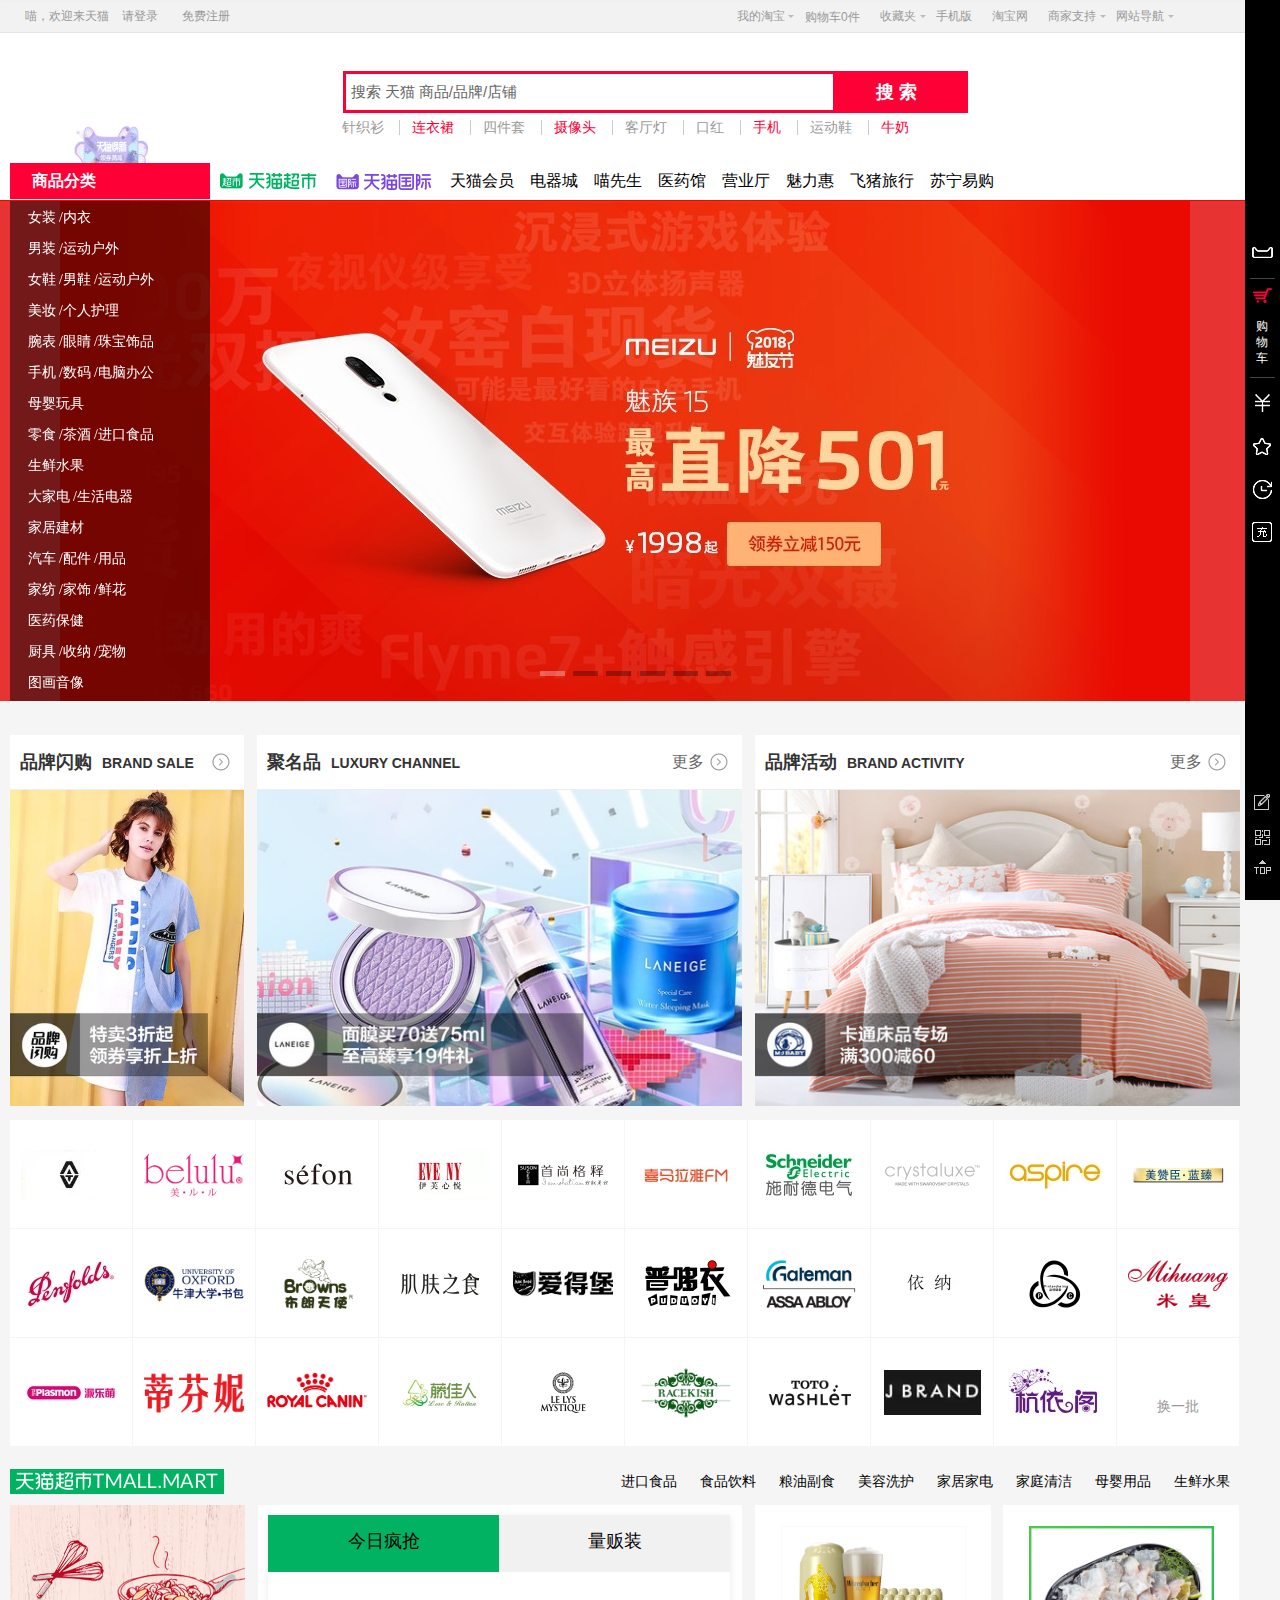
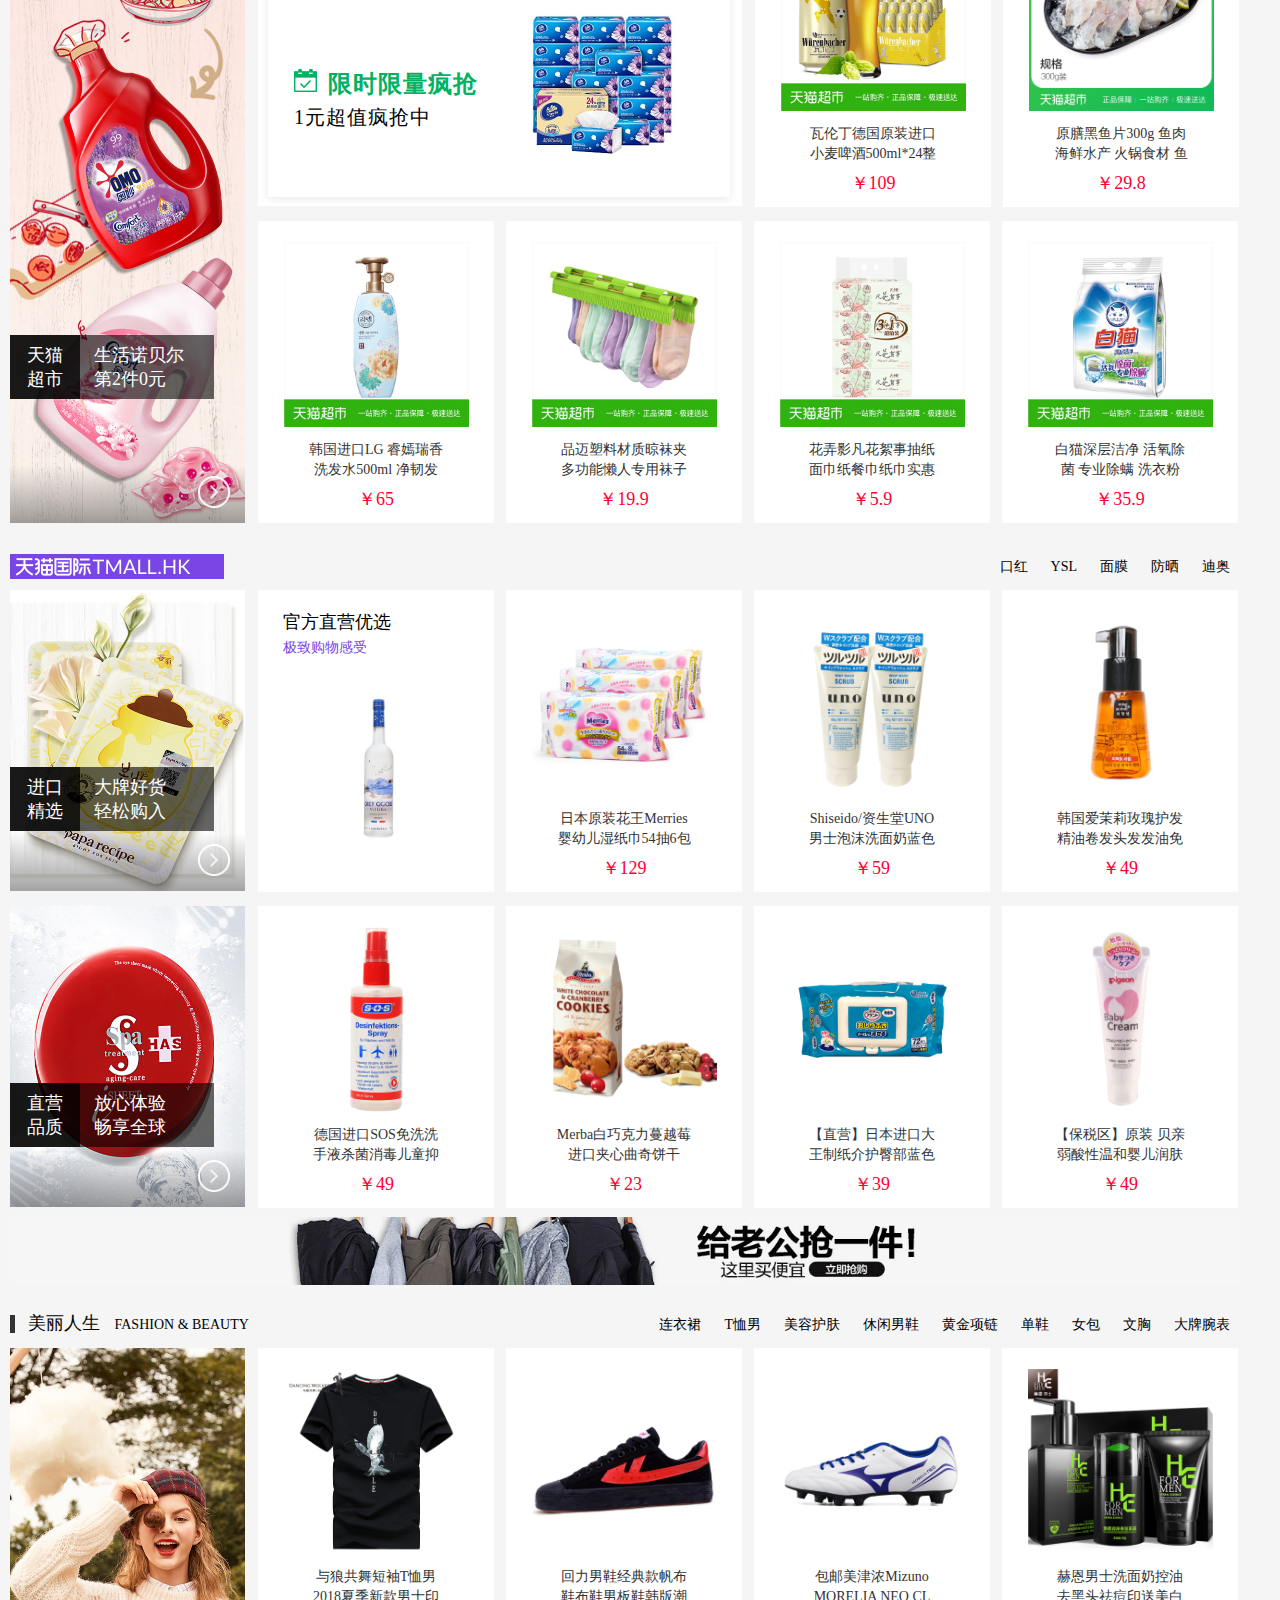
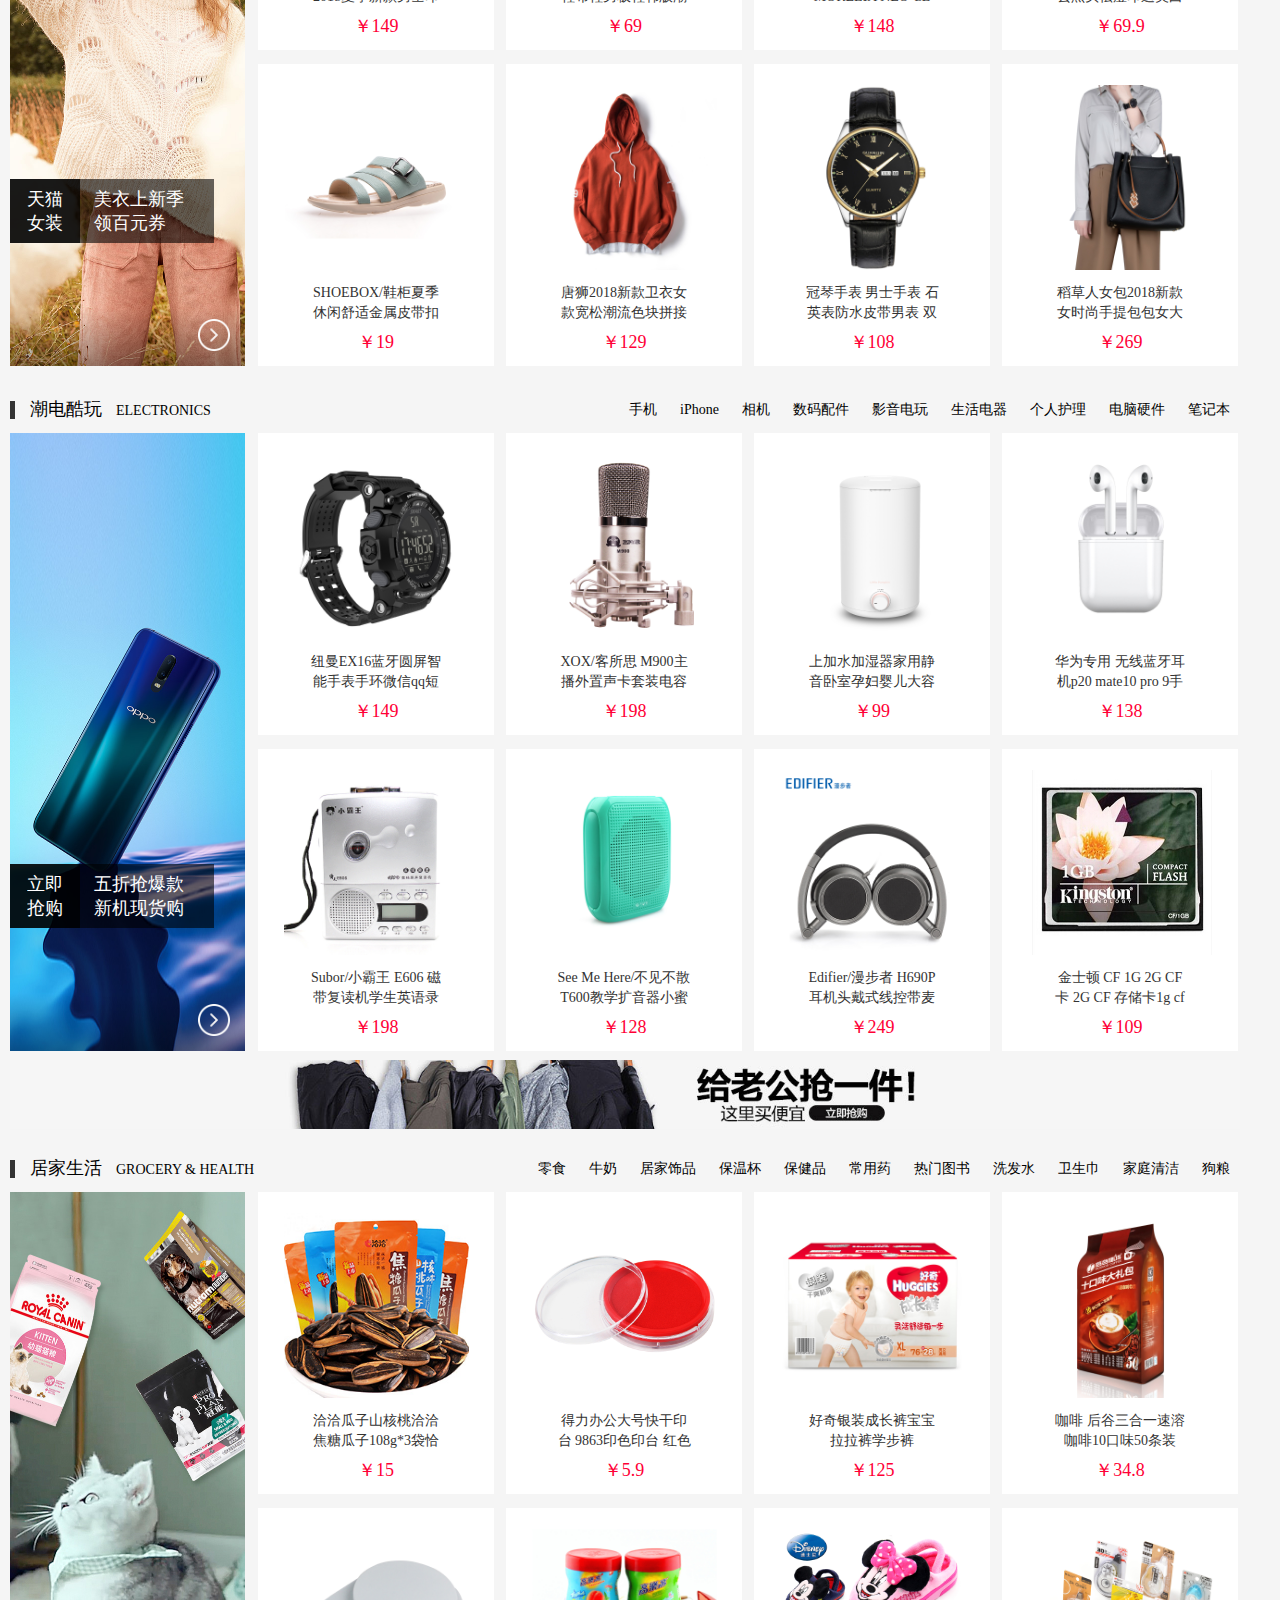
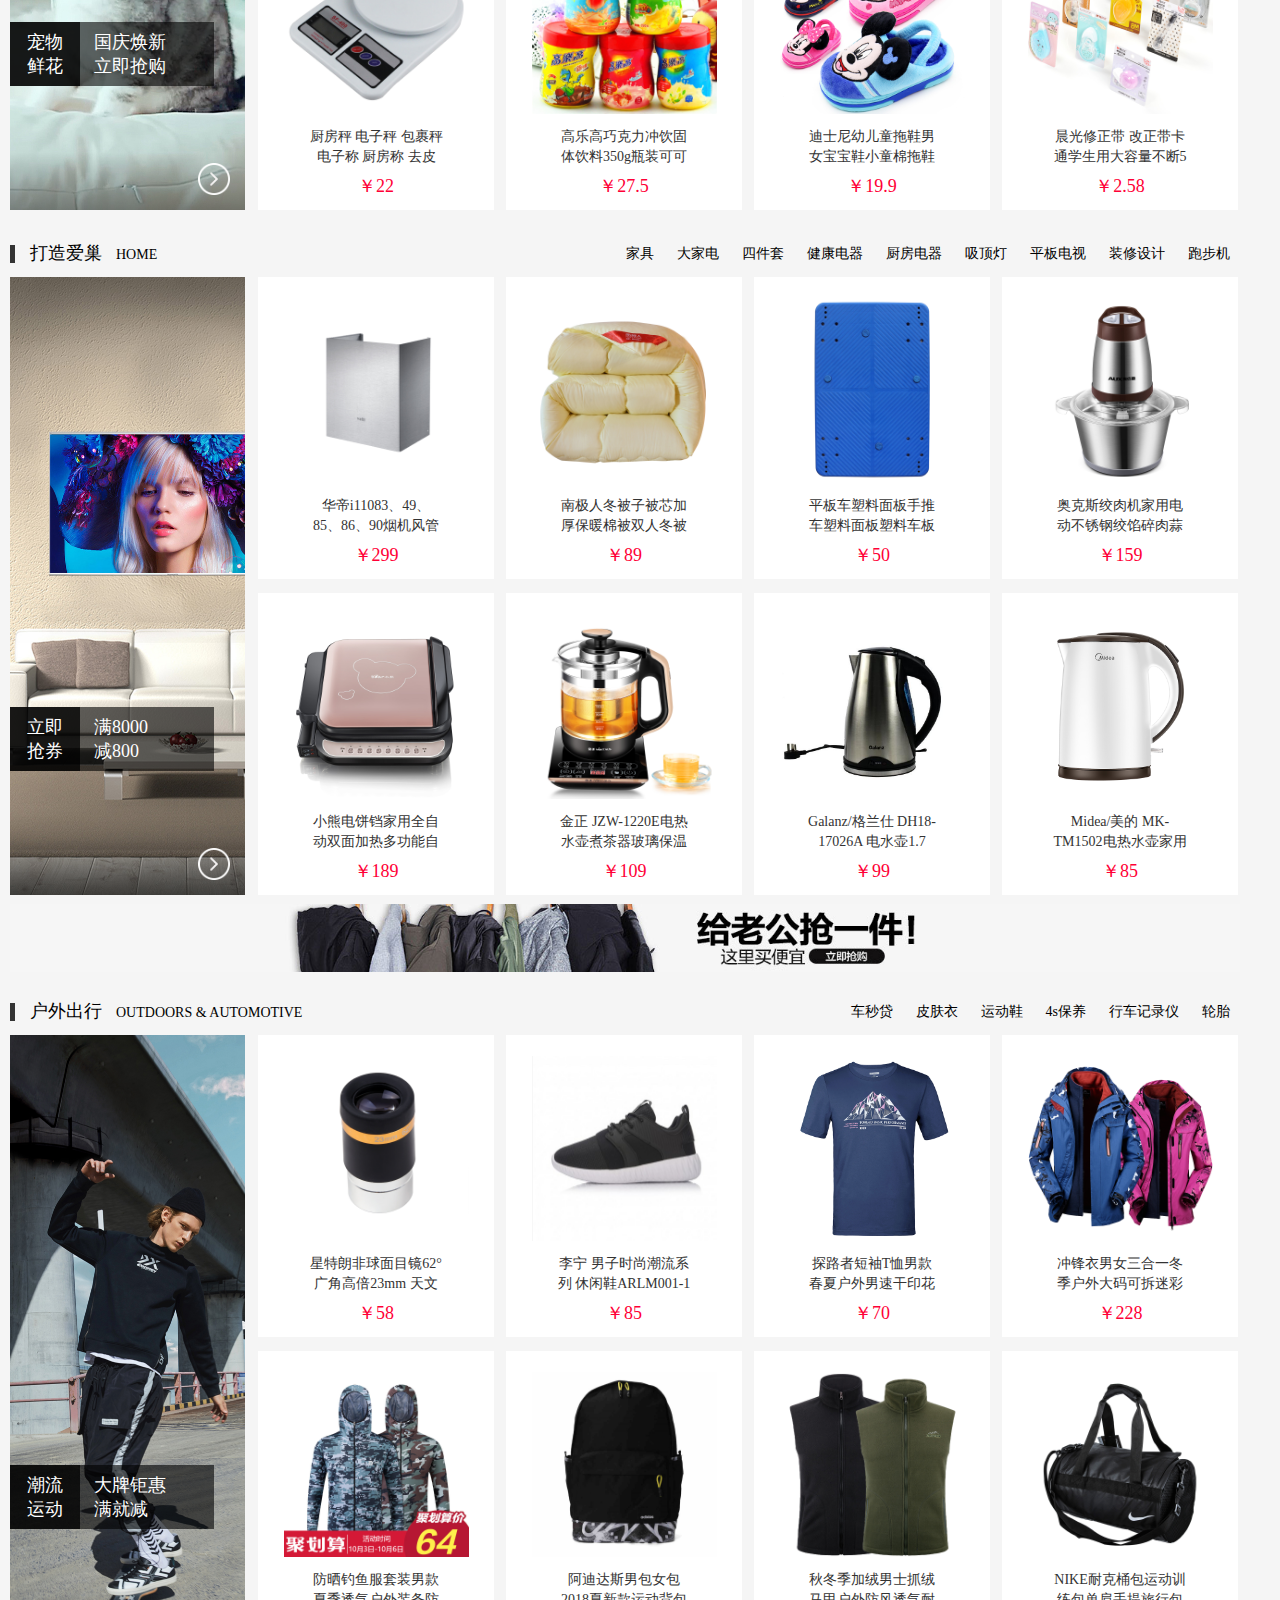
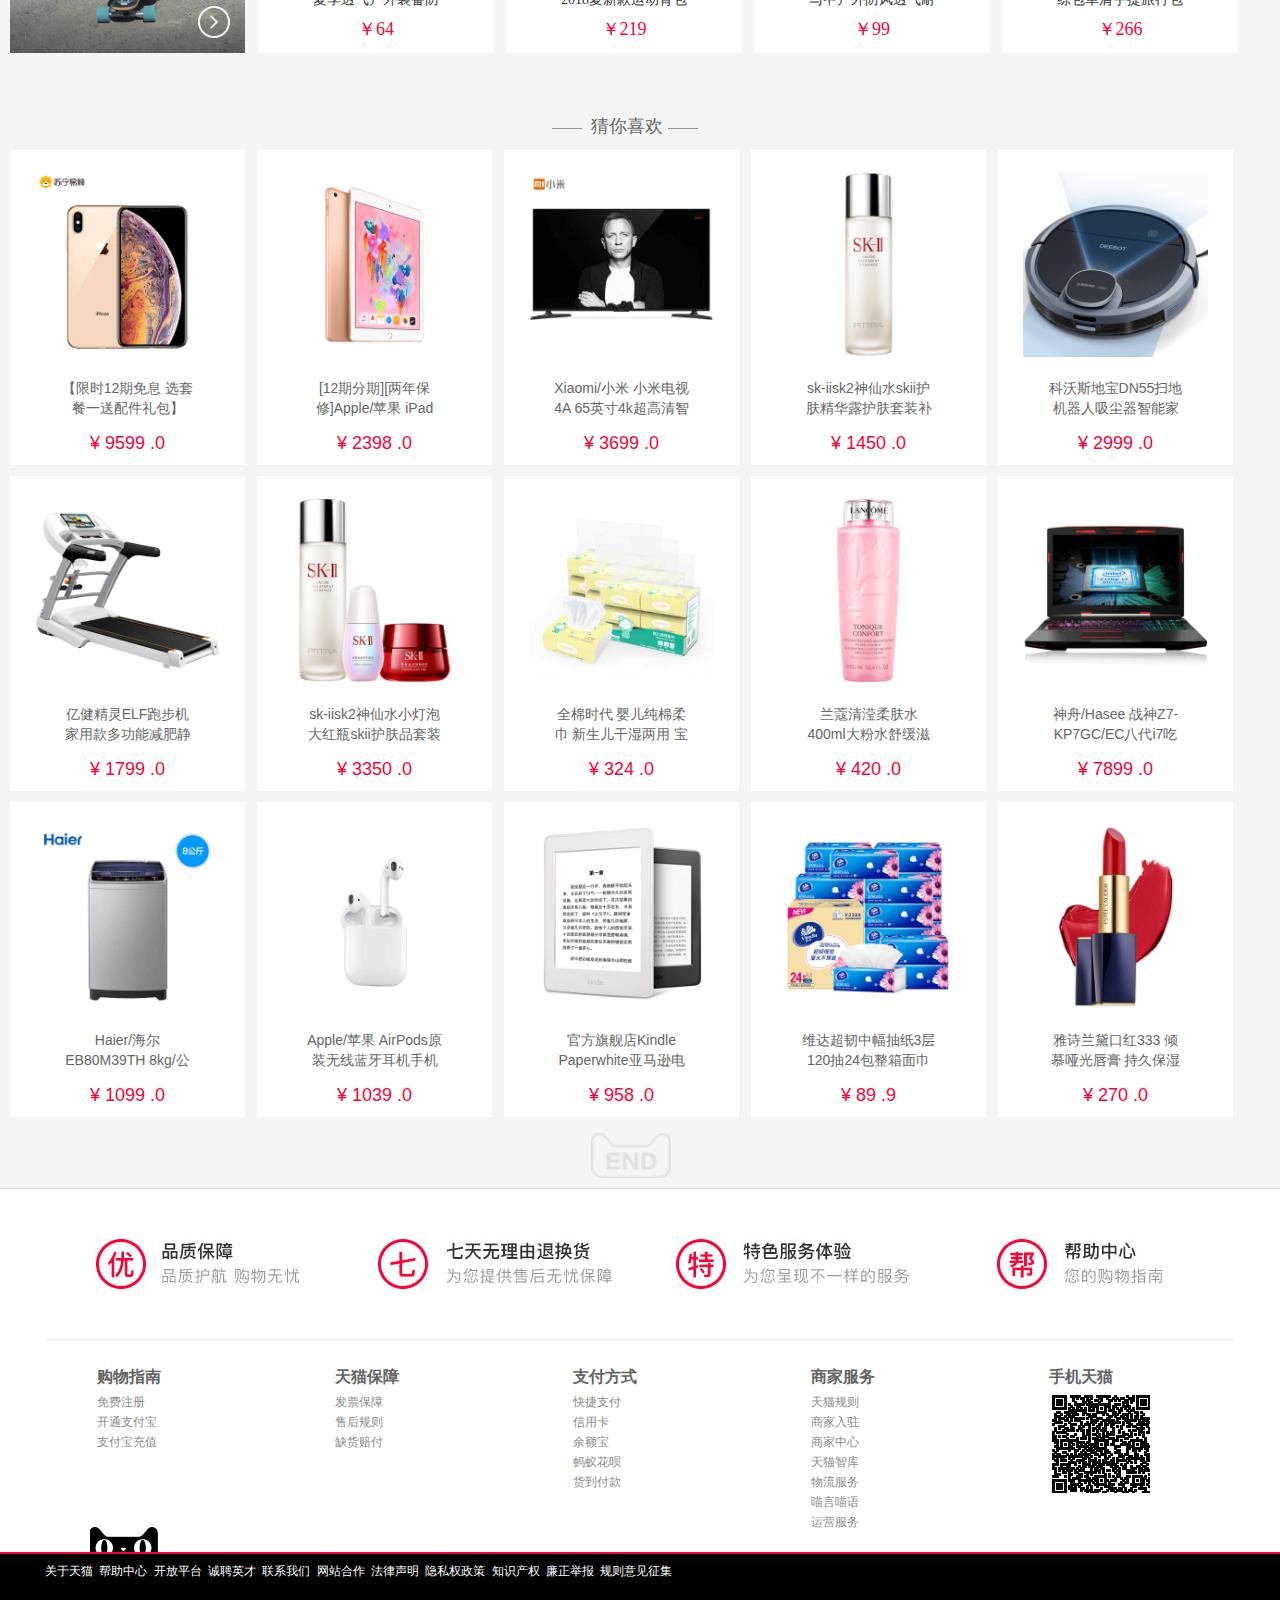
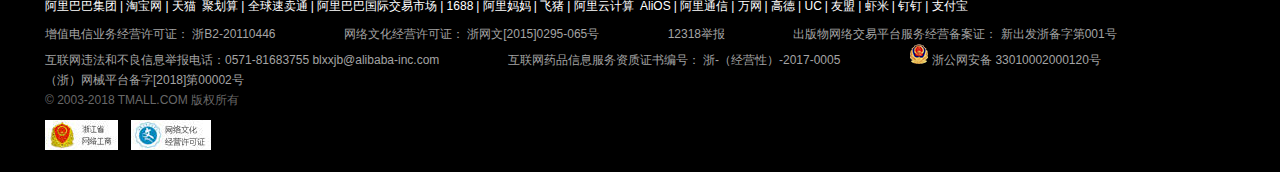
==== index.html @ 31034d86 "zbf" ====
<!DOCTYPE html>
<html lang="en">
<head>
    <meta charset="UTF-8">
    <meta name="viewport" content="width=device-width, initial-scale=1.0">
    <meta http-equiv="X-UA-Compatible" content="ie=edge">
    <link rel="shortcut icon" href="static/img/TB1XlF3RpXXXXc6XXXXXXXXXXXX-16-16.png" type="image/x-icon">
    <title>天猫tmall.com--理想生活上天猫</title>
    <link rel="stylesheet" href="https://at.alicdn.com/t/font_860267_wo083ai51ub.css">
    <script src="static/js/jquery-3.2.1.js"></script>
    <script src="static/js/index.js"></script>
    <link rel="stylesheet" href="static/css/index.css">
</head>
<body>
    <!--顶部导航栏开始-->
    <div class="site-nav">
        <div class="content">
            <p class="sn-login-info">
                <em>喵，欢迎来天猫</em>
                <a href="" class="sn-login">请登录</a>
                <a href="" class="sn-register">免费注册</a>
            </p>
            <ul class="sn-quick-menu">
                <li class="mytaobao">
                    <div class="zhezhao"></div>
                    <a href="" class="menu-hd">
                        我的淘宝
                        <b></b>
                    </a>
                    <div class="menu-bd">
                        <a href="">已买到的宝贝</a>
                        <a href="">已卖出的宝贝</a>
                    </div>
                </li>
                <li class="shopcar">
                    <i class="iconfont icon-gouwuche5"></i>
                    <a href="">购物车<span>0</span>件</a>
                </li>
                <li class="favorite">
                    <div class="zhezhao"></div>
                    <a href="" class="menu-hd">
                        收藏夹
                        <b></b>
                    </a>
                    <div class="menu-bd">
                        <a href="">收藏的宝贝</a>
                        <a href="">收藏的店铺</a>
                    </div>
                </li>
                <li class="mobile">
                    <i class="iconfont icon-msnui-tel"></i>
                    <a href="" class="menu-hd">手机版</a>
                    <div class="sn-qrcode">
                        <div class="sn-qrcode-content"></div>
                        <!-- <p>扫一扫，定制我的天猫！</p> -->
                        <img src="static/img/sao1sao.png" alt="">
                        <b></b>
                    </div>
                </li>
                <li class="home">
                    <a href="">淘宝网</a>
                </li>
                <li class="seller">
                    <div class="zhezhao"></div>
                    <a href="" class="menu-hd">
                        商家支持
                        <b></b>
                    </a>
                    <div class="menu-bd">
                        <ul>
                            <div class="sj">
                                <h3>商家:</h3>
                                <a href="">商家中心</a>
                                <a href="">天猫规则</a>
                                <a href="">商家入驻</a>
                                <a href="">运营服务</a>
                                <a href="">商品品控</a>
                                <a href="">商家工具</a>
                                <a href="">天猫智库</a>
                                <a href="">喵言喵语</a>
                            </div>
                            <div class="bz">
                                <h3>帮助:</h3>
                                <a href="">帮助中心</a>
                                <a href="">问商友</a>
                            </div>
                        </ul>
                    </div>
                </li>
                <li class="sitemap">
                    <div class="zhezhao"></div>
                    <i class="iconfont icon-mulu"></i>
                    <a href="" class="title">
                        网站导航
                        <b></b>
                    </a>
                    <div class="menu-bd">
                        <div class="site-hot">
                            <h2>热点推荐 Hot</h2>
                            <ul class="site-list">
                                <li>
                                    <a href="">天猫超市</a>
                                </li>
                                <li>
                                    <a href="">喵先生</a>
                                </li>
                                <li><a href="">科技新品</a></li>
                                <li><a href="">女装新品</a></li>
                                <li><a href="">酷玩街</a></li>
                                <li><a href="">内衣新品</a></li>
                                <li><a href="">试美妆</a></li>
                                <li><a href="">运动新品</a></li>
                                <li><a href="">时尚先生</a></li>
                                <li><a href="">精明妈咪</a></li>
                                <li><a href="">吃乐会</a></li>
                                <li><a href="">企业采购</a></li>
                                <li><a href="">会员积分</a></li>
                                <li><a href="">天猫国际</a></li>
                                <li><a href="">品质频道</a></li>
                            </ul>
                        </div>
                        <div class="site-market">
                                <h2>行业市场 Market</h2>
                                <ul class="site-list">
                                    <li><a href="">美妆</a></li>
                                    <li><a href="">电器</a></li>
                                    <li><a href="">女装</a></li>
                                    <li><a href="">男装</a></li>
                                    <li><a href="">女鞋</a></li>
                                    <li><a href="">男鞋</a></li>
                                    <li><a href="">内衣</a></li>
                                    <li><a href="">箱包</a></li>
                                    <li><a href="">运动</a></li>
                                    <li><a href="">母婴</a></li>
                                    <li><a href="">家装</a></li>
                                    <li><a href="">医药</a></li>
                                    <li><a href="">食品</a></li>
                                    <li><a href="">配饰</a></li>
                                    <li><a href="">汽车</a></li>
                                </ul>
                        </div>
                        <div class="site-help">
                            <h2>服务指南 Help</h2>
                            <ul>
                                <li><a href="">帮助中心</a></li>
                                <li><a href="">品质保障</a></li>
                                <li><a href="">特色服务</a></li>
                                <li><a href="">7天退换货</a></li>
                            </ul>
                        </div>
                    </div>
                </li>
            </ul>
        </div>
    </div>
    <!--顶部导航栏结束-->
    <!--顶部搜索框开始-->
    <div class="header">
        <div class="headerLayout">
            <img src="static/img/TB1ALGUd4TpK1RjSZFMXXbG_VXa-290-130.gif" alt="" class="ad">
            <div class="header-extra">
                <div class="header-banner"></div>
                <div class="mall-search">
                    <form action="" class="mallSearch-form clearfix">
                        <input type="text" class="combobox-input" placeholder="搜索 天猫 商品/品牌/店铺">
                        <button type="button">搜索</button>
                    </form>
                    <ul>
                        <li style="border:0"><a href="">针织衫</a></li>
                        <li><a href="" style="color:#ff0036">连衣裙</a></li>
                        <li><a href="">四件套</a></li>
                        <li><a href="" style="color:#ff0036">摄像头</a></li>
                        <li><a href="">客厅灯</a></li>
                        <li><a href="">口红</a></li>
                        <li><a href="" style="color:#ff0036">手机</a></li>
                        <li><a href="">运动鞋</a></li>
                        <li><a href="" style="color:#ff0036">牛奶</a></li>
                    </ul>
                </div>
            </div>
        </div>
    </div>
    <!--顶部搜索框结束-->
    <div id="content">
        <!--商品分类部分开始-->
        <div class="main-nav">
            <div class="inner-con1">
                <div class="category-type">
                    <i class="iconfont icon-mulu"></i>
                    <div class="text">商品分类</div>
                </div>
                <ul>
                    <li><a href=""><img src="static/img/main-nav/TB1.png" alt=""></a></li>
                    <li><a href=""><img src="static/img/main-nav/TB2.png" alt=""></a></li>
                    <li><a href="">天猫会员</a></li>
                    <li><a href="">电器城</a></li>
                    <li><a href="">喵先生</a></li>
                    <li><a href="">医药馆</a></li>
                    <li><a href="">营业厅</a></li>
                    <li><a href="">魅力惠</a></li>
                    <li><a href="">飞猪旅行</a></li>
                    <li><a href="">苏宁易购</a></li>
                </ul>
            </div>
        </div>
        <!--商品分类部分开始-->
        <!-- 轮播图开始 -->
        <div class="category-con">
            <div class="wrap">
                <div class="left">
                    <div class="item">
                        <i class="iconfont icon-nvzhuang"></i>
                        <a href="" class="items1">女装</a>
                        <a href="" class="items1">/内衣</a>
                        <div class="content">
                            <ul>
                                <li>
                                    <div class="title">当季流行 &gt;</div>
                                    <div class="con-list">
                                        <a href="" style="color: #E74B7F">夏季新品</a>
                                        <a href="">商场同款</a>
                                        <a href="" style="color: #E74B7F">仙女连衣裙</a>
                                        <a href="">T恤</a>
                                        <a href="">衬衫</a>
                                        <a href="">时髦外套</a>
                                        <a href="">休闲裤</a>
                                        <a href="">牛仔裤</a>
                                        <a href="" style="color: #E74B7F">无痕文胸</a>
                                        <a href="">运动文胸</a>
                                        <a href="" style="color: #E74B7F">潮流家居服</a>
                                        <a href="">百搭船袜</a>

                                    </div>
                                </li>
                                <li>
                                    <div class="title">精选上装 &gt;</div>
                                    <div class="con-list">
                                        <a href="" style="color: #E74B7F">仙女连衣裙</a>
                                        <a href="" style="color: #E74B7F">T恤</a>
                                        <a href="" style="color: #E74B7F">衬衫</a>
                                        <a href="">雪纺衫</a>
                                        <a href="">卫衣</a>
                                        <a href="">短外套</a>
                                        <a href="">丝绒毛衣</a>
                                        <a href="">毛针织衫</a>
                                        <a href="">小西装</a>
                                        <a href="">风衣</a>
                                    </div>
                                </li>
                                <li>
                                    <div class="title">浪漫裙装 &gt;</div>
                                    <div class="con-list">
                                        <a href="" style="color: #3BC7B0">畅销书</a>
                                        <a href="">散文随笔</a>
                                        <a href="">文学</a>
                                        <a href="">传记</a>
                                        <a href="" style="color: #3BC7B0">涂色</a>
                                        <a href="">字帖</a>
                                        <a href="">当代文学</a>
                                        <a href="" style="color: #3BC7B0">诺贝尔</a>
                                        <a href="" style="color: #3BC7B0">色铅笔</a>
                                    </div>
                                </li>
                                <li>
                                    <div class="title">女士下装 &gt;</div>
                                    <div class="con-list">
                                        <a href="" style="color: #3BC7B0">烘焙</a>
                                        <a href="" style="color: #3BC7B0">旅游</a>
                                        <a href="" style="color: #3BC7B0">菜谱</a>
                                        <a href="">美容/美体</a>
                                        <a href="" style="color: #3BC7B0">时尚</a>
                                        <a href="">家居装修</a>
                                        <a href="" style="color: #3BC7B0">两性健康</a>
                                        <a href="" style="color: #3BC7B0">两性</a>
                                        <a href="">减肥</a>
                                    </div>
                                </li>
                                <li>
                                    <div class="title">特色女装 &gt;</div>
                                    <div class="con-list">
                                        <a href="">家庭教育</a>
                                        <a href="" style="color: #3BC7B0">幼儿情绪管理</a>
                                        <a href="">能力培养</a>
                                        <a href="" style="color: #3BC7B0">胎教</a>
                                        <a href="">幼儿心理</a>
                                        <a href="" style="color: #3BC7B0">孕产妇保健</a>
                                    </div>
                                </li>
                                <li>
                                    <div class="title">文胸塑身 &gt;</div>
                                    <div class="con-list">
                                        <a href="">中学教辅</a>
                                        <a href="">新课标</a>
                                        <a href="">中小学作文</a>
                                        <a href="" style="color: #3BC7B0">本科/研究生教材</a>
                                        <a href="">高职教材</a>
                                        <a href="" style="color: #3BC7B0">外语学习</a>
                                    </div>
                                </li>
                                <li>
                                    <div class="title">家居服 &gt;</div>
                                    <div class="con-list">
                                        <a href="">管理学</a>
                                        <a href="">金融与投资</a>
                                        <a href="">励志</a>
                                        <a href="" style="color: #3BC7B0">投资与理财</a>
                                        <a href="">金融学</a>
                                        <a href="">股市</a>
                                        <a href="" style="color: #3BC7B0">女性励志</a>
                                        <a href="">营销</a>
                                    </div>
                                </li>
                                <li>
                                    <div class="title">内裤背心 &gt;</div>
                                    <div class="con-list">
                                        <a href="">乐器</a>
                                        <a href="" style="color: #3BC7B0">钢琴</a>
                                        <a href="">智能钢琴</a>
                                        <a href="">数码钢琴</a>
                                        <a href="" style="color: #3BC7B0">电子琴</a>
                                        <a href="" style="color: #3BC7B0">吉他</a>
                                        <a href="">尤可里里</a>
                                        <a href="">古筝</a>
                                        <a href="">萨克斯风</a>
                                        <a href="">小提琴</a>
                                        <a href="">儿童乐器</a>
                                        <a href="">口琴</a>
                                        <a href="" style="color: #3BC7B0">电吉他</a>
                                        <a href="">民谣吉他</a>
                                    </div>
                                </li>
                            </ul>
                            <div class="pp-list">

                            </div>
                        </div>
                    </div>
                    <div class="item">
                        <i class="iconfont icon-nanzhuang"></i>
                        <a href="" class="items1">男装</a>
                        <a href="" class="items1">/运动户外</a>
                        <div class="content">
                            <ul>
                                <li>
                                    <div class="title">当季流行 &gt;</div>
                                    <div class="con-list">
                                        <a href="">畅销童书</a>
                                        <a href="" style="color: #3BC7B0">绘本</a>
                                        <a href="" style="color: #3BC7B0">儿童文学</a>
                                        <a href="">启蒙认知</a>
                                        <a href="">益智游戏</a>
                                        <a href="">幼儿科普</a>
                                        <a href="" style="color: #3BC7B0">童话书</a>
                                    </div>
                                </li>
                                <li>
                                    <div class="title">男士外套 &gt;</div>
                                    <div class="con-list">
                                        <a href="" style="color: #3BC7B0">都市情感</a>
                                        <a href="">穿越架空</a>
                                        <a href="" style="color: #3BC7B0">畅销小说</a>
                                        <a href="">外国文学</a>
                                        <a href="">科幻小说</a>
                                        <a href="" style="color: #3BC7B0">影视同期</a>
                                    </div>
                                </li>
                                <li>
                                    <div class="title">男士内装 &gt;</div>
                                    <div class="con-list">
                                        <a href="" style="color: #3BC7B0">畅销书</a>
                                        <a href="">散文随笔</a>
                                        <a href="">文学</a>
                                        <a href="">传记</a>
                                        <a href="" style="color: #3BC7B0">涂色</a>
                                        <a href="">字帖</a>
                                        <a href="">当代文学</a>
                                        <a href="" style="color: #3BC7B0">诺贝尔</a>
                                        <a href="" style="color: #3BC7B0">色铅笔</a>
                                    </div>
                                </li>
                                <li>
                                    <div class="title">男士裤装 &gt;</div>
                                    <div class="con-list">
                                        <a href="" style="color: #3BC7B0">烘焙</a>
                                        <a href="" style="color: #3BC7B0">旅游</a>
                                        <a href="" style="color: #3BC7B0">菜谱</a>
                                        <a href="">美容/美体</a>
                                        <a href="" style="color: #3BC7B0">时尚</a>
                                        <a href="">家居装修</a>
                                        <a href="" style="color: #3BC7B0">两性健康</a>
                                        <a href="" style="color: #3BC7B0">两性</a>
                                        <a href="">减肥</a>
                                    </div>
                                </li>
                                <li>
                                    <div class="title">特色男装 &gt;</div>
                                    <div class="con-list">
                                        <a href="">家庭教育</a>
                                        <a href="" style="color: #3BC7B0">幼儿情绪管理</a>
                                        <a href="">能力培养</a>
                                        <a href="" style="color: #3BC7B0">胎教</a>
                                        <a href="">幼儿心理</a>
                                        <a href="" style="color: #3BC7B0">孕产妇保健</a>
                                    </div>
                                </li>
                                <li>
                                    <div class="title">运动服 &gt;</div>
                                    <div class="con-list">
                                        <a href="">中学教辅</a>
                                        <a href="">新课标</a>
                                        <a href="">中小学作文</a>
                                        <a href="" style="color: #3BC7B0">本科/研究生教材</a>
                                        <a href="">高职教材</a>
                                        <a href="" style="color: #3BC7B0">外语学习</a>
                                    </div>
                                </li>
                                <li>
                                    <div class="title">户外用品 &gt;</div>
                                    <div class="con-list">
                                        <a href="">管理学</a>
                                        <a href="">金融与投资</a>
                                        <a href="">励志</a>
                                        <a href="" style="color: #3BC7B0">投资与理财</a>
                                        <a href="">金融学</a>
                                        <a href="">股市</a>
                                        <a href="" style="color: #3BC7B0">女性励志</a>
                                        <a href="">营销</a>
                                    </div>
                                </li>
                                <li>
                                    <div class="title">运动用品 &gt;</div>
                                    <div class="con-list">
                                        <a href="">乐器</a>
                                        <a href="" style="color: #3BC7B0">钢琴</a>
                                        <a href="">智能钢琴</a>
                                        <a href="">数码钢琴</a>
                                        <a href="" style="color: #3BC7B0">电子琴</a>
                                        <a href="" style="color: #3BC7B0">吉他</a>
                                        <a href="">尤可里里</a>
                                        <a href="">古筝</a>
                                        <a href="">萨克斯风</a>
                                        <a href="">小提琴</a>
                                        <a href="">儿童乐器</a>
                                        <a href="">口琴</a>
                                        <a href="" style="color: #3BC7B0">电吉他</a>
                                        <a href="">民谣吉他</a>
                                    </div>
                                </li>
                            </ul>
                            <div class="pp-list">

                            </div>
                        </div>
                    </div>
                    <div class="item">
                        <i class="iconfont icon-nannvxie"></i>
                        <a href="" class="items1">女鞋</a>
                        <a href="" class="items1">/男鞋</a>
                        <a href="" class="items1">/运动户外</a>
                        <div class="content">
                            <ul>
                                <li>
                                    <div class="title">推荐女鞋 &gt;</div>
                                    <div class="con-list">
                                        <a href="">畅销童书</a>
                                        <a href="" style="color: #3BC7B0">绘本</a>
                                        <a href="" style="color: #3BC7B0">儿童文学</a>
                                        <a href="">启蒙认知</a>
                                        <a href="">益智游戏</a>
                                        <a href="">幼儿科普</a>
                                        <a href="" style="color: #3BC7B0">童话书</a>
                                    </div>
                                </li>
                                <li>
                                    <div class="title">潮流男鞋 &gt;</div>
                                    <div class="con-list">
                                        <a href="" style="color: #3BC7B0">都市情感</a>
                                        <a href="">穿越架空</a>
                                        <a href="" style="color: #3BC7B0">畅销小说</a>
                                        <a href="">外国文学</a>
                                        <a href="">科幻小说</a>
                                        <a href="" style="color: #3BC7B0">影视同期</a>
                                    </div>
                                </li>
                                <li>
                                    <div class="title">女单鞋 &gt;</div>
                                    <div class="con-list">
                                        <a href="" style="color: #3BC7B0">畅销书</a>
                                        <a href="">散文随笔</a>
                                        <a href="">文学</a>
                                        <a href="">传记</a>
                                        <a href="" style="color: #3BC7B0">涂色</a>
                                        <a href="">字帖</a>
                                        <a href="">当代文学</a>
                                        <a href="" style="color: #3BC7B0">诺贝尔</a>
                                        <a href="" style="color: #3BC7B0">色铅笔</a>
                                    </div>
                                </li>
                                <li>
                                    <div class="title">特色鞋 &gt;</div>
                                    <div class="con-list">
                                        <a href="" style="color: #3BC7B0">烘焙</a>
                                        <a href="" style="color: #3BC7B0">旅游</a>
                                        <a href="" style="color: #3BC7B0">菜谱</a>
                                        <a href="">美容/美体</a>
                                        <a href="" style="color: #3BC7B0">时尚</a>
                                        <a href="">家居装修</a>
                                        <a href="" style="color: #3BC7B0">两性健康</a>
                                        <a href="" style="color: #3BC7B0">两性</a>
                                        <a href="">减肥</a>
                                    </div>
                                </li>
                                <li>
                                    <div class="title">潮流女包 &gt;</div>
                                    <div class="con-list">
                                        <a href="">家庭教育</a>
                                        <a href="" style="color: #3BC7B0">幼儿情绪管理</a>
                                        <a href="">能力培养</a>
                                        <a href="" style="color: #3BC7B0">胎教</a>
                                        <a href="">幼儿心理</a>
                                        <a href="" style="color: #3BC7B0">孕产妇保健</a>
                                    </div>
                                </li>
                                <li>
                                    <div class="title">精品男包 &gt;</div>
                                    <div class="con-list">
                                        <a href="">中学教辅</a>
                                        <a href="">新课标</a>
                                        <a href="">中小学作文</a>
                                        <a href="" style="color: #3BC7B0">本科/研究生教材</a>
                                        <a href="">高职教材</a>
                                        <a href="" style="color: #3BC7B0">外语学习</a>
                                    </div>
                                </li>
                                <li>
                                    <div class="title">功能箱包 &gt;</div>
                                    <div class="con-list">
                                        <a href="">管理学</a>
                                        <a href="">金融与投资</a>
                                        <a href="">励志</a>
                                        <a href="" style="color: #3BC7B0">投资与理财</a>
                                        <a href="">金融学</a>
                                        <a href="">股市</a>
                                        <a href="" style="color: #3BC7B0">女性励志</a>
                                        <a href="">营销</a>
                                    </div>
                                </li>
                            </ul>
                            <div class="pp-list">

                            </div>
                        </div>
                    </div>
                    <div class="item">
                        <i class="iconfont icon-meizhuang"></i>
                        <a href="" class="items1">美妆</a>
                        <a href="" class="items1">/个人护理</a>
                        <div class="content">
                            <ul>
                                <li>
                                    <div class="title">护 肤 品 &gt;</div>
                                    <div class="con-list">
                                        <a href="">畅销童书</a>
                                        <a href="" style="color: #3BC7B0">绘本</a>
                                        <a href="" style="color: #3BC7B0">儿童文学</a>
                                        <a href="">启蒙认知</a>
                                        <a href="">益智游戏</a>
                                        <a href="">幼儿科普</a>
                                        <a href="" style="color: #3BC7B0">童话书</a>
                                    </div>
                                </li>
                                <li>
                                    <div class="title">彩 妆 &gt;</div>
                                    <div class="con-list">
                                        <a href="" style="color: #3BC7B0">都市情感</a>
                                        <a href="">穿越架空</a>
                                        <a href="" style="color: #3BC7B0">畅销小说</a>
                                        <a href="">外国文学</a>
                                        <a href="">科幻小说</a>
                                        <a href="" style="color: #3BC7B0">影视同期</a>
                                    </div>
                                </li>
                                <li>
                                    <div class="title">男士护肤 &gt;</div>
                                    <div class="con-list">
                                        <a href="" style="color: #3BC7B0">畅销书</a>
                                        <a href="">散文随笔</a>
                                        <a href="">文学</a>
                                        <a href="">传记</a>
                                        <a href="" style="color: #3BC7B0">涂色</a>
                                        <a href="">字帖</a>
                                        <a href="">当代文学</a>
                                        <a href="" style="color: #3BC7B0">诺贝尔</a>
                                        <a href="" style="color: #3BC7B0">色铅笔</a>
                                    </div>
                                </li>
                                <li>
                                    <div class="title">肤质推选 &gt;</div>
                                    <div class="con-list">
                                        <a href="" style="color: #3BC7B0">烘焙</a>
                                        <a href="" style="color: #3BC7B0">旅游</a>
                                        <a href="" style="color: #3BC7B0">菜谱</a>
                                        <a href="">美容/美体</a>
                                        <a href="" style="color: #3BC7B0">时尚</a>
                                        <a href="">家居装修</a>
                                        <a href="" style="color: #3BC7B0">两性健康</a>
                                        <a href="" style="color: #3BC7B0">两性</a>
                                        <a href="">减肥</a>
                                    </div>
                                </li>
                                <li>
                                    <div class="title">美发护发 &gt;</div>
                                    <div class="con-list">
                                        <a href="">家庭教育</a>
                                        <a href="" style="color: #3BC7B0">幼儿情绪管理</a>
                                        <a href="">能力培养</a>
                                        <a href="" style="color: #3BC7B0">胎教</a>
                                        <a href="">幼儿心理</a>
                                        <a href="" style="color: #3BC7B0">孕产妇保健</a>
                                    </div>
                                </li>
                                <li>
                                    <div class="title">口腔清理 &gt;</div>
                                    <div class="con-list">
                                        <a href="">中学教辅</a>
                                        <a href="">新课标</a>
                                        <a href="">中小学作文</a>
                                        <a href="" style="color: #3BC7B0">本科/研究生教材</a>
                                        <a href="">高职教材</a>
                                        <a href="" style="color: #3BC7B0">外语学习</a>
                                    </div>
                                </li>
                                <li>
                                    <div class="title">身体女性 &gt;</div>
                                    <div class="con-list">
                                        <a href="">管理学</a>
                                        <a href="">金融与投资</a>
                                        <a href="">励志</a>
                                        <a href="" style="color: #3BC7B0">投资与理财</a>
                                        <a href="">金融学</a>
                                        <a href="">股市</a>
                                        <a href="" style="color: #3BC7B0">女性励志</a>
                                        <a href="">营销</a>
                                    </div>
                                </li>
                            </ul>
                            <div class="pp-list">

                            </div>
                        </div>
                    </div>
                    <div class="item">
                        <i class="iconfont icon-asmkticon0131"></i>
                        <a href="" class="items1">腕表</a>
                        <a href="" class="items1">/眼睛</a>
                        <a href="" class="items1">/珠宝饰品</a>
                        <div class="content">
                            <ul>
                                <li>
                                    <div class="title">儿童读物 &gt;</div>
                                    <div class="con-list">
                                        <a href="">畅销童书</a>
                                        <a href="" style="color: #3BC7B0">绘本</a>
                                        <a href="" style="color: #3BC7B0">儿童文学</a>
                                        <a href="">启蒙认知</a>
                                        <a href="">益智游戏</a>
                                        <a href="">幼儿科普</a>
                                        <a href="" style="color: #3BC7B0">童话书</a>
                                    </div>
                                </li>
                                <li>
                                    <div class="title">畅销小说 &gt;</div>
                                    <div class="con-list">
                                        <a href="" style="color: #3BC7B0">都市情感</a>
                                        <a href="">穿越架空</a>
                                        <a href="" style="color: #3BC7B0">畅销小说</a>
                                        <a href="">外国文学</a>
                                        <a href="">科幻小说</a>
                                        <a href="" style="color: #3BC7B0">影视同期</a>
                                    </div>
                                </li>
                                <li>
                                    <div class="title">文学文艺 &gt;</div>
                                    <div class="con-list">
                                        <a href="" style="color: #3BC7B0">畅销书</a>
                                        <a href="">散文随笔</a>
                                        <a href="">文学</a>
                                        <a href="">传记</a>
                                        <a href="" style="color: #3BC7B0">涂色</a>
                                        <a href="">字帖</a>
                                        <a href="">当代文学</a>
                                        <a href="" style="color: #3BC7B0">诺贝尔</a>
                                        <a href="" style="color: #3BC7B0">色铅笔</a>
                                    </div>
                                </li>
                                <li>
                                    <div class="title">社科生活 &gt;</div>
                                    <div class="con-list">
                                        <a href="" style="color: #3BC7B0">烘焙</a>
                                        <a href="" style="color: #3BC7B0">旅游</a>
                                        <a href="" style="color: #3BC7B0">菜谱</a>
                                        <a href="">美容/美体</a>
                                        <a href="" style="color: #3BC7B0">时尚</a>
                                        <a href="">家居装修</a>
                                        <a href="" style="color: #3BC7B0">两性健康</a>
                                        <a href="" style="color: #3BC7B0">两性</a>
                                        <a href="">减肥</a>
                                    </div>
                                </li>
                                <li>
                                    <div class="title">育儿百科 &gt;</div>
                                    <div class="con-list">
                                        <a href="">家庭教育</a>
                                        <a href="" style="color: #3BC7B0">幼儿情绪管理</a>
                                        <a href="">能力培养</a>
                                        <a href="" style="color: #3BC7B0">胎教</a>
                                        <a href="">幼儿心理</a>
                                        <a href="" style="color: #3BC7B0">孕产妇保健</a>
                                    </div>
                                </li>
                                <li>
                                    <div class="title">教材教辅 &gt;</div>
                                    <div class="con-list">
                                        <a href="">中学教辅</a>
                                        <a href="">新课标</a>
                                        <a href="">中小学作文</a>
                                        <a href="" style="color: #3BC7B0">本科/研究生教材</a>
                                        <a href="">高职教材</a>
                                        <a href="" style="color: #3BC7B0">外语学习</a>
                                    </div>
                                </li>
                                <li>
                                    <div class="title">经管励志 &gt;</div>
                                    <div class="con-list">
                                        <a href="">管理学</a>
                                        <a href="">金融与投资</a>
                                        <a href="">励志</a>
                                        <a href="" style="color: #3BC7B0">投资与理财</a>
                                        <a href="">金融学</a>
                                        <a href="">股市</a>
                                        <a href="" style="color: #3BC7B0">女性励志</a>
                                        <a href="">营销</a>
                                    </div>
                                </li>
                                <li>
                                    <div class="title">大牌乐器 &gt;</div>
                                    <div class="con-list">
                                        <a href="">乐器</a>
                                        <a href="" style="color: #3BC7B0">钢琴</a>
                                        <a href="">智能钢琴</a>
                                        <a href="">数码钢琴</a>
                                        <a href="" style="color: #3BC7B0">电子琴</a>
                                        <a href="" style="color: #3BC7B0">吉他</a>
                                        <a href="">尤可里里</a>
                                        <a href="">古筝</a>
                                        <a href="">萨克斯风</a>
                                        <a href="">小提琴</a>
                                        <a href="">儿童乐器</a>
                                        <a href="">口琴</a>
                                        <a href="" style="color: #3BC7B0">电吉他</a>
                                        <a href="">民谣吉他</a>
                                    </div>
                                </li>
                            </ul>
                            <div class="pp-list">

                            </div>
                        </div>
                    </div>
                    <div class="item">
                        <i class="iconfont icon-mobile-phone"></i>
                        <a href="" class="items1">手机</a>
                        <a href="" class="items1">/数码</a>
                        <a href="" class="items1">/电脑办公</a>
                        <div class="content">
                            <ul>
                                <li>
                                    <div class="title">儿童读物 &gt;</div>
                                    <div class="con-list">
                                        <a href="">畅销童书</a>
                                        <a href="" style="color: #3BC7B0">绘本</a>
                                        <a href="" style="color: #3BC7B0">儿童文学</a>
                                        <a href="">启蒙认知</a>
                                        <a href="">益智游戏</a>
                                        <a href="">幼儿科普</a>
                                        <a href="" style="color: #3BC7B0">童话书</a>
                                    </div>
                                </li>
                                <li>
                                    <div class="title">畅销小说 &gt;</div>
                                    <div class="con-list">
                                        <a href="" style="color: #3BC7B0">都市情感</a>
                                        <a href="">穿越架空</a>
                                        <a href="" style="color: #3BC7B0">畅销小说</a>
                                        <a href="">外国文学</a>
                                        <a href="">科幻小说</a>
                                        <a href="" style="color: #3BC7B0">影视同期</a>
                                    </div>
                                </li>
                                <li>
                                    <div class="title">文学文艺 &gt;</div>
                                    <div class="con-list">
                                        <a href="" style="color: #3BC7B0">畅销书</a>
                                        <a href="">散文随笔</a>
                                        <a href="">文学</a>
                                        <a href="">传记</a>
                                        <a href="" style="color: #3BC7B0">涂色</a>
                                        <a href="">字帖</a>
                                        <a href="">当代文学</a>
                                        <a href="" style="color: #3BC7B0">诺贝尔</a>
                                        <a href="" style="color: #3BC7B0">色铅笔</a>
                                    </div>
                                </li>
                                <li>
                                    <div class="title">社科生活 &gt;</div>
                                    <div class="con-list">
                                        <a href="" style="color: #3BC7B0">烘焙</a>
                                        <a href="" style="color: #3BC7B0">旅游</a>
                                        <a href="" style="color: #3BC7B0">菜谱</a>
                                        <a href="">美容/美体</a>
                                        <a href="" style="color: #3BC7B0">时尚</a>
                                        <a href="">家居装修</a>
                                        <a href="" style="color: #3BC7B0">两性健康</a>
                                        <a href="" style="color: #3BC7B0">两性</a>
                                        <a href="">减肥</a>
                                    </div>
                                </li>
                                <li>
                                    <div class="title">育儿百科 &gt;</div>
                                    <div class="con-list">
                                        <a href="">家庭教育</a>
                                        <a href="" style="color: #3BC7B0">幼儿情绪管理</a>
                                        <a href="">能力培养</a>
                                        <a href="" style="color: #3BC7B0">胎教</a>
                                        <a href="">幼儿心理</a>
                                        <a href="" style="color: #3BC7B0">孕产妇保健</a>
                                    </div>
                                </li>
                                <li>
                                    <div class="title">教材教辅 &gt;</div>
                                    <div class="con-list">
                                        <a href="">中学教辅</a>
                                        <a href="">新课标</a>
                                        <a href="">中小学作文</a>
                                        <a href="" style="color: #3BC7B0">本科/研究生教材</a>
                                        <a href="">高职教材</a>
                                        <a href="" style="color: #3BC7B0">外语学习</a>
                                    </div>
                                </li>
                                <li>
                                    <div class="title">经管励志 &gt;</div>
                                    <div class="con-list">
                                        <a href="">管理学</a>
                                        <a href="">金融与投资</a>
                                        <a href="">励志</a>
                                        <a href="" style="color: #3BC7B0">投资与理财</a>
                                        <a href="">金融学</a>
                                        <a href="">股市</a>
                                        <a href="" style="color: #3BC7B0">女性励志</a>
                                        <a href="">营销</a>
                                    </div>
                                </li>
                                <li>
                                    <div class="title">大牌乐器 &gt;</div>
                                    <div class="con-list">
                                        <a href="">乐器</a>
                                        <a href="" style="color: #3BC7B0">钢琴</a>
                                        <a href="">智能钢琴</a>
                                        <a href="">数码钢琴</a>
                                        <a href="" style="color: #3BC7B0">电子琴</a>
                                        <a href="" style="color: #3BC7B0">吉他</a>
                                        <a href="">尤可里里</a>
                                        <a href="">古筝</a>
                                        <a href="">萨克斯风</a>
                                        <a href="">小提琴</a>
                                        <a href="">儿童乐器</a>
                                        <a href="">口琴</a>
                                        <a href="" style="color: #3BC7B0">电吉他</a>
                                        <a href="">民谣吉他</a>
                                    </div>
                                </li>
                            </ul>
                            <div class="pp-list">

                            </div>
                        </div>
                    </div>
                    <div class="item">
                        <i class="iconfont icon-muying"></i>
                        <a href="" class="items1">母婴玩具</a>
                        <div class="content">
                            <ul>
                                <li>
                                    <div class="title">儿童读物 &gt;</div>
                                    <div class="con-list">
                                        <a href="">畅销童书</a>
                                        <a href="" style="color: #3BC7B0">绘本</a>
                                        <a href="" style="color: #3BC7B0">儿童文学</a>
                                        <a href="">启蒙认知</a>
                                        <a href="">益智游戏</a>
                                        <a href="">幼儿科普</a>
                                        <a href="" style="color: #3BC7B0">童话书</a>
                                    </div>
                                </li>
                                <li>
                                    <div class="title">畅销小说 &gt;</div>
                                    <div class="con-list">
                                        <a href="" style="color: #3BC7B0">都市情感</a>
                                        <a href="">穿越架空</a>
                                        <a href="" style="color: #3BC7B0">畅销小说</a>
                                        <a href="">外国文学</a>
                                        <a href="">科幻小说</a>
                                        <a href="" style="color: #3BC7B0">影视同期</a>
                                    </div>
                                </li>
                                <li>
                                    <div class="title">文学文艺 &gt;</div>
                                    <div class="con-list">
                                        <a href="" style="color: #3BC7B0">畅销书</a>
                                        <a href="">散文随笔</a>
                                        <a href="">文学</a>
                                        <a href="">传记</a>
                                        <a href="" style="color: #3BC7B0">涂色</a>
                                        <a href="">字帖</a>
                                        <a href="">当代文学</a>
                                        <a href="" style="color: #3BC7B0">诺贝尔</a>
                                        <a href="" style="color: #3BC7B0">色铅笔</a>
                                    </div>
                                </li>
                                <li>
                                    <div class="title">社科生活 &gt;</div>
                                    <div class="con-list">
                                        <a href="" style="color: #3BC7B0">烘焙</a>
                                        <a href="" style="color: #3BC7B0">旅游</a>
                                        <a href="" style="color: #3BC7B0">菜谱</a>
                                        <a href="">美容/美体</a>
                                        <a href="" style="color: #3BC7B0">时尚</a>
                                        <a href="">家居装修</a>
                                        <a href="" style="color: #3BC7B0">两性健康</a>
                                        <a href="" style="color: #3BC7B0">两性</a>
                                        <a href="">减肥</a>
                                    </div>
                                </li>
                                <li>
                                    <div class="title">育儿百科 &gt;</div>
                                    <div class="con-list">
                                        <a href="">家庭教育</a>
                                        <a href="" style="color: #3BC7B0">幼儿情绪管理</a>
                                        <a href="">能力培养</a>
                                        <a href="" style="color: #3BC7B0">胎教</a>
                                        <a href="">幼儿心理</a>
                                        <a href="" style="color: #3BC7B0">孕产妇保健</a>
                                    </div>
                                </li>
                                <li>
                                    <div class="title">教材教辅 &gt;</div>
                                    <div class="con-list">
                                        <a href="">中学教辅</a>
                                        <a href="">新课标</a>
                                        <a href="">中小学作文</a>
                                        <a href="" style="color: #3BC7B0">本科/研究生教材</a>
                                        <a href="">高职教材</a>
                                        <a href="" style="color: #3BC7B0">外语学习</a>
                                    </div>
                                </li>
                                <li>
                                    <div class="title">经管励志 &gt;</div>
                                    <div class="con-list">
                                        <a href="">管理学</a>
                                        <a href="">金融与投资</a>
                                        <a href="">励志</a>
                                        <a href="" style="color: #3BC7B0">投资与理财</a>
                                        <a href="">金融学</a>
                                        <a href="">股市</a>
                                        <a href="" style="color: #3BC7B0">女性励志</a>
                                        <a href="">营销</a>
                                    </div>
                                </li>
                                <li>
                                    <div class="title">大牌乐器 &gt;</div>
                                    <div class="con-list">
                                        <a href="">乐器</a>
                                        <a href="" style="color: #3BC7B0">钢琴</a>
                                        <a href="">智能钢琴</a>
                                        <a href="">数码钢琴</a>
                                        <a href="" style="color: #3BC7B0">电子琴</a>
                                        <a href="" style="color: #3BC7B0">吉他</a>
                                        <a href="">尤可里里</a>
                                        <a href="">古筝</a>
                                        <a href="">萨克斯风</a>
                                        <a href="">小提琴</a>
                                        <a href="">儿童乐器</a>
                                        <a href="">口琴</a>
                                        <a href="" style="color: #3BC7B0">电吉他</a>
                                        <a href="">民谣吉他</a>
                                    </div>
                                </li>
                            </ul>
                            <div class="pp-list">

                            </div>
                        </div>
                    </div>
                    <div class="item">
                        <i class="iconfont icon-paomian"></i>
                        <a href="" class="items1">零食</a>
                        <a href="" class="items1">/茶酒</a>
                        <a href="" class="items1">/进口食品</a>
                        <div class="content">
                            <ul>
                                <li>
                                    <div class="title">儿童读物 &gt;</div>
                                    <div class="con-list">
                                        <a href="">畅销童书</a>
                                        <a href="" style="color: #3BC7B0">绘本</a>
                                        <a href="" style="color: #3BC7B0">儿童文学</a>
                                        <a href="">启蒙认知</a>
                                        <a href="">益智游戏</a>
                                        <a href="">幼儿科普</a>
                                        <a href="" style="color: #3BC7B0">童话书</a>
                                    </div>
                                </li>
                                <li>
                                    <div class="title">畅销小说 &gt;</div>
                                    <div class="con-list">
                                        <a href="" style="color: #3BC7B0">都市情感</a>
                                        <a href="">穿越架空</a>
                                        <a href="" style="color: #3BC7B0">畅销小说</a>
                                        <a href="">外国文学</a>
                                        <a href="">科幻小说</a>
                                        <a href="" style="color: #3BC7B0">影视同期</a>
                                    </div>
                                </li>
                                <li>
                                    <div class="title">文学文艺 &gt;</div>
                                    <div class="con-list">
                                        <a href="" style="color: #3BC7B0">畅销书</a>
                                        <a href="">散文随笔</a>
                                        <a href="">文学</a>
                                        <a href="">传记</a>
                                        <a href="" style="color: #3BC7B0">涂色</a>
                                        <a href="">字帖</a>
                                        <a href="">当代文学</a>
                                        <a href="" style="color: #3BC7B0">诺贝尔</a>
                                        <a href="" style="color: #3BC7B0">色铅笔</a>
                                    </div>
                                </li>
                                <li>
                                    <div class="title">社科生活 &gt;</div>
                                    <div class="con-list">
                                        <a href="" style="color: #3BC7B0">烘焙</a>
                                        <a href="" style="color: #3BC7B0">旅游</a>
                                        <a href="" style="color: #3BC7B0">菜谱</a>
                                        <a href="">美容/美体</a>
                                        <a href="" style="color: #3BC7B0">时尚</a>
                                        <a href="">家居装修</a>
                                        <a href="" style="color: #3BC7B0">两性健康</a>
                                        <a href="" style="color: #3BC7B0">两性</a>
                                        <a href="">减肥</a>
                                    </div>
                                </li>
                                <li>
                                    <div class="title">育儿百科 &gt;</div>
                                    <div class="con-list">
                                        <a href="">家庭教育</a>
                                        <a href="" style="color: #3BC7B0">幼儿情绪管理</a>
                                        <a href="">能力培养</a>
                                        <a href="" style="color: #3BC7B0">胎教</a>
                                        <a href="">幼儿心理</a>
                                        <a href="" style="color: #3BC7B0">孕产妇保健</a>
                                    </div>
                                </li>
                                <li>
                                    <div class="title">教材教辅 &gt;</div>
                                    <div class="con-list">
                                        <a href="">中学教辅</a>
                                        <a href="">新课标</a>
                                        <a href="">中小学作文</a>
                                        <a href="" style="color: #3BC7B0">本科/研究生教材</a>
                                        <a href="">高职教材</a>
                                        <a href="" style="color: #3BC7B0">外语学习</a>
                                    </div>
                                </li>
                                <li>
                                    <div class="title">经管励志 &gt;</div>
                                    <div class="con-list">
                                        <a href="">管理学</a>
                                        <a href="">金融与投资</a>
                                        <a href="">励志</a>
                                        <a href="" style="color: #3BC7B0">投资与理财</a>
                                        <a href="">金融学</a>
                                        <a href="">股市</a>
                                        <a href="" style="color: #3BC7B0">女性励志</a>
                                        <a href="">营销</a>
                                    </div>
                                </li>
                                <li>
                                    <div class="title">大牌乐器 &gt;</div>
                                    <div class="con-list">
                                        <a href="">乐器</a>
                                        <a href="" style="color: #3BC7B0">钢琴</a>
                                        <a href="">智能钢琴</a>
                                        <a href="">数码钢琴</a>
                                        <a href="" style="color: #3BC7B0">电子琴</a>
                                        <a href="" style="color: #3BC7B0">吉他</a>
                                        <a href="">尤可里里</a>
                                        <a href="">古筝</a>
                                        <a href="">萨克斯风</a>
                                        <a href="">小提琴</a>
                                        <a href="">儿童乐器</a>
                                        <a href="">口琴</a>
                                        <a href="" style="color: #3BC7B0">电吉他</a>
                                        <a href="">民谣吉他</a>
                                    </div>
                                </li>
                            </ul>
                            <div class="pp-list">

                            </div>
                        </div>
                    </div>
                    <div class="item">
                        <i class="iconfont icon-shuiguo"></i>
                        <a href="" class="items1">生鲜水果</a>
                        <div class="content">
                            <ul>
                                <li>
                                    <div class="title">儿童读物 &gt;</div>
                                    <div class="con-list">
                                        <a href="">畅销童书</a>
                                        <a href="" style="color: #3BC7B0">绘本</a>
                                        <a href="" style="color: #3BC7B0">儿童文学</a>
                                        <a href="">启蒙认知</a>
                                        <a href="">益智游戏</a>
                                        <a href="">幼儿科普</a>
                                        <a href="" style="color: #3BC7B0">童话书</a>
                                    </div>
                                </li>
                                <li>
                                    <div class="title">畅销小说 &gt;</div>
                                    <div class="con-list">
                                        <a href="" style="color: #3BC7B0">都市情感</a>
                                        <a href="">穿越架空</a>
                                        <a href="" style="color: #3BC7B0">畅销小说</a>
                                        <a href="">外国文学</a>
                                        <a href="">科幻小说</a>
                                        <a href="" style="color: #3BC7B0">影视同期</a>
                                    </div>
                                </li>
                                <li>
                                    <div class="title">文学文艺 &gt;</div>
                                    <div class="con-list">
                                        <a href="" style="color: #3BC7B0">畅销书</a>
                                        <a href="">散文随笔</a>
                                        <a href="">文学</a>
                                        <a href="">传记</a>
                                        <a href="" style="color: #3BC7B0">涂色</a>
                                        <a href="">字帖</a>
                                        <a href="">当代文学</a>
                                        <a href="" style="color: #3BC7B0">诺贝尔</a>
                                        <a href="" style="color: #3BC7B0">色铅笔</a>
                                    </div>
                                </li>
                                <li>
                                    <div class="title">社科生活 &gt;</div>
                                    <div class="con-list">
                                        <a href="" style="color: #3BC7B0">烘焙</a>
                                        <a href="" style="color: #3BC7B0">旅游</a>
                                        <a href="" style="color: #3BC7B0">菜谱</a>
                                        <a href="">美容/美体</a>
                                        <a href="" style="color: #3BC7B0">时尚</a>
                                        <a href="">家居装修</a>
                                        <a href="" style="color: #3BC7B0">两性健康</a>
                                        <a href="" style="color: #3BC7B0">两性</a>
                                        <a href="">减肥</a>
                                    </div>
                                </li>
                                <li>
                                    <div class="title">育儿百科 &gt;</div>
                                    <div class="con-list">
                                        <a href="">家庭教育</a>
                                        <a href="" style="color: #3BC7B0">幼儿情绪管理</a>
                                        <a href="">能力培养</a>
                                        <a href="" style="color: #3BC7B0">胎教</a>
                                        <a href="">幼儿心理</a>
                                        <a href="" style="color: #3BC7B0">孕产妇保健</a>
                                    </div>
                                </li>
                                <li>
                                    <div class="title">教材教辅 &gt;</div>
                                    <div class="con-list">
                                        <a href="">中学教辅</a>
                                        <a href="">新课标</a>
                                        <a href="">中小学作文</a>
                                        <a href="" style="color: #3BC7B0">本科/研究生教材</a>
                                        <a href="">高职教材</a>
                                        <a href="" style="color: #3BC7B0">外语学习</a>
                                    </div>
                                </li>
                                <li>
                                    <div class="title">经管励志 &gt;</div>
                                    <div class="con-list">
                                        <a href="">管理学</a>
                                        <a href="">金融与投资</a>
                                        <a href="">励志</a>
                                        <a href="" style="color: #3BC7B0">投资与理财</a>
                                        <a href="">金融学</a>
                                        <a href="">股市</a>
                                        <a href="" style="color: #3BC7B0">女性励志</a>
                                        <a href="">营销</a>
                                    </div>
                                </li>
                                <li>
                                    <div class="title">大牌乐器 &gt;</div>
                                    <div class="con-list">
                                        <a href="">乐器</a>
                                        <a href="" style="color: #3BC7B0">钢琴</a>
                                        <a href="">智能钢琴</a>
                                        <a href="">数码钢琴</a>
                                        <a href="" style="color: #3BC7B0">电子琴</a>
                                        <a href="" style="color: #3BC7B0">吉他</a>
                                        <a href="">尤可里里</a>
                                        <a href="">古筝</a>
                                        <a href="">萨克斯风</a>
                                        <a href="">小提琴</a>
                                        <a href="">儿童乐器</a>
                                        <a href="">口琴</a>
                                        <a href="" style="color: #3BC7B0">电吉他</a>
                                        <a href="">民谣吉他</a>
                                    </div>
                                </li>
                            </ul>
                            <div class="pp-list">

                            </div>
                        </div>
                    </div>
                    <div class="item">
                        <i class="iconfont icon-icon007"></i>
                        <a href="" class="items1">大家电</a>
                        <a href="" class="items1">/生活电器</a>
                        <div class="content">
                            <ul>
                                <li>
                                    <div class="title">儿童读物 &gt;</div>
                                    <div class="con-list">
                                        <a href="">畅销童书</a>
                                        <a href="" style="color: #3BC7B0">绘本</a>
                                        <a href="" style="color: #3BC7B0">儿童文学</a>
                                        <a href="">启蒙认知</a>
                                        <a href="">益智游戏</a>
                                        <a href="">幼儿科普</a>
                                        <a href="" style="color: #3BC7B0">童话书</a>
                                    </div>
                                </li>
                                <li>
                                    <div class="title">畅销小说 &gt;</div>
                                    <div class="con-list">
                                        <a href="" style="color: #3BC7B0">都市情感</a>
                                        <a href="">穿越架空</a>
                                        <a href="" style="color: #3BC7B0">畅销小说</a>
                                        <a href="">外国文学</a>
                                        <a href="">科幻小说</a>
                                        <a href="" style="color: #3BC7B0">影视同期</a>
                                    </div>
                                </li>
                                <li>
                                    <div class="title">文学文艺 &gt;</div>
                                    <div class="con-list">
                                        <a href="" style="color: #3BC7B0">畅销书</a>
                                        <a href="">散文随笔</a>
                                        <a href="">文学</a>
                                        <a href="">传记</a>
                                        <a href="" style="color: #3BC7B0">涂色</a>
                                        <a href="">字帖</a>
                                        <a href="">当代文学</a>
                                        <a href="" style="color: #3BC7B0">诺贝尔</a>
                                        <a href="" style="color: #3BC7B0">色铅笔</a>
                                    </div>
                                </li>
                                <li>
                                    <div class="title">社科生活 &gt;</div>
                                    <div class="con-list">
                                        <a href="" style="color: #3BC7B0">烘焙</a>
                                        <a href="" style="color: #3BC7B0">旅游</a>
                                        <a href="" style="color: #3BC7B0">菜谱</a>
                                        <a href="">美容/美体</a>
                                        <a href="" style="color: #3BC7B0">时尚</a>
                                        <a href="">家居装修</a>
                                        <a href="" style="color: #3BC7B0">两性健康</a>
                                        <a href="" style="color: #3BC7B0">两性</a>
                                        <a href="">减肥</a>
                                    </div>
                                </li>
                                <li>
                                    <div class="title">育儿百科 &gt;</div>
                                    <div class="con-list">
                                        <a href="">家庭教育</a>
                                        <a href="" style="color: #3BC7B0">幼儿情绪管理</a>
                                        <a href="">能力培养</a>
                                        <a href="" style="color: #3BC7B0">胎教</a>
                                        <a href="">幼儿心理</a>
                                        <a href="" style="color: #3BC7B0">孕产妇保健</a>
                                    </div>
                                </li>
                                <li>
                                    <div class="title">教材教辅 &gt;</div>
                                    <div class="con-list">
                                        <a href="">中学教辅</a>
                                        <a href="">新课标</a>
                                        <a href="">中小学作文</a>
                                        <a href="" style="color: #3BC7B0">本科/研究生教材</a>
                                        <a href="">高职教材</a>
                                        <a href="" style="color: #3BC7B0">外语学习</a>
                                    </div>
                                </li>
                                <li>
                                    <div class="title">经管励志 &gt;</div>
                                    <div class="con-list">
                                        <a href="">管理学</a>
                                        <a href="">金融与投资</a>
                                        <a href="">励志</a>
                                        <a href="" style="color: #3BC7B0">投资与理财</a>
                                        <a href="">金融学</a>
                                        <a href="">股市</a>
                                        <a href="" style="color: #3BC7B0">女性励志</a>
                                        <a href="">营销</a>
                                    </div>
                                </li>
                                <li>
                                    <div class="title">大牌乐器 &gt;</div>
                                    <div class="con-list">
                                        <a href="">乐器</a>
                                        <a href="" style="color: #3BC7B0">钢琴</a>
                                        <a href="">智能钢琴</a>
                                        <a href="">数码钢琴</a>
                                        <a href="" style="color: #3BC7B0">电子琴</a>
                                        <a href="" style="color: #3BC7B0">吉他</a>
                                        <a href="">尤可里里</a>
                                        <a href="">古筝</a>
                                        <a href="">萨克斯风</a>
                                        <a href="">小提琴</a>
                                        <a href="">儿童乐器</a>
                                        <a href="">口琴</a>
                                        <a href="" style="color: #3BC7B0">电吉他</a>
                                        <a href="">民谣吉他</a>
                                    </div>
                                </li>
                            </ul>
                            <div class="pp-list">

                            </div>
                        </div>
                    </div>
                    <div class="item">
                        <i class="iconfont icon-jiancai"></i>
                        <a href="" class="items1">家居建材</a>
                        <div class="content">
                            <ul>
                                <li>
                                    <div class="title">儿童读物 &gt;</div>
                                    <div class="con-list">
                                        <a href="">畅销童书</a>
                                        <a href="" style="color: #3BC7B0">绘本</a>
                                        <a href="" style="color: #3BC7B0">儿童文学</a>
                                        <a href="">启蒙认知</a>
                                        <a href="">益智游戏</a>
                                        <a href="">幼儿科普</a>
                                        <a href="" style="color: #3BC7B0">童话书</a>
                                    </div>
                                </li>
                                <li>
                                    <div class="title">畅销小说 &gt;</div>
                                    <div class="con-list">
                                        <a href="" style="color: #3BC7B0">都市情感</a>
                                        <a href="">穿越架空</a>
                                        <a href="" style="color: #3BC7B0">畅销小说</a>
                                        <a href="">外国文学</a>
                                        <a href="">科幻小说</a>
                                        <a href="" style="color: #3BC7B0">影视同期</a>
                                    </div>
                                </li>
                                <li>
                                    <div class="title">文学文艺 &gt;</div>
                                    <div class="con-list">
                                        <a href="" style="color: #3BC7B0">畅销书</a>
                                        <a href="">散文随笔</a>
                                        <a href="">文学</a>
                                        <a href="">传记</a>
                                        <a href="" style="color: #3BC7B0">涂色</a>
                                        <a href="">字帖</a>
                                        <a href="">当代文学</a>
                                        <a href="" style="color: #3BC7B0">诺贝尔</a>
                                        <a href="" style="color: #3BC7B0">色铅笔</a>
                                    </div>
                                </li>
                                <li>
                                    <div class="title">社科生活 &gt;</div>
                                    <div class="con-list">
                                        <a href="" style="color: #3BC7B0">烘焙</a>
                                        <a href="" style="color: #3BC7B0">旅游</a>
                                        <a href="" style="color: #3BC7B0">菜谱</a>
                                        <a href="">美容/美体</a>
                                        <a href="" style="color: #3BC7B0">时尚</a>
                                        <a href="">家居装修</a>
                                        <a href="" style="color: #3BC7B0">两性健康</a>
                                        <a href="" style="color: #3BC7B0">两性</a>
                                        <a href="">减肥</a>
                                    </div>
                                </li>
                                <li>
                                    <div class="title">育儿百科 &gt;</div>
                                    <div class="con-list">
                                        <a href="">家庭教育</a>
                                        <a href="" style="color: #3BC7B0">幼儿情绪管理</a>
                                        <a href="">能力培养</a>
                                        <a href="" style="color: #3BC7B0">胎教</a>
                                        <a href="">幼儿心理</a>
                                        <a href="" style="color: #3BC7B0">孕产妇保健</a>
                                    </div>
                                </li>
                                <li>
                                    <div class="title">教材教辅 &gt;</div>
                                    <div class="con-list">
                                        <a href="">中学教辅</a>
                                        <a href="">新课标</a>
                                        <a href="">中小学作文</a>
                                        <a href="" style="color: #3BC7B0">本科/研究生教材</a>
                                        <a href="">高职教材</a>
                                        <a href="" style="color: #3BC7B0">外语学习</a>
                                    </div>
                                </li>
                                <li>
                                    <div class="title">经管励志 &gt;</div>
                                    <div class="con-list">
                                        <a href="">管理学</a>
                                        <a href="">金融与投资</a>
                                        <a href="">励志</a>
                                        <a href="" style="color: #3BC7B0">投资与理财</a>
                                        <a href="">金融学</a>
                                        <a href="">股市</a>
                                        <a href="" style="color: #3BC7B0">女性励志</a>
                                        <a href="">营销</a>
                                    </div>
                                </li>
                                <li>
                                    <div class="title">大牌乐器 &gt;</div>
                                    <div class="con-list">
                                        <a href="">乐器</a>
                                        <a href="" style="color: #3BC7B0">钢琴</a>
                                        <a href="">智能钢琴</a>
                                        <a href="">数码钢琴</a>
                                        <a href="" style="color: #3BC7B0">电子琴</a>
                                        <a href="" style="color: #3BC7B0">吉他</a>
                                        <a href="">尤可里里</a>
                                        <a href="">古筝</a>
                                        <a href="">萨克斯风</a>
                                        <a href="">小提琴</a>
                                        <a href="">儿童乐器</a>
                                        <a href="">口琴</a>
                                        <a href="" style="color: #3BC7B0">电吉他</a>
                                        <a href="">民谣吉他</a>
                                    </div>
                                </li>
                            </ul>
                            <div class="pp-list">

                            </div>
                        </div>
                    </div>
                    <div class="item">
                        <i class="iconfont icon-qiche"></i>
                        <a href="" class="items1">汽车</a>
                        <a href="" class="items1">/配件</a>
                        <a href="" class="items1">/用品</a>
                        <div class="content">
                            <ul>
                                <li>
                                    <div class="title">儿童读物 &gt;</div>
                                    <div class="con-list">
                                        <a href="">畅销童书</a>
                                        <a href="" style="color: #3BC7B0">绘本</a>
                                        <a href="" style="color: #3BC7B0">儿童文学</a>
                                        <a href="">启蒙认知</a>
                                        <a href="">益智游戏</a>
                                        <a href="">幼儿科普</a>
                                        <a href="" style="color: #3BC7B0">童话书</a>
                                    </div>
                                </li>
                                <li>
                                    <div class="title">畅销小说 &gt;</div>
                                    <div class="con-list">
                                        <a href="" style="color: #3BC7B0">都市情感</a>
                                        <a href="">穿越架空</a>
                                        <a href="" style="color: #3BC7B0">畅销小说</a>
                                        <a href="">外国文学</a>
                                        <a href="">科幻小说</a>
                                        <a href="" style="color: #3BC7B0">影视同期</a>
                                    </div>
                                </li>
                                <li>
                                    <div class="title">文学文艺 &gt;</div>
                                    <div class="con-list">
                                        <a href="" style="color: #3BC7B0">畅销书</a>
                                        <a href="">散文随笔</a>
                                        <a href="">文学</a>
                                        <a href="">传记</a>
                                        <a href="" style="color: #3BC7B0">涂色</a>
                                        <a href="">字帖</a>
                                        <a href="">当代文学</a>
                                        <a href="" style="color: #3BC7B0">诺贝尔</a>
                                        <a href="" style="color: #3BC7B0">色铅笔</a>
                                    </div>
                                </li>
                                <li>
                                    <div class="title">社科生活 &gt;</div>
                                    <div class="con-list">
                                        <a href="" style="color: #3BC7B0">烘焙</a>
                                        <a href="" style="color: #3BC7B0">旅游</a>
                                        <a href="" style="color: #3BC7B0">菜谱</a>
                                        <a href="">美容/美体</a>
                                        <a href="" style="color: #3BC7B0">时尚</a>
                                        <a href="">家居装修</a>
                                        <a href="" style="color: #3BC7B0">两性健康</a>
                                        <a href="" style="color: #3BC7B0">两性</a>
                                        <a href="">减肥</a>
                                    </div>
                                </li>
                                <li>
                                    <div class="title">育儿百科 &gt;</div>
                                    <div class="con-list">
                                        <a href="">家庭教育</a>
                                        <a href="" style="color: #3BC7B0">幼儿情绪管理</a>
                                        <a href="">能力培养</a>
                                        <a href="" style="color: #3BC7B0">胎教</a>
                                        <a href="">幼儿心理</a>
                                        <a href="" style="color: #3BC7B0">孕产妇保健</a>
                                    </div>
                                </li>
                                <li>
                                    <div class="title">教材教辅 &gt;</div>
                                    <div class="con-list">
                                        <a href="">中学教辅</a>
                                        <a href="">新课标</a>
                                        <a href="">中小学作文</a>
                                        <a href="" style="color: #3BC7B0">本科/研究生教材</a>
                                        <a href="">高职教材</a>
                                        <a href="" style="color: #3BC7B0">外语学习</a>
                                    </div>
                                </li>
                                <li>
                                    <div class="title">经管励志 &gt;</div>
                                    <div class="con-list">
                                        <a href="">管理学</a>
                                        <a href="">金融与投资</a>
                                        <a href="">励志</a>
                                        <a href="" style="color: #3BC7B0">投资与理财</a>
                                        <a href="">金融学</a>
                                        <a href="">股市</a>
                                        <a href="" style="color: #3BC7B0">女性励志</a>
                                        <a href="">营销</a>
                                    </div>
                                </li>
                                <li>
                                    <div class="title">大牌乐器 &gt;</div>
                                    <div class="con-list">
                                        <a href="">乐器</a>
                                        <a href="" style="color: #3BC7B0">钢琴</a>
                                        <a href="">智能钢琴</a>
                                        <a href="">数码钢琴</a>
                                        <a href="" style="color: #3BC7B0">电子琴</a>
                                        <a href="" style="color: #3BC7B0">吉他</a>
                                        <a href="">尤可里里</a>
                                        <a href="">古筝</a>
                                        <a href="">萨克斯风</a>
                                        <a href="">小提琴</a>
                                        <a href="">儿童乐器</a>
                                        <a href="">口琴</a>
                                        <a href="" style="color: #3BC7B0">电吉他</a>
                                        <a href="">民谣吉他</a>
                                    </div>
                                </li>
                            </ul>
                            <div class="pp-list">

                            </div>
                        </div>
                    </div>
                    <div class="item">
                        <i class="iconfont icon-jf"></i>
                        <a href="" class="items1">家纺</a>
                        <a href="" class="items1">/家饰</a>
                        <a href="" class="items1">/鲜花</a>
                        <div class="content">
                            <ul>
                                <li>
                                    <div class="title">儿童读物 &gt;</div>
                                    <div class="con-list">
                                        <a href="">畅销童书</a>
                                        <a href="" style="color: #3BC7B0">绘本</a>
                                        <a href="" style="color: #3BC7B0">儿童文学</a>
                                        <a href="">启蒙认知</a>
                                        <a href="">益智游戏</a>
                                        <a href="">幼儿科普</a>
                                        <a href="" style="color: #3BC7B0">童话书</a>
                                    </div>
                                </li>
                                <li>
                                    <div class="title">畅销小说 &gt;</div>
                                    <div class="con-list">
                                        <a href="" style="color: #3BC7B0">都市情感</a>
                                        <a href="">穿越架空</a>
                                        <a href="" style="color: #3BC7B0">畅销小说</a>
                                        <a href="">外国文学</a>
                                        <a href="">科幻小说</a>
                                        <a href="" style="color: #3BC7B0">影视同期</a>
                                    </div>
                                </li>
                                <li>
                                    <div class="title">文学文艺 &gt;</div>
                                    <div class="con-list">
                                        <a href="" style="color: #3BC7B0">畅销书</a>
                                        <a href="">散文随笔</a>
                                        <a href="">文学</a>
                                        <a href="">传记</a>
                                        <a href="" style="color: #3BC7B0">涂色</a>
                                        <a href="">字帖</a>
                                        <a href="">当代文学</a>
                                        <a href="" style="color: #3BC7B0">诺贝尔</a>
                                        <a href="" style="color: #3BC7B0">色铅笔</a>
                                    </div>
                                </li>
                                <li>
                                    <div class="title">社科生活 &gt;</div>
                                    <div class="con-list">
                                        <a href="" style="color: #3BC7B0">烘焙</a>
                                        <a href="" style="color: #3BC7B0">旅游</a>
                                        <a href="" style="color: #3BC7B0">菜谱</a>
                                        <a href="">美容/美体</a>
                                        <a href="" style="color: #3BC7B0">时尚</a>
                                        <a href="">家居装修</a>
                                        <a href="" style="color: #3BC7B0">两性健康</a>
                                        <a href="" style="color: #3BC7B0">两性</a>
                                        <a href="">减肥</a>
                                    </div>
                                </li>
                                <li>
                                    <div class="title">育儿百科 &gt;</div>
                                    <div class="con-list">
                                        <a href="">家庭教育</a>
                                        <a href="" style="color: #3BC7B0">幼儿情绪管理</a>
                                        <a href="">能力培养</a>
                                        <a href="" style="color: #3BC7B0">胎教</a>
                                        <a href="">幼儿心理</a>
                                        <a href="" style="color: #3BC7B0">孕产妇保健</a>
                                    </div>
                                </li>
                                <li>
                                    <div class="title">教材教辅 &gt;</div>
                                    <div class="con-list">
                                        <a href="">中学教辅</a>
                                        <a href="">新课标</a>
                                        <a href="">中小学作文</a>
                                        <a href="" style="color: #3BC7B0">本科/研究生教材</a>
                                        <a href="">高职教材</a>
                                        <a href="" style="color: #3BC7B0">外语学习</a>
                                    </div>
                                </li>
                                <li>
                                    <div class="title">经管励志 &gt;</div>
                                    <div class="con-list">
                                        <a href="">管理学</a>
                                        <a href="">金融与投资</a>
                                        <a href="">励志</a>
                                        <a href="" style="color: #3BC7B0">投资与理财</a>
                                        <a href="">金融学</a>
                                        <a href="">股市</a>
                                        <a href="" style="color: #3BC7B0">女性励志</a>
                                        <a href="">营销</a>
                                    </div>
                                </li>
                                <li>
                                    <div class="title">大牌乐器 &gt;</div>
                                    <div class="con-list">
                                        <a href="">乐器</a>
                                        <a href="" style="color: #3BC7B0">钢琴</a>
                                        <a href="">智能钢琴</a>
                                        <a href="">数码钢琴</a>
                                        <a href="" style="color: #3BC7B0">电子琴</a>
                                        <a href="" style="color: #3BC7B0">吉他</a>
                                        <a href="">尤可里里</a>
                                        <a href="">古筝</a>
                                        <a href="">萨克斯风</a>
                                        <a href="">小提琴</a>
                                        <a href="">儿童乐器</a>
                                        <a href="">口琴</a>
                                        <a href="" style="color: #3BC7B0">电吉他</a>
                                        <a href="">民谣吉他</a>
                                    </div>
                                </li>
                            </ul>
                            <div class="pp-list">

                            </div>
                        </div>
                    </div>
                    <div class="item">
                        <i class="iconfont icon-medicine"></i>
                        <a href="" class="items1">医药保健</a>
                        <div class="content">
                            <ul>
                                <li>
                                    <div class="title">儿童读物 &gt;</div>
                                    <div class="con-list">
                                        <a href="">畅销童书</a>
                                        <a href="" style="color: #3BC7B0">绘本</a>
                                        <a href="" style="color: #3BC7B0">儿童文学</a>
                                        <a href="">启蒙认知</a>
                                        <a href="">益智游戏</a>
                                        <a href="">幼儿科普</a>
                                        <a href="" style="color: #3BC7B0">童话书</a>
                                    </div>
                                </li>
                                <li>
                                    <div class="title">畅销小说 &gt;</div>
                                    <div class="con-list">
                                        <a href="" style="color: #3BC7B0">都市情感</a>
                                        <a href="">穿越架空</a>
                                        <a href="" style="color: #3BC7B0">畅销小说</a>
                                        <a href="">外国文学</a>
                                        <a href="">科幻小说</a>
                                        <a href="" style="color: #3BC7B0">影视同期</a>
                                    </div>
                                </li>
                                <li>
                                    <div class="title">文学文艺 &gt;</div>
                                    <div class="con-list">
                                        <a href="" style="color: #3BC7B0">畅销书</a>
                                        <a href="">散文随笔</a>
                                        <a href="">文学</a>
                                        <a href="">传记</a>
                                        <a href="" style="color: #3BC7B0">涂色</a>
                                        <a href="">字帖</a>
                                        <a href="">当代文学</a>
                                        <a href="" style="color: #3BC7B0">诺贝尔</a>
                                        <a href="" style="color: #3BC7B0">色铅笔</a>
                                    </div>
                                </li>
                                <li>
                                    <div class="title">社科生活 &gt;</div>
                                    <div class="con-list">
                                        <a href="" style="color: #3BC7B0">烘焙</a>
                                        <a href="" style="color: #3BC7B0">旅游</a>
                                        <a href="" style="color: #3BC7B0">菜谱</a>
                                        <a href="">美容/美体</a>
                                        <a href="" style="color: #3BC7B0">时尚</a>
                                        <a href="">家居装修</a>
                                        <a href="" style="color: #3BC7B0">两性健康</a>
                                        <a href="" style="color: #3BC7B0">两性</a>
                                        <a href="">减肥</a>
                                    </div>
                                </li>
                                <li>
                                    <div class="title">育儿百科 &gt;</div>
                                    <div class="con-list">
                                        <a href="">家庭教育</a>
                                        <a href="" style="color: #3BC7B0">幼儿情绪管理</a>
                                        <a href="">能力培养</a>
                                        <a href="" style="color: #3BC7B0">胎教</a>
                                        <a href="">幼儿心理</a>
                                        <a href="" style="color: #3BC7B0">孕产妇保健</a>
                                    </div>
                                </li>
                                <li>
                                    <div class="title">教材教辅 &gt;</div>
                                    <div class="con-list">
                                        <a href="">中学教辅</a>
                                        <a href="">新课标</a>
                                        <a href="">中小学作文</a>
                                        <a href="" style="color: #3BC7B0">本科/研究生教材</a>
                                        <a href="">高职教材</a>
                                        <a href="" style="color: #3BC7B0">外语学习</a>
                                    </div>
                                </li>
                                <li>
                                    <div class="title">经管励志 &gt;</div>
                                    <div class="con-list">
                                        <a href="">管理学</a>
                                        <a href="">金融与投资</a>
                                        <a href="">励志</a>
                                        <a href="" style="color: #3BC7B0">投资与理财</a>
                                        <a href="">金融学</a>
                                        <a href="">股市</a>
                                        <a href="" style="color: #3BC7B0">女性励志</a>
                                        <a href="">营销</a>
                                    </div>
                                </li>
                                <li>
                                    <div class="title">大牌乐器 &gt;</div>
                                    <div class="con-list">
                                        <a href="">乐器</a>
                                        <a href="" style="color: #3BC7B0">钢琴</a>
                                        <a href="">智能钢琴</a>
                                        <a href="">数码钢琴</a>
                                        <a href="" style="color: #3BC7B0">电子琴</a>
                                        <a href="" style="color: #3BC7B0">吉他</a>
                                        <a href="">尤可里里</a>
                                        <a href="">古筝</a>
                                        <a href="">萨克斯风</a>
                                        <a href="">小提琴</a>
                                        <a href="">儿童乐器</a>
                                        <a href="">口琴</a>
                                        <a href="" style="color: #3BC7B0">电吉他</a>
                                        <a href="">民谣吉他</a>
                                    </div>
                                </li>
                            </ul>
                            <div class="pp-list">

                            </div>
                        </div>
                    </div>
                    <div class="item">
                        <i class="iconfont icon-coffee"></i>
                        <a href="" class="items1">厨具</a>
                        <a href="" class="items1">/收纳</a>
                        <a href="" class="items1">/宠物</a>
                        <div class="content">
                            <ul>
                                <li>
                                    <div class="title">儿童读物 &gt;</div>
                                    <div class="con-list">
                                        <a href="">畅销童书</a>
                                        <a href="" style="color: #3BC7B0">绘本</a>
                                        <a href="" style="color: #3BC7B0">儿童文学</a>
                                        <a href="">启蒙认知</a>
                                        <a href="">益智游戏</a>
                                        <a href="">幼儿科普</a>
                                        <a href="" style="color: #3BC7B0">童话书</a>
                                    </div>
                                </li>
                                <li>
                                    <div class="title">畅销小说 &gt;</div>
                                    <div class="con-list">
                                        <a href="" style="color: #3BC7B0">都市情感</a>
                                        <a href="">穿越架空</a>
                                        <a href="" style="color: #3BC7B0">畅销小说</a>
                                        <a href="">外国文学</a>
                                        <a href="">科幻小说</a>
                                        <a href="" style="color: #3BC7B0">影视同期</a>
                                    </div>
                                </li>
                                <li>
                                    <div class="title">文学文艺 &gt;</div>
                                    <div class="con-list">
                                        <a href="" style="color: #3BC7B0">畅销书</a>
                                        <a href="">散文随笔</a>
                                        <a href="">文学</a>
                                        <a href="">传记</a>
                                        <a href="" style="color: #3BC7B0">涂色</a>
                                        <a href="">字帖</a>
                                        <a href="">当代文学</a>
                                        <a href="" style="color: #3BC7B0">诺贝尔</a>
                                        <a href="" style="color: #3BC7B0">色铅笔</a>
                                    </div>
                                </li>
                                <li>
                                    <div class="title">社科生活 &gt;</div>
                                    <div class="con-list">
                                        <a href="" style="color: #3BC7B0">烘焙</a>
                                        <a href="" style="color: #3BC7B0">旅游</a>
                                        <a href="" style="color: #3BC7B0">菜谱</a>
                                        <a href="">美容/美体</a>
                                        <a href="" style="color: #3BC7B0">时尚</a>
                                        <a href="">家居装修</a>
                                        <a href="" style="color: #3BC7B0">两性健康</a>
                                        <a href="" style="color: #3BC7B0">两性</a>
                                        <a href="">减肥</a>
                                    </div>
                                </li>
                                <li>
                                    <div class="title">育儿百科 &gt;</div>
                                    <div class="con-list">
                                        <a href="">家庭教育</a>
                                        <a href="" style="color: #3BC7B0">幼儿情绪管理</a>
                                        <a href="">能力培养</a>
                                        <a href="" style="color: #3BC7B0">胎教</a>
                                        <a href="">幼儿心理</a>
                                        <a href="" style="color: #3BC7B0">孕产妇保健</a>
                                    </div>
                                </li>
                                <li>
                                    <div class="title">教材教辅 &gt;</div>
                                    <div class="con-list">
                                        <a href="">中学教辅</a>
                                        <a href="">新课标</a>
                                        <a href="">中小学作文</a>
                                        <a href="" style="color: #3BC7B0">本科/研究生教材</a>
                                        <a href="">高职教材</a>
                                        <a href="" style="color: #3BC7B0">外语学习</a>
                                    </div>
                                </li>
                                <li>
                                    <div class="title">经管励志 &gt;</div>
                                    <div class="con-list">
                                        <a href="">管理学</a>
                                        <a href="">金融与投资</a>
                                        <a href="">励志</a>
                                        <a href="" style="color: #3BC7B0">投资与理财</a>
                                        <a href="">金融学</a>
                                        <a href="">股市</a>
                                        <a href="" style="color: #3BC7B0">女性励志</a>
                                        <a href="">营销</a>
                                    </div>
                                </li>
                                <li>
                                    <div class="title">大牌乐器 &gt;</div>
                                    <div class="con-list">
                                        <a href="">乐器</a>
                                        <a href="" style="color: #3BC7B0">钢琴</a>
                                        <a href="">智能钢琴</a>
                                        <a href="">数码钢琴</a>
                                        <a href="" style="color: #3BC7B0">电子琴</a>
                                        <a href="" style="color: #3BC7B0">吉他</a>
                                        <a href="">尤可里里</a>
                                        <a href="">古筝</a>
                                        <a href="">萨克斯风</a>
                                        <a href="">小提琴</a>
                                        <a href="">儿童乐器</a>
                                        <a href="">口琴</a>
                                        <a href="" style="color: #3BC7B0">电吉他</a>
                                        <a href="">民谣吉他</a>
                                    </div>
                                </li>
                            </ul>
                            <div class="pp-list">

                            </div>
                        </div>
                    </div>
                    <div class="item">
                        <i class="iconfont icon-tushuyinxiang"></i>
                        <a href="" class="items1">图画音像</a>
                        <div class="content">
                            <ul>
                                <li>
                                    <div class="title">儿童读物 &gt;</div>
                                    <div class="con-list">
                                        <a href="">畅销童书</a>
                                        <a href="" style="color: #3BC7B0">绘本</a>
                                        <a href="" style="color: #3BC7B0">儿童文学</a>
                                        <a href="">启蒙认知</a>
                                        <a href="">益智游戏</a>
                                        <a href="">幼儿科普</a>
                                        <a href="" style="color: #3BC7B0">童话书</a>
                                    </div>
                                </li>
                                <li>
                                    <div class="title">畅销小说 &gt;</div>
                                    <div class="con-list">
                                        <a href="" style="color: #3BC7B0">都市情感</a>
                                        <a href="">穿越架空</a>
                                        <a href="" style="color: #3BC7B0">畅销小说</a>
                                        <a href="">外国文学</a>
                                        <a href="">科幻小说</a>
                                        <a href="" style="color: #3BC7B0">影视同期</a>
                                    </div>
                                </li>
                                <li>
                                    <div class="title">文学文艺 &gt;</div>
                                    <div class="con-list">
                                        <a href="" style="color: #3BC7B0">畅销书</a>
                                        <a href="">散文随笔</a>
                                        <a href="">文学</a>
                                        <a href="">传记</a>
                                        <a href="" style="color: #3BC7B0">涂色</a>
                                        <a href="">字帖</a>
                                        <a href="">当代文学</a>
                                        <a href="" style="color: #3BC7B0">诺贝尔</a>
                                        <a href="" style="color: #3BC7B0">色铅笔</a>
                                    </div>
                                </li>
                                <li>
                                    <div class="title">社科生活 &gt;</div>
                                    <div class="con-list">
                                        <a href="" style="color: #3BC7B0">烘焙</a>
                                        <a href="" style="color: #3BC7B0">旅游</a>
                                        <a href="" style="color: #3BC7B0">菜谱</a>
                                        <a href="">美容/美体</a>
                                        <a href="" style="color: #3BC7B0">时尚</a>
                                        <a href="">家居装修</a>
                                        <a href="" style="color: #3BC7B0">两性健康</a>
                                        <a href="" style="color: #3BC7B0">两性</a>
                                        <a href="">减肥</a>
                                    </div>
                                </li>
                                <li>
                                    <div class="title">育儿百科 &gt;</div>
                                    <div class="con-list">
                                        <a href="">家庭教育</a>
                                        <a href="" style="color: #3BC7B0">幼儿情绪管理</a>
                                        <a href="">能力培养</a>
                                        <a href="" style="color: #3BC7B0">胎教</a>
                                        <a href="">幼儿心理</a>
                                        <a href="" style="color: #3BC7B0">孕产妇保健</a>
                                    </div>
                                </li>
                                <li>
                                    <div class="title">教材教辅 &gt;</div>
                                    <div class="con-list">
                                        <a href="">中学教辅</a>
                                        <a href="">新课标</a>
                                        <a href="">中小学作文</a>
                                        <a href="" style="color: #3BC7B0">本科/研究生教材</a>
                                        <a href="">高职教材</a>
                                        <a href="" style="color: #3BC7B0">外语学习</a>
                                    </div>
                                </li>
                                <li>
                                    <div class="title">经管励志 &gt;</div>
                                    <div class="con-list">
                                        <a href="">管理学</a>
                                        <a href="">金融与投资</a>
                                        <a href="">励志</a>
                                        <a href="" style="color: #3BC7B0">投资与理财</a>
                                        <a href="">金融学</a>
                                        <a href="">股市</a>
                                        <a href="" style="color: #3BC7B0">女性励志</a>
                                        <a href="">营销</a>
                                    </div>
                                </li>
                                <li>
                                    <div class="title">大牌乐器 &gt;</div>
                                    <div class="con-list">
                                        <a href="">乐器</a>
                                        <a href="" style="color: #3BC7B0">钢琴</a>
                                        <a href="">智能钢琴</a>
                                        <a href="">数码钢琴</a>
                                        <a href="" style="color: #3BC7B0">电子琴</a>
                                        <a href="" style="color: #3BC7B0">吉他</a>
                                        <a href="">尤可里里</a>
                                        <a href="">古筝</a>
                                        <a href="">萨克斯风</a>
                                        <a href="">小提琴</a>
                                        <a href="">儿童乐器</a>
                                        <a href="">口琴</a>
                                        <a href="" style="color: #3BC7B0">电吉他</a>
                                        <a href="">民谣吉他</a>
                                    </div>
                                </li>
                            </ul>
                            <div class="pp-list">

                            </div>
                        </div>
                    </div>
                </div>
                <div class="right">
                    <a href="" class="shops" style="opacity: 1;">
                        <img src="static/img/banner/banner1.jpg" alt="">
                    </a>
                    <a href="" class="shops">
                        <img src="static/img/banner/banner2.jpg" alt="">
                    </a>
                    <a href="" class="shops">
                        <img src="static/img/banner/banner3.jpg" alt="">
                    </a>
                    <a href="" class="shops">
                        <img src="static/img/banner/banner4.jpg" alt="">
                    </a>
                    <a href="" class="shops">
                        <img src="static/img/banner/banner5.jpg" alt="">
                    </a>
                    <a href="" class="shops">
                        <img src="static/img/banner/banner6.jpg" alt="">
                    </a>
                    <ul class="line">
                        <li style="background: #fff;"></li>
                        <li></li>
                        <li></li>
                        <li></li>
                        <li></li>
                        <li></li>
                    </ul>
                </div>
            </div>
        </div>
        <!-- 轮播图结束 -->
        <div class="activity-bg">
            <div class="fight">
                <div class="left">
                    <div class="header">
                        <span class="cn">品牌闪购</span>
                        <span class="en">BRAND SALE</span>
                        <a href="" class="more"></a>
                    </div>
                    <a href="" class="body">
                        <img src="static/img/flash/flash1.jpg" alt="">
                    </a>
                </div>
                <div class="middle">
                    <div class="header">
                        <span class="cn">聚名品</span>
                        <span class="en">LUXURY CHANNEL</span>
                        <a href="" class="more">更多</a>
                    </div>
                    <a href="" class="body">
                        <img src="static/img/flash/flash2.jpg" alt="">
                    </a>
                </div>
                <div class="right">
                    <div class="header">
                        <span class="cn">品牌活动</span>
                        <span class="en">BRAND ACTIVITY</span>
                        <a href="" class="more">更多</a>
                    </div>
                    <a href="" class="body">
                        <img src="static/img/flash/flash3.jpg" alt="">
                    </a>
                </div>
            </div>
            <div class="brand-list">
                <ul>
                    <li class="brand-item">
                        <div class="brand-img">
                            <img src="static/img/logo/logo1.webp" alt="">
                        </div>
                        <a href="" class="brand-mask">
                            <div class="coupon">
                                <span>T</span>
                            </div>
                            <div class="enter">
                                <span>点击进入</span>
                            </div>
                        </a>
                    </li>
                    <li class="brand-item">
                        <div class="brand-img">
                            <img src="static/img/logo/logo2.png" alt="" style="width:100px;height:50px">
                        </div>
                        <a href="" class="brand-mask">
                            <div class="coupon">
                                <span>belulu</span>
                            </div>
                            <div class="enter">
                                <span>点击进入</span>
                            </div>
                        </a>
                    </li>
                    <li class="brand-item">
                        <div class="brand-img">
                            <img src="static/img/logo/logo3.webp" alt="">
                        </div>
                        <a href="" class="brand-mask">
                            <div class="coupon">
                                <span>Sefon/臣枫</span>
                            </div>
                            <div class="enter">
                                <span>点击进入</span>
                            </div>
                        </a>
                    </li>
                    <li class="brand-item">
                        <div class="brand-img">
                            <img src="static/img/logo/logo4.webp" alt="">
                        </div>
                        <a href="" class="brand-mask">
                            <div class="coupon">
                                <span>EVE‘NY/伊芙心悦</span>
                            </div>
                            <div class="enter">
                                <span>点击进入</span>
                            </div>
                        </a>
                    </li>
                    <li class="brand-item">
                        <div class="brand-img">
                            <img src="static/img/logo/logo5.webp" alt="">
                        </div>
                        <a href="" class="brand-mask">
                            <div class="coupon">
                                <span>SUSONGETH/首尚格释</span>
                            </div>
                            <div class="enter">
                                <span>点击进入</span>
                            </div>
                        </a>
                    </li>
                    <li class="brand-item">
                        <div class="brand-img">
                            <img src="static/img/logo/logo7.webp" alt="">
                        </div>
                        <a href="" class="brand-mask">
                            <div class="coupon">
                                <span>喜马拉雅好声音</span>
                            </div>
                            <div class="enter">
                                <span>点击进入</span>
                            </div>
                        </a>
                    </li>
                    <li class="brand-item">
                        <div class="brand-img">
                            <img src="static/img/logo/logo8.webp" alt="">
                        </div>
                        <a href="" class="brand-mask">
                            <div class="coupon">
                                <span>Schneider Electric/施耐德</span>
                            </div>
                            <div class="enter">
                                <span>点击进入</span>
                            </div>
                        </a>
                    </li>
                    <li class="brand-item">
                        <div class="brand-img">
                            <img src="static/img/logo/logo9.webp" alt="">
                        </div>
                        <a href="" class="brand-mask">
                            <div class="coupon">
                                <span>Crystaluxe</span>
                            </div>
                            <div class="enter">
                                <span>点击进入</span>
                            </div>
                        </a>
                    </li>
                    <li class="brand-item">
                        <div class="brand-img">
                            <img src="static/img/logo/logo10.webp" alt="">
                        </div>
                        <a href="" class="brand-mask">
                            <div class="coupon">
                                <span>优惠券 ￥30</span>
                            </div>
                            <div class="enter">
                                <span>点击进入</span>
                            </div>
                        </a>
                    </li>
                    <li class="brand-item">
                        <div class="brand-img">
                            <img src="static/img/logo/logo11.webp" alt="">
                        </div>
                        <a href="" class="brand-mask">
                            <div class="coupon">
                                <span>ENFINITAS/蓝臻</span>
                            </div>
                            <div class="enter">
                                <span>点击进入</span>
                            </div>
                        </a>
                    </li>
                    <li class="brand-item">
                        <div class="brand-img">
                            <img src="static/img/logo/logo12.webp" alt="">
                        </div>
                        <a href="" class="brand-mask">
                            <div class="coupon">
                                <span>奔富酒园</span>
                            </div>
                            <div class="enter">
                                <span>点击进入</span>
                            </div>
                        </a>
                    </li>
                    <li class="brand-item">
                        <div class="brand-img">
                            <img src="static/img/logo/logo13.png" alt="" style="width:100px;height:50px">
                        </div>
                        <a href="" class="brand-mask">
                            <div class="coupon">
                                <span>优惠券 ￥50</span>
                            </div>
                            <div class="enter">
                                <span>点击进入</span>
                            </div>
                        </a>
                    </li>
                    <li class="brand-item">
                        <div class="brand-img">
                            <img src="static/img/logo/logo14.png" alt="" style="width:100px;height:50px">
                        </div>
                        <a href="" class="brand-mask">
                            <div class="coupon">
                                <span>布朗天使</span>
                            </div>
                            <div class="enter">
                                <span>点击进入</span>
                            </div>
                        </a>
                    </li>
                    <li class="brand-item">
                        <div class="brand-img">
                            <img src="static/img/logo/logo15.webp" alt="">
                        </div>
                        <a href="" class="brand-mask">
                            <div class="coupon">
                                <span>Skin Menu/肌肤之食</span>
                            </div>
                            <div class="enter">
                                <span>点击进入</span>
                            </div>
                        </a>
                    </li>
                    <li class="brand-item">
                        <div class="brand-img">
                            <img src="static/img/logo/logo16.png" alt="" style="width:100px;height:50px">
                        </div>
                        <a href="" class="brand-mask">
                            <div class="coupon">
                                <span>Aide Baou/爱得堡</span>
                            </div>
                            <div class="enter">
                                <span>点击进入</span>
                            </div>
                        </a>
                    </li>
                    <li class="brand-item">
                        <div class="brand-img">
                            <img src="static/img/logo/logo17.webp" alt="">
                        </div>
                        <a href="" class="brand-mask">
                            <div class="coupon">
                                <span>普哆衣</span>
                            </div>
                            <div class="enter">
                                <span>点击进入</span>
                            </div>
                        </a>
                    </li>
                    <li class="brand-item">
                        <div class="brand-img">
                            <img src="static/img/logo/logo18.png" alt="" style="width:100px;height:50px">
                        </div>
                        <a href="" class="brand-mask">
                            <div class="coupon">
                                <span>GateMan</span>
                            </div>
                            <div class="enter">
                                <span>点击进入</span>
                            </div>
                        </a>
                    </li>
                    <li class="brand-item">
                        <div class="brand-img">
                            <img src="static/img/logo/logo19.webp" alt="">
                        </div>
                        <a href="" class="brand-mask">
                            <div class="coupon">
                                <span>依纳</span>
                            </div>
                            <div class="enter">
                                <span>点击进入</span>
                            </div>
                        </a>
                    </li>
                    <li class="brand-item">
                        <div class="brand-img">
                            <img src="static/img/logo/logo20.webp" alt="">
                        </div>
                        <a href="" class="brand-mask">
                            <div class="coupon">
                                <span>Pinterchains/品特链条</span>
                            </div>
                            <div class="enter">
                                <span>点击进入</span>
                            </div>
                        </a>
                    </li>
                    <li class="brand-item">
                        <div class="brand-img">
                            <img src="static/img/logo/logo21.png" alt="" style="width:100px;height:50px">
                        </div>
                        <a href="" class="brand-mask">
                            <div class="coupon">
                                <span>米皇</span>
                            </div>
                            <div class="enter">
                                <span>点击进入</span>
                            </div>
                        </a>
                    </li>
                    <li class="brand-item">
                        <div class="brand-img">
                            <img src="static/img/logo/logo22.webp" alt="">
                        </div>
                        <a href="" class="brand-mask">
                            <div class="coupon">
                                <span>Plasmon</span>
                            </div>
                            <div class="enter">
                                <span>点击进入</span>
                            </div>
                        </a>
                    </li>
                    <li class="brand-item">
                        <div class="brand-img">
                            <img src="static/img/logo/logo23.png" alt="" style="width:100px;height:50px">
                        </div>
                        <a href="" class="brand-mask">
                            <div class="coupon">
                                <span>Difiney/蒂芬妮</span>
                            </div>
                            <div class="enter">
                                <span>点击进入</span>
                            </div>
                        </a>
                    </li>
                    <li class="brand-item">
                        <div class="brand-img">
                            <img src="static/img/logo/logo24.png" alt="" style="width:100px;height:50px">
                        </div>
                        <a href="" class="brand-mask">
                            <div class="coupon">
                                <span>ROYAL CANIN/皇家</span>
                            </div>
                            <div class="enter">
                                <span>点击进入</span>
                            </div>
                        </a>
                    </li>
                    <li class="brand-item">
                        <div class="brand-img">
                            <img src="static/img/logo/logo25.webp" alt="">
                        </div>
                        <a href="" class="brand-mask">
                            <div class="coupon">
                                <span>优惠券 ￥100</span>
                            </div>
                            <div class="enter">
                                <span>点击进入</span>
                            </div>
                        </a>
                    </li>
                    <li class="brand-item">
                        <div class="brand-img">
                            <img src="static/img/logo/logo26.webp" alt="">
                        </div>
                        <a href="" class="brand-mask">
                            <div class="coupon">
                                <span>澜</span>
                            </div>
                            <div class="enter">
                                <span>点击进入</span>
                            </div>
                        </a>
                    </li>
                    <li class="brand-item">
                        <div class="brand-img">
                            <img src="static/img/logo/logo27.png" alt="" style="width:100px;height:50px">
                        </div>
                        <a href="" class="brand-mask">
                            <div class="coupon">
                                <span>Racekish</span>
                            </div>
                            <div class="enter">
                                <span>点击进入</span>
                            </div>
                        </a>
                    </li>
                    <li class="brand-item">
                        <div class="brand-img">
                            <img src="static/img/logo/logo28.png" alt="" style="width:100px;height:50px">
                        </div>
                        <a href="" class="brand-mask">
                            <div class="coupon">
                                <span>卫洗丽</span>
                            </div>
                            <div class="enter">
                                <span>点击进入</span>
                            </div>
                        </a>
                    </li>
                    <li class="brand-item">
                        <div class="brand-img">
                            <img src="static/img/logo/logo29.webp" alt="">
                        </div>
                        <a href="" class="brand-mask">
                            <div class="coupon">
                                <span>J Brand</span>
                            </div>
                            <div class="enter">
                                <span>点击进入</span>
                            </div>
                        </a>
                    </li>
                    <li class="brand-item">
                        <div class="brand-img">
                            <img src="static/img/logo/logo30.webp" alt="">
                        </div>
                        <a href="" class="brand-mask">
                            <div class="coupon">
                                <span>杭依阁</span>
                            </div>
                            <div class="enter">
                                <span>点击进入</span>
                            </div>
                        </a>
                    </li>
                </ul>
                <div class="fpBrandFresh">
                    <a href="" class="refresh-btn">
                        <i class="iconfont icon-shuaxin"></i>
                        <span>换一批</span>
                    </a>
                </div>
            </div>
            <div class="floor-con">
                <div class="floor-name">
                    <img src="static/img/floor1/floor1.png" alt="">
                </div>
                <div class="line-body">
                    <div class="hot-word-con">
                        <a href="" class="hot-word">进口食品</a>
                        <a href="" class="hot-word">食品饮料</a>
                        <a href="" class="hot-word">粮油副食</a>
                        <a href="" class="hot-word">美容洗护</a>
                        <a href="" class="hot-word">家居家电</a>
                        <a href="" class="hot-word">家庭清洁</a>
                        <a href="" class="hot-word">母婴用品</a>
                        <a href="" class="hot-word">生鲜水果</a>
                    </div>
                    <div class="big-banner">
                        <img src="static/img/floor1/floor2.jpg" alt="">
                        <div class="banner-detail">
                            <div class="left-title-wrap">
                                <span class="left-title">天猫超市</span>
                            </div>
                            <div class="right-title-absolute">
                                <span class="right-title">生活诺贝尔</span>
                                <span class="right-title">第2件0元</span>
                            </div>
                        </div>
                        <div class="detail-wrap">
                            <img src="static/img/floor2/more.png" alt="">
                        </div>
                    </div>
                    <div class="middle-column">
                        <div class="two-grid">
                            <div class="floor-tabs">
                                <ul class="floor-tab-head">
                                    <li style="background:#00B262">
                                        <p>今日疯抢</p>
                                    </li>
                                    <li>
                                        <p>量贩装</p>
                                    </li>
                                </ul>
                                <div class="floor-tab-content" style="display:block">
                                    <div class="floor-tab-detail">
                                        <a href="">
                                            <div class="right-detail">
                                                <div class="title-wrap">
                                                    <img src="static/img/floor1/TB12.png" alt="" class="cla-icon">
                                                    <span class="tab-item-title">限时限量疯抢</span>
                                                </div>
                                                <div>
                                                    <span class="tab-desp">1元超值疯抢中</span>
                                                </div>
                                            </div>
                                            <img src="static/img/floor1/floor3.jpg" alt="" class="item-img">
                                        </a>
                                    </div>
                                </div>
                                <div class="floor-tab-content">
                                    <div class="floor-tab-detail">
                                        <a href="">
                                            <div class="right-detail">
                                                <div class="title-wrap">
                                                    <img src="static/img/floor1/TB12.png" alt="" class="cla-icon">
                                                    <span class="tab-item-title">蒙牛真果粒</span>
                                                </div>
                                                <div>
                                                    <span class="tab-desp">仅2.5/盒</span>
                                                </div>
                                            </div>
                                            <img src="static/img/floor1/floor4.jpg" alt="" class="item-img">
                                        </a>
                                    </div>
                                </div>
                            </div>
                        </div>
                        <a href="" class="grid">
                            <div class="floor-item-content-wrap">
                                <div class="floor-item-tag"></div>
                                <img src="static/img/floor1/floor5.jpg" alt="" class="floor-item-img">
                                <div class="floor-item-title">瓦伦丁德国原装进口小麦啤酒500ml*24整箱装麦香浓郁</div>
                                <div class="floor-price">￥109</div>
                            </div>
                        </a>
                        <a href="" class="grid">
                            <div class="floor-item-content-wrap">
                                <div class="floor-item-tag"></div>
                                <img src="static/img/floor1/floor6.jpg" alt="" class="floor-item-img">
                                <div class="floor-item-title">原膳黑鱼片300g 鱼肉 海鲜水产 火锅食材 鱼片</div>
                                <div class="floor-price">￥29.8</div>
                            </div>
                        </a>
                        <a href="" class="grid">
                            <div class="floor-item-content-wrap">
                                <div class="floor-item-tag"></div>
                                <img src="static/img/floor1/floor7.jpg" alt="" class="floor-item-img">
                                <div class="floor-item-title">韩国进口LG 睿嫣瑞香洗发水500ml 净韧发根 芳香持久</div>
                                <div class="floor-price">￥65</div>
                            </div>
                        </a>
                        <a href="" class="grid">
                                <div class="floor-item-content-wrap">
                                    <div class="floor-item-tag"></div>
                                    <img src="static/img/floor1/floor8.jpg" alt="" class="floor-item-img">
                                    <div class="floor-item-title">品迈塑料材质晾袜夹多功能懒人专用袜子夹防风防滑两用袜夹2只</div>
                                    <div class="floor-price">￥19.9</div>
                                </div>
                        </a>
                        <a href="" class="grid">
                                <div class="floor-item-content-wrap">
                                    <div class="floor-item-tag"></div>
                                    <img src="static/img/floor1/floor9.jpg" alt="" class="floor-item-img">
                                    <div class="floor-item-title">花弄影凡花絮事抽纸面巾纸餐巾纸巾实惠装2层150抽3+1包</div>
                                    <div class="floor-price">￥5.9</div>
                                </div>
                        </a>
                        <a href="" class="grid">
                                <div class="floor-item-content-wrap">
                                    <div class="floor-item-tag"></div>
                                    <img src="static/img/floor1/floor10.jpg" alt="" class="floor-item-img">
                                    <div class="floor-item-title">白猫深层洁净 活氧除菌 专业除螨 洗衣粉1.38kg</div>
                                    <div class="floor-price">￥35.9</div>
                                </div>
                            </a>
                    </div>
                </div>
            </div>
            <div class="floor-con">
                <div class="floor-name">
                    <img src="static/img/floor2/floor1.png" alt="">
                </div>
                <div class="line-body">
                    <div class="hot-word-con">
                        <a href="" class="hot-word">口红</a>
                        <a href="" class="hot-word">YSL</a>
                        <a href="" class="hot-word">面膜</a>
                        <a href="" class="hot-word">防晒</a>
                        <a href="" class="hot-word">迪奥</a>
                    </div>
                    <div class="big-banner ">
                        <a href="" class="full-grid">
                            <img src="static/img/floor2/floor2.png" alt="" class="bg">
                            <div class="banner-detail">
                                <div class="left-title-wrap">
                                    <span class="left-title">进口精选</span>
                                </div>
                                <div class="right-title-absolute">
                                    <span class="right-title">大牌好货</span>
                                    <span class="right-title">轻松购入</span>
                                </div>
                            </div>
                            <div class="detail-wrap">
                                <img src="static/img/floor2/more.png" alt="">
                            </div>
                        </a>
                        <a href="" class="full-grid">
                            <img src="static/img/floor2/floor3.png" alt="" class="bg">
                            <div class="banner-detail">
                                <div class="left-title-wrap">
                                    <span class="left-title">直营品质</span>
                                </div>
                                <div class="right-title-absolute">
                                    <span class="right-title">放心体验</span>
                                    <span class="right-title">畅享全球</span>
                                </div>
                            </div>
                            <div class="detail-wrap">
                                <img src="static/img/floor2/more.png" alt="">
                            </div>
                        </a>
                    </div>
                    <div class="middle-column">
                        <a href="" class="grid">
                            <div class="floor-item-content-wrap">
                                <div class="title">官方直营优选</div>
                                <div class="sub-title">极致购物感受</div>
                                <img src="static/img/floor2/floor4.jpg" alt="" class="special">
                            </div>
                        </a>
                        <a href="" class="grid">
                            <div class="floor-item-content-wrap">
                                <div class="floor-item-tag"></div>
                                <img src="static/img/floor2/floor2.jpg" alt="" class="floor-item-img">
                                <div class="floor-item-title">日本原装花王Merries婴幼儿湿纸巾54抽6包儿童屁屁柔湿巾手口湿巾</div>
                                <div class="floor-price">￥129</div>
                            </div>
                        </a>
                        <a href="" class="grid">
                            <div class="floor-item-content-wrap">
                                <div class="floor-item-tag"></div>
                                <img src="static/img/floor2/floor3.jpg" alt="" class="floor-item-img">
                                <div class="floor-item-title">Shiseido/资生堂UNO男士泡沫洗面奶蓝色超保湿洁净洁面乳130g*2</div>
                                <div class="floor-price">￥59</div>
                            </div>
                        </a>
                        <a href="" class="grid">
                            <div class="floor-item-content-wrap">
                                <div class="floor-item-tag"></div>
                                <img src="static/img/floor2/floor5.jpg" alt="" class="floor-item-img">
                                <div class="floor-item-title">韩国爱茉莉玫瑰护发精油卷发头发发油免洗发膜修复柔顺毛躁护发素</div>
                                <div class="floor-price">￥49</div>
                            </div>
                        </a>
                        <a href="" class="grid">
                            <div class="floor-item-content-wrap">
                                <div class="floor-item-tag"></div>
                                <img src="static/img/floor2/floor6.png" alt="" class="floor-item-img">
                                <div class="floor-item-title">德国进口SOS免洗洗手液杀菌消毒儿童抑菌喷雾家用便携式100ml</div>
                                <div class="floor-price">￥49</div>
                            </div>
                        </a>
                        <a href="" class="grid">
                            <div class="floor-item-content-wrap">
                                <div class="floor-item-tag"></div>
                                <img src="static/img/floor2/floor7.jpg" alt="" class="floor-item-img">
                                <div class="floor-item-title">Merba白巧克力蔓越莓进口夹心曲奇饼干200g/袋装 手工 二倍购买</div>
                                <div class="floor-price">￥23</div>
                            </div>
                        </a>
                        <a href="" class="grid">
                            <div class="floor-item-content-wrap">
                                <div class="floor-item-tag"></div>
                                <img src="static/img/floor2/floor8.jpg" alt="" class="floor-item-img">
                                <div class="floor-item-title">【直营】日本进口大王制纸介护臀部蓝色无香抽取式湿巾湿厕纸72枚</div>
                                <div class="floor-price">￥39</div>
                            </div>
                        </a>
                        <a href="" class="grid">
                            <div class="floor-item-content-wrap">
                                <div class="floor-item-tag"></div>
                                <img src="static/img/floor2/floor9.jpg" alt="" class="floor-item-img">
                                <div class="floor-item-title">【保税区】原装 贝亲弱酸性温和婴儿润肤膏50g护臀膏无香料无色素</div>
                                <div class="floor-price">￥49</div>
                            </div>
                        </a>
                    </div>
                </div>
            </div>
            <div class="ad1">
                <img src="static/img/ad2.jpg" alt="">
            </div>
            <div class="floor-con">
                <i class="color-mark"></i>
                <div class="floor-name">
                    <div class="floor-title">
                        美丽人生
                        <div class="floor-sub-name">
                            FASHION & BEAUTY
                        </div>
                    </div>
                </div>
                <div class="line-body">
                    <div class="hot-word-con">
                        <a href="" class="hot-word">连衣裙</a>
                        <a href="" class="hot-word">T恤男</a>
                        <a href="" class="hot-word">美容护肤</a>
                        <a href="" class="hot-word">休闲男鞋</a>
                        <a href="" class="hot-word">黄金项链</a>
                        <a href="" class="hot-word">单鞋</a>
                        <a href="" class="hot-word">女包</a>
                        <a href="" class="hot-word">文胸</a>
                        <a href="" class="hot-word">大牌腕表</a>
                    </div>
                    <div class="big-banner ">
                        <img src="static/img/floor3/floor1.jpg" alt="">
                        <div class="banner-detail">
                            <div class="left-title-wrap">
                                <span class="left-title">天猫女装</span>
                            </div>
                            <div class="right-title-absolute">
                                <span class="right-title">美衣上新季</span>
                                <span class="right-title">领百元券</span>
                            </div>
                        </div>
                        <div class="detail-wrap">
                            <img src="static/img/floor2/more.png" alt="">
                        </div>
                    </div>
                    <div class="middle-column">
                        <a href="" class="grid">
                            <div class="floor-item-content-wrap">
                                <div class="floor-item-tag"></div>
                                <img src="static/img/floor3/floor2.jpg" alt="" class="floor-item-img">
                                <div class="floor-item-title">与狼共舞短袖T恤男2018夏季新款男士印花圆领上衣修身绣花短t潮</div>
                                <div class="floor-price">￥149</div>
                            </div>
                        </a>
                        <a href="" class="grid">
                            <div class="floor-item-content-wrap">
                                <div class="floor-item-tag"></div>
                                <img src="static/img/floor3/floor3.jpg" alt="" class="floor-item-img">
                                <div class="floor-item-title">回力男鞋经典款帆布鞋布鞋男板鞋韩版潮流小白鞋百搭黑色休闲鞋子</div>
                                <div class="floor-price">￥69</div>
                            </div>
                        </a>
                        <a href="" class="grid">
                            <div class="floor-item-content-wrap">
                                <div class="floor-item-tag"></div>
                                <img src="static/img/floor3/floor4.jpg" alt="" class="floor-item-img">
                                <div class="floor-item-title">包邮美津浓Mizuno MORELIA NEO CL MD莫雷拉人草足球鞋P1GA161627</div>
                                <div class="floor-price">￥148</div>
                            </div>
                        </a>
                        <a href="" class="grid">
                            <div class="floor-item-content-wrap">
                                <div class="floor-item-tag"></div>
                                <img src="static/img/floor3/floor5.jpg" alt="" class="floor-item-img">
                                <div class="floor-item-title">赫恩男士洗面奶控油去黑头祛痘印送美白保湿补水洁面乳护肤品套装</div>
                                <div class="floor-price">￥69.9</div>
                            </div>
                        </a>
                        <a href="" class="grid">
                            <div class="floor-item-content-wrap">
                                <div class="floor-item-tag"></div>
                                <img src="static/img/floor3/floor6.jpg" alt="" class="floor-item-img">
                                <div class="floor-item-title">SHOEBOX/鞋柜夏季休闲舒适金属皮带扣装饰女凉拖鞋1116303337</div>
                                <div class="floor-price">￥19</div>
                            </div>
                        </a>
                        <a href="" class="grid">
                            <div class="floor-item-content-wrap">
                                <div class="floor-item-tag"></div>
                                <img src="static/img/floor3/floor7.jpg" alt="" class="floor-item-img">
                                <div class="floor-item-title">唐狮2018新款卫衣女款宽松潮流色块拼接假两件加绒连帽卫衣上衣Z</div>
                                <div class="floor-price">￥129</div>
                            </div>
                        </a>
                        <a href="" class="grid">
                            <div class="floor-item-content-wrap">
                                <div class="floor-item-tag"></div>
                                <img src="static/img/floor3/floor8.jpg" alt="" class="floor-item-img">
                                <div class="floor-item-title">冠琴手表 男士手表 石英表防水皮带男表 双日历夜光商务手表男</div>
                                <div class="floor-price">￥108</div>
                            </div>
                        </a>
                        <a href="" class="grid">
                            <div class="floor-item-content-wrap">
                                <div class="floor-item-tag"></div>
                                <img src="static/img/floor3/floor9.jpg" alt="" class="floor-item-img">
                                <div class="floor-item-title">稻草人女包2018新款女时尚手提包包女大容量秋冬季正品牌大气大包</div>
                                <div class="floor-price">￥269</div>
                            </div>
                        </a>
                    </div>
                </div>
            </div>
            <div class="floor-con">
                <div class="floor-name">
                    <i class="color-mark"></i>
                    <div class="floor-name">
                        <div class="floor-title">
                            潮电酷玩
                            <div class="floor-sub-name">
                                ELECTRONICS
                            </div>
                        </div>
                    </div>
                </div>
                <div class="line-body">
                    <div class="hot-word-con">
                        <a href="" class="hot-word">手机</a>
                        <a href="" class="hot-word">iPhone</a>
                        <a href="" class="hot-word">相机</a>
                        <a href="" class="hot-word">数码配件</a>
                        <a href="" class="hot-word">影音电玩</a>
                        <a href="" class="hot-word">生活电器</a>
                        <a href="" class="hot-word">个人护理</a>
                        <a href="" class="hot-word">电脑硬件</a>
                        <a href="" class="hot-word">笔记本</a>
                    </div>
                    <div class="big-banner ">
                        <img src="static/img/floor4/floor1.png" alt="">
                        <div class="banner-detail">
                            <div class="left-title-wrap">
                                <span class="left-title">立即抢购</span>
                            </div>
                            <div class="right-title-absolute">
                                <span class="right-title">五折抢爆款</span>
                                <span class="right-title">新机现货购</span>
                            </div>
                        </div>
                        <div class="detail-wrap">
                            <img src="static/img/floor2/more.png" alt="">
                        </div>
                    </div>
                    <div class="middle-column">
                        <a href="" class="grid">
                            <div class="floor-item-content-wrap">
                                <div class="floor-item-tag"></div>
                                <img src="static/img/floor4/floor2.jpg" alt="" class="floor-item-img">
                                <div class="floor-item-title">纽曼EX16蓝牙圆屏智能手表手环微信qq短信多功能男士运动防水闹钟</div>
                                <div class="floor-price">￥149</div>
                            </div>
                        </a>
                        <a href="" class="grid">
                            <div class="floor-item-content-wrap">
                                <div class="floor-item-tag"></div>
                                <img src="static/img/floor4/floor3.jpg" alt="" class="floor-item-img">
                                <div class="floor-item-title">XOX/客所思 M900主播外置声卡套装电容麦克风电脑直播K歌录音喊麦</div>
                                <div class="floor-price">￥198</div>
                            </div>
                        </a>
                        <a href="" class="grid">
                            <div class="floor-item-content-wrap">
                                <div class="floor-item-tag"></div>
                                <img src="static/img/floor4/floor4.jpg" alt="" class="floor-item-img">
                                <div class="floor-item-title">上加水加湿器家用静音卧室孕妇婴儿大容量空气加湿器空调加湿净化</div>
                                <div class="floor-price">￥99</div>
                            </div>
                        </a>
                        <a href="" class="grid">
                            <div class="floor-item-content-wrap">
                                <div class="floor-item-tag"></div>
                                <img src="static/img/floor4/floor5.jpg" alt="" class="floor-item-img">
                                <div class="floor-item-title">华为专用 无线蓝牙耳机p20 mate10 pro 9手机可接听电话无限i7s带麦plus一对通用vivo双耳oppo耳塞式带充电仓</div>
                                <div class="floor-price">￥138</div>
                            </div>
                        </a>
                        <a href="" class="grid">
                            <div class="floor-item-content-wrap">
                                <div class="floor-item-tag"></div>
                                <img src="static/img/floor4/floor6.jpg" alt="" class="floor-item-img">
                                <div class="floor-item-title">Subor/小霸王 E606 磁带复读机学生英语录音机学习充电随身听</div>
                                <div class="floor-price">￥198</div>
                            </div>
                        </a>
                        <a href="" class="grid">
                            <div class="floor-item-content-wrap">
                                <div class="floor-item-tag"></div>
                                <img src="static/img/floor4/floor7.jpg" alt="" class="floor-item-img">
                                <div class="floor-item-title">See Me Here/不见不散 T600教学扩音器小蜜蜂导游腰挂教师</div>
                                <div class="floor-price">￥128</div>
                            </div>
                        </a>
                        <a href="" class="grid">
                            <div class="floor-item-content-wrap">
                                <div class="floor-item-tag"></div>
                                <img src="static/img/floor4/floor8.jpg" alt="" class="floor-item-img">
                                <div class="floor-item-title">Edifier/漫步者 H690P  耳机头戴式线控带麦手机电脑重低音音乐</div>
                                <div class="floor-price">￥249</div>
                            </div>
                        </a>
                        <a href="" class="grid">
                            <div class="floor-item-content-wrap">
                                <div class="floor-item-tag"></div>
                                <img src="static/img/floor4/floor9.jpg" alt="" class="floor-item-img">
                                <div class="floor-item-title">金士顿 CF 1G 2G CF卡 2G CF 存储卡1g cf 老款相机正品</div>
                                <div class="floor-price">￥109</div>
                            </div>
                        </a>
                    </div>
                </div>
            </div>
            <div class="ad1">
                <img src="static/img/ad2.jpg" alt="">
            </div>
            <div class="floor-con">
                <div class="floor-name">
                    <i class="color-mark"></i>
                    <div class="floor-name">
                        <div class="floor-title">
                            居家生活
                            <div class="floor-sub-name">
                                GROCERY & HEALTH
                            </div>
                        </div>
                    </div>
                </div>
                <div class="line-body">
                    <div class="hot-word-con">
                        <a href="" class="hot-word">零食</a>
                        <a href="" class="hot-word">牛奶</a>
                        <a href="" class="hot-word">居家饰品</a>
                        <a href="" class="hot-word">保温杯</a>
                        <a href="" class="hot-word">保健品</a>
                        <a href="" class="hot-word">常用药</a>
                        <a href="" class="hot-word">热门图书</a>
                        <a href="" class="hot-word">洗发水</a>
                        <a href="" class="hot-word">卫生巾</a>
                        <a href="" class="hot-word">家庭清洁</a>
                        <a href="" class="hot-word">狗粮</a>
                    </div>
                    <div class="big-banner ">
                        <img src="static/img/floor5/floor1.jpg" alt="">
                        <div class="banner-detail">
                            <div class="left-title-wrap">
                                <span class="left-title">宠物鲜花</span>
                            </div>
                            <div class="right-title-absolute">
                                <span class="right-title">国庆焕新</span>
                                <span class="right-title">立即抢购</span>
                            </div>
                        </div>
                        <div class="detail-wrap">
                            <img src="static/img/floor2/more.png" alt="">
                        </div>
                    </div>
                    <div class="middle-column">
                        <a href="" class="grid">
                            <div class="floor-item-content-wrap">
                                <div class="floor-item-tag"></div>
                                <img src="static/img/floor5/floor2.jpg" alt="" class="floor-item-img">
                                <div class="floor-item-title">洽洽瓜子山核桃洽洽焦糖瓜子108g*3袋恰恰瓜子坚果零食炒货批发</div>
                                <div class="floor-price">￥15</div>
                            </div>
                        </a>
                        <a href="" class="grid">
                            <div class="floor-item-content-wrap">
                                <div class="floor-item-tag"></div>
                                <img src="static/img/floor5/floor3.jpg" alt="" class="floor-item-img">
                                <div class="floor-item-title">得力办公大号快干印台 9863印色印台 红色蓝色快干印台 快干印泥</div>
                                <div class="floor-price">￥5.9</div>
                            </div>
                        </a>
                        <a href="" class="grid">
                            <div class="floor-item-content-wrap">
                                <div class="floor-item-tag"></div>
                                <img src="static/img/floor5/floor4.jpg" alt="" class="floor-item-img">
                                <div class="floor-item-title">好奇银装成长裤宝宝拉拉裤学步裤XL76+28片箱装男女宝宝通用干爽</div>
                                <div class="floor-price">￥125</div>
                            </div>
                        </a>
                        <a href="" class="grid">
                            <div class="floor-item-content-wrap">
                                <div class="floor-item-tag"></div>
                                <img src="static/img/floor5/floor5.jpg" alt="" class="floor-item-img">
                                <div class="floor-item-title">咖啡 后谷三合一速溶咖啡10口味50条装680g卡布奇诺云南小粒</div>
                                <div class="floor-price">￥34.8</div>
                            </div>
                        </a>
                        <a href="" class="grid">
                            <div class="floor-item-content-wrap">
                                <div class="floor-item-tag"></div>
                                <img src="static/img/floor5/floor6.jpg" alt="" class="floor-item-img">
                                <div class="floor-item-title">厨房秤 电子秤 包裹秤 电子称  厨房称 去皮 5kg送电池</div>
                                <div class="floor-price">￥22</div>
                            </div>
                        </a>
                        <a href="" class="grid">
                            <div class="floor-item-content-wrap">
                                <div class="floor-item-tag"></div>
                                <img src="static/img/floor5/floor7.jpg" alt="" class="floor-item-img">
                                <div class="floor-item-title">高乐高巧克力冲饮固体饮料350g瓶装可可粉果汁速溶早餐饮品饮料</div>
                                <div class="floor-price">￥27.5</div>
                            </div>
                        </a>
                        <a href="" class="grid">
                            <div class="floor-item-content-wrap">
                                <div class="floor-item-tag"></div>
                                <img src="static/img/floor5/floor8.jpg" alt="" class="floor-item-img">
                                <div class="floor-item-title">迪士尼幼儿童拖鞋男女宝宝鞋小童棉拖鞋松紧带保暖室内居家鞋软冬</div>
                                <div class="floor-price">￥19.9</div>
                            </div>
                        </a>
                        <a href="" class="grid">
                            <div class="floor-item-content-wrap">
                                <div class="floor-item-tag"></div>
                                <img src="static/img/floor5/floor9.jpg" alt="" class="floor-item-img">
                                <div class="floor-item-title">晨光修正带 改正带卡通学生用大容量不断5米 8米 10米 12米 20米</div>
                                <div class="floor-price">￥2.58</div>
                            </div>
                        </a>
                    </div>
                </div>
            </div>
            <div class="floor-con">
                <div class="floor-name">
                    <i class="color-mark"></i>
                    <div class="floor-name">
                        <div class="floor-title">
                            打造爱巢
                            <div class="floor-sub-name">
                                HOME
                            </div>
                        </div>
                    </div>
                </div>
                <div class="line-body">
                    <div class="hot-word-con">
                        <a href="" class="hot-word">家具</a>
                        <a href="" class="hot-word">大家电</a>
                        <a href="" class="hot-word">四件套</a>
                        <a href="" class="hot-word">健康电器</a>
                        <a href="" class="hot-word">厨房电器</a>
                        <a href="" class="hot-word">吸顶灯</a>
                        <a href="" class="hot-word">平板电视</a>
                        <a href="" class="hot-word">装修设计</a>
                        <a href="" class="hot-word">跑步机</a>
                    </div>
                    <div class="big-banner ">
                        <img src="static/img/floor6/floor1.jpg" alt="">
                        <div class="banner-detail">
                            <div class="left-title-wrap">
                                <span class="left-title">立即抢券</span>
                            </div>
                            <div class="right-title-absolute">
                                <span class="right-title">满8000</span>
                                <span class="right-title">减800</span>
                            </div>
                        </div>
                        <div class="detail-wrap">
                            <img src="static/img/floor2/more.png" alt="">
                        </div>
                    </div>
                    <div class="middle-column">
                        <a href="" class="grid">
                            <div class="floor-item-content-wrap">
                                <div class="floor-item-tag"></div>
                                <img src="static/img/floor6/floor2.jpg" alt="" class="floor-item-img">
                                <div class="floor-item-title">华帝i11083、49、85、86、90烟机风管罩 下单备注型号或咨询客服</div>
                                <div class="floor-price">￥299</div>
                            </div>
                        </a>
                        <a href="" class="grid">
                            <div class="floor-item-content-wrap">
                                <div class="floor-item-tag"></div>
                                <img src="static/img/floor6/floor3.jpg" alt="" class="floor-item-img">
                                <div class="floor-item-title">南极人冬被子被芯加厚保暖棉被双人冬被学生春秋被单人空调被Gq</div>
                                <div class="floor-price">￥89</div>
                            </div>
                        </a>
                        <a href="" class="grid">
                            <div class="floor-item-content-wrap">
                                <div class="floor-item-tag"></div>
                                <img src="static/img/floor6/floor4.jpg" alt="" class="floor-item-img">
                                <div class="floor-item-title">平板车塑料面板手推车塑料面板塑料车板拉货车塑料车板</div>
                                <div class="floor-price">￥50</div>
                            </div>
                        </a>
                        <a href="" class="grid">
                            <div class="floor-item-content-wrap">
                                <div class="floor-item-tag"></div>
                                <img src="static/img/floor6/floor5.jpg" alt="" class="floor-item-img">
                                <div class="floor-item-title">奥克斯绞肉机家用电动不锈钢绞馅碎肉蒜蓉蒜泥器碎菜打料理搅拌机</div>
                                <div class="floor-price">￥159</div>
                            </div>
                        </a>
                        <a href="" class="grid">
                            <div class="floor-item-content-wrap">
                                <div class="floor-item-tag"></div>
                                <img src="static/img/floor6/floor6.jpg" alt="" class="floor-item-img">
                                <div class="floor-item-title">小熊电饼铛家用全自动双面加热多功能自动断电电饼铛煎饼锅</div>
                                <div class="floor-price">￥189</div>
                            </div>
                        </a>
                        <a href="" class="grid">
                            <div class="floor-item-content-wrap">
                                <div class="floor-item-tag"></div>
                                <img src="static/img/floor6/floor7.jpg" alt="" class="floor-item-img">
                                <div class="floor-item-title">金正 JZW-1220E电热水壶煮茶器玻璃保温电茶壶煮黑茶普洱壶养生壶</div>
                                <div class="floor-price">￥109</div>
                            </div>
                        </a>
                        <a href="" class="grid">
                            <div class="floor-item-content-wrap">
                                <div class="floor-item-tag"></div>
                                <img src="static/img/floor6/floor8.jpg" alt="" class="floor-item-img">
                                <div class="floor-item-title">Galanz/格兰仕 DH18-17026A  电水壶1.7升，1800瓦，加热速度快。</div>
                                <div class="floor-price">￥99</div>
                            </div>
                        </a>
                        <a href="" class="grid">
                            <div class="floor-item-content-wrap">
                                <div class="floor-item-tag"></div>
                                <img src="static/img/floor6/floor9.jpg" alt="" class="floor-item-img">
                                <div class="floor-item-title">Midea/美的 MK-TM1502电热水壶家用自动断电304不锈钢电水壶烧水</div>
                                <div class="floor-price">￥85</div>
                            </div>
                        </a>
                    </div>
                </div>
            </div>
            <div class="ad1">
                <img src="static/img/ad2.jpg" alt="">
            </div>
            <div class="floor-con">
                <div class="floor-name">
                    <i class="color-mark"></i>
                    <div class="floor-name">
                        <div class="floor-title">
                            户外出行
                            <div class="floor-sub-name">
                                OUTDOORS & AUTOMOTIVE
                            </div>
                        </div>
                    </div>
                </div>
                <div class="line-body">
                    <div class="hot-word-con">
                        <a href="" class="hot-word">车秒贷</a>
                        <a href="" class="hot-word">皮肤衣</a>
                        <a href="" class="hot-word">运动鞋</a>
                        <a href="" class="hot-word">4s保养</a>
                        <a href="" class="hot-word">行车记录仪</a>
                        <a href="" class="hot-word">轮胎</a>
                    </div>
                    <div class="big-banner ">
                        <img src="static/img/floor7/floor1.jpg" alt="">
                        <div class="banner-detail">
                            <div class="left-title-wrap">
                                <span class="left-title">潮流运动</span>
                            </div>
                            <div class="right-title-absolute">
                                <span class="right-title">大牌钜惠</span>
                                <span class="right-title">满就减</span>
                            </div>
                        </div>
                        <div class="detail-wrap">
                            <img src="static/img/floor2/more.png" alt="">
                        </div>
                    </div>
                    <div class="middle-column">
                        <a href="" class="grid">
                            <div class="floor-item-content-wrap">
                                <div class="floor-item-tag"></div>
                                <img src="static/img/floor7/floor2.jpg" alt="" class="floor-item-img">
                                <div class="floor-item-title">星特朗非球面目镜62°广角高倍23mm 天文望远镜配件 1.25英寸</div>
                                <div class="floor-price">￥58</div>
                            </div>
                        </a>
                        <a href="" class="grid">
                            <div class="floor-item-content-wrap">
                                <div class="floor-item-tag"></div>
                                <img src="static/img/floor7/floor3.jpg" alt="" class="floor-item-img">
                                <div class="floor-item-title">李宁 男子时尚潮流系列 休闲鞋ARLM001-1</div>
                                <div class="floor-price">￥85</div>
                            </div>
                        </a>
                        <a href="" class="grid">
                            <div class="floor-item-content-wrap">
                                <div class="floor-item-tag"></div>
                                <img src="static/img/floor7/floor4.jpg" alt="" class="floor-item-img">
                                <div class="floor-item-title">探路者短袖T恤男款 春夏户外男速干印花排汗圆领短息T恤TAJG81935</div>
                                <div class="floor-price">￥70</div>
                            </div>
                        </a>
                        <a href="" class="grid">
                            <div class="floor-item-content-wrap">
                                <div class="floor-item-tag"></div>
                                <img src="static/img/floor7/floor5.jpg" alt="" class="floor-item-img">
                                <div class="floor-item-title">冲锋衣男女三合一冬季户外大码可拆迷彩两件套加厚四季登山服潮牌</div>
                                <div class="floor-price">￥228</div>
                            </div>
                        </a>
                        <a href="" class="grid">
                            <div class="floor-item-content-wrap">
                                <div class="floor-item-tag"></div>
                                <img src="static/img/floor7/floor6.jpg" alt="" class="floor-item-img">
                                <div class="floor-item-title">防晒钓鱼服套装男款 夏季透气户外装备防蚊垂钓速干钓鱼衣服</div>
                                <div class="floor-price">￥64</div>
                            </div>
                        </a>
                        <a href="" class="grid">
                            <div class="floor-item-content-wrap">
                                <div class="floor-item-tag"></div>
                                <img src="static/img/floor7/floor7.jpg" alt="" class="floor-item-img">
                                <div class="floor-item-title">阿迪达斯男包女包2018夏新款运动背包书包电脑包休闲双肩包DM6136</div>
                                <div class="floor-price">￥219</div>
                            </div>
                        </a>
                        <a href="" class="grid">
                            <div class="floor-item-content-wrap">
                                <div class="floor-item-tag"></div>
                                <img src="static/img/floor7/floor8.jpg" alt="" class="floor-item-img">
                                <div class="floor-item-title">秋冬季加绒男士抓绒马甲户外防风透气耐磨登山开衫立领抓绒衣马甲</div>
                                <div class="floor-price">￥99</div>
                            </div>
                        </a>
                        <a href="" class="grid">
                            <div class="floor-item-content-wrap">
                                <div class="floor-item-tag"></div>
                                <img src="static/img/floor7/floor9.jpg" alt="" class="floor-item-img">
                                <div class="floor-item-title">NIKE耐克桶包运动训练包单肩手提旅行包运动鼓包BA5185</div>
                                <div class="floor-price">￥266</div>
                            </div>
                        </a>
                    </div>
                </div>
            </div>
        </div>
        <!-- 猜你喜欢部分开始 -->
        <div class="guess">
            <div class="content">
                <div class="title">
                    <span class="text-ctn">
                        <i class="iconfont icon-xin"></i>
                        猜你喜欢
                    </span>
                </div>
                <ul>
                    <li class="wonderful-item">
                        <a href="" class="card-item">
                            <span class="item-pic">
                                <img src="static/img/guess/guess1.jpg" alt="">
                            </span>
                            <span class="item-info">
                                <span class="item-desc">
                                    <em class="item-name">【限时12期免息 选套餐一送配件礼包】Apple/苹果 iPhone Xs Max移动联通电信全网通4G手机 苹果Xs max</em>
                                </span>
                                <span class="item-detail">
                                    <span class="item-price">
                                        <i class="mui-price-rmb">¥</i>
                                        <span class="mui-price-integer">9599</span>
                                        <span class="mui-price-decimal">.0</span>
                                    </span>
                                </span>
                            </span>
                        </a>
                    </li>
                    <li class="wonderful-item">
                        <a href="" class="card-item">
                            <span class="item-pic">
                                <img src="static/img/guess/guess2.jpg" alt="">
                            </span>
                            <span class="item-info">
                                <span class="item-desc">
                                    <em class="item-name">[12期分期][两年保修]Apple/苹果 iPad 2018款 9.7英寸wifi新款平板电脑32G/128G 正品国行新品授权旗舰店</em>
                                </span>
                                <span class="item-detail">
                                    <span class="item-price">
                                        <i class="mui-price-rmb">¥</i>
                                        <span class="mui-price-integer">2398</span>
                                        <span class="mui-price-decimal">.0</span>
                                    </span>
                                </span>
                            </span>
                        </a>
                    </li>
                    <li class="wonderful-item">
                        <a href="" class="card-item">
                            <span class="item-pic">
                                <img src="static/img/guess/guess3.jpg" alt="">
                            </span>
                            <span class="item-info">
                                <span class="item-desc">
                                    <em class="item-name">Xiaomi/小米 小米电视4A 65英寸4k超高清智能液晶网络电视60 70</em>
                                </span>
                                <span class="item-detail">
                                    <span class="item-price">
                                        <i class="mui-price-rmb">¥</i>
                                        <span class="mui-price-integer">3699</span>
                                        <span class="mui-price-decimal">.0</span>
                                    </span>
                                </span>
                            </span>
                        </a>
                    </li>
                    <li class="wonderful-item">
                        <a href="" class="card-item">
                            <span class="item-pic">
                                <img src="static/img/guess/guess4.jpg" alt="">
                            </span>
                            <span class="item-info">
                                <span class="item-desc">
                                    <em class="item-name">sk-iisk2神仙水skii护肤精华露护肤套装补水保湿紧致肌肤提亮肤色</em>
                                </span>
                                <span class="item-detail">
                                    <span class="item-price">
                                        <i class="mui-price-rmb">¥</i>
                                        <span class="mui-price-integer">1450</span>
                                        <span class="mui-price-decimal">.0</span>
                                    </span>
                                </span>
                            </span>
                        </a>
                    </li>
                    <li class="wonderful-item">
                        <a href="" class="card-item">
                            <span class="item-pic">
                                <img src="static/img/guess/guess5.jpg" alt="">
                            </span>
                            <span class="item-info">
                                <span class="item-desc">
                                    <em class="item-name">科沃斯地宝DN55扫地机器人吸尘器智能家用超薄全自动洗擦地机拖地</em>
                                </span>
                                <span class="item-detail">
                                    <span class="item-price">
                                        <i class="mui-price-rmb">¥</i>
                                        <span class="mui-price-integer">2999</span>
                                        <span class="mui-price-decimal">.0</span>
                                    </span>
                                </span>
                            </span>
                        </a>
                    </li>
                    <li class="wonderful-item">
                        <a href="" class="card-item">
                            <span class="item-pic">
                                <img src="static/img/guess/guess6.jpg" alt="">
                            </span>
                            <span class="item-info">
                                <span class="item-desc">
                                    <em class="item-name">亿健精灵ELF跑步机家用款多功能减肥静音折叠小型室内健身房专用</em>
                                </span>
                                <span class="item-detail">
                                    <span class="item-price">
                                        <i class="mui-price-rmb">¥</i>
                                        <span class="mui-price-integer">1799</span>
                                        <span class="mui-price-decimal">.0</span>
                                    </span>
                                </span>
                            </span>
                        </a>
                    </li>
                    <li class="wonderful-item">
                        <a href="" class="card-item">
                            <span class="item-pic">
                                <img src="static/img/guess/guess7.jpg" alt="">
                            </span>
                            <span class="item-info">
                                <span class="item-desc">
                                    <em class="item-name">sk-iisk2神仙水小灯泡大红瓶skii护肤品套装补水保湿紧致肌肤美白</em>
                                </span>
                                <span class="item-detail">
                                    <span class="item-price">
                                        <i class="mui-price-rmb">¥</i>
                                        <span class="mui-price-integer">3350</span>
                                        <span class="mui-price-decimal">.0</span>
                                    </span>
                                </span>
                            </span>
                        </a>
                    </li>
                    <li class="wonderful-item">
                        <a href="" class="card-item">
                            <span class="item-pic">
                                <img src="static/img/guess/guess8.jpg" alt="">
                            </span>
                            <span class="item-info">
                                <span class="item-desc">
                                    <em class="item-name">全棉时代 婴儿纯棉柔巾 新生儿干湿两用 宝宝可湿纸巾 18包</em>
                                </span>
                                <span class="item-detail">
                                    <span class="item-price">
                                        <i class="mui-price-rmb">¥</i>
                                        <span class="mui-price-integer">324</span>
                                        <span class="mui-price-decimal">.0</span>
                                    </span>
                                </span>
                            </span>
                        </a>
                    </li>
                    <li class="wonderful-item">
                        <a href="" class="card-item">
                            <span class="item-pic">
                                <img src="static/img/guess/guess9.jpg" alt="">
                            </span>
                            <span class="item-info">
                                <span class="item-desc">
                                    <em class="item-name">兰蔻清滢柔肤水400ml大粉水舒缓滋润补水保湿爽肤水嫩肤滋养水润</em>
                                </span>
                                <span class="item-detail">
                                    <span class="item-price">
                                        <i class="mui-price-rmb">¥</i>
                                        <span class="mui-price-integer">420</span>
                                        <span class="mui-price-decimal">.0</span>
                                    </span>
                                </span>
                            </span>
                        </a>
                    </li>
                    <li class="wonderful-item">
                        <a href="" class="card-item">
                            <span class="item-pic">
                                <img src="static/img/guess/guess10.jpg" alt="">
                            </span>
                            <span class="item-info">
                                <span class="item-desc">
                                    <em class="item-name">神舟/Hasee 战神Z7-KP7GC/EC八代i7吃鸡GTX1060 6G独显15.6英寸IPS固态硬盘8G内存学生手提游戏本笔记本电脑</em>
                                </span>
                                <span class="item-detail">
                                    <span class="item-price">
                                        <i class="mui-price-rmb">¥</i>
                                        <span class="mui-price-integer">7899</span>
                                        <span class="mui-price-decimal">.0</span>
                                    </span>
                                </span>
                            </span>
                        </a>
                    </li>
                    <li class="wonderful-item">
                        <a href="" class="card-item">
                            <span class="item-pic">
                                <img src="static/img/guess/guess11.jpg" alt="">
                            </span>
                            <span class="item-info">
                                <span class="item-desc">
                                    <em class="item-name">Haier/海尔 EB80M39TH 8kg/公斤全自动家用波轮洗衣机 大容量</em>
                                </span>
                                <span class="item-detail">
                                    <span class="item-price">
                                        <i class="mui-price-rmb">¥</i>
                                        <span class="mui-price-integer">1099</span>
                                        <span class="mui-price-decimal">.0</span>
                                    </span>
                                </span>
                            </span>
                        </a>
                    </li>
                    <li class="wonderful-item">
                        <a href="" class="card-item">
                            <span class="item-pic">
                                <img src="static/img/guess/guess12.jpg" alt="">
                            </span>
                            <span class="item-info">
                                <span class="item-desc">
                                    <em class="item-name">Apple/苹果 AirPods原装无线蓝牙耳机手机平板电脑运动入耳式耳麦</em>
                                </span>
                                <span class="item-detail">
                                    <span class="item-price">
                                        <i class="mui-price-rmb">¥</i>
                                        <span class="mui-price-integer">1039</span>
                                        <span class="mui-price-decimal">.0</span>
                                    </span>
                                </span>
                            </span>
                        </a>
                    </li>
                    <li class="wonderful-item">
                        <a href="" class="card-item">
                            <span class="item-pic">
                                <img src="static/img/guess/guess13.jpg" alt="">
                            </span>
                            <span class="item-info">
                                <span class="item-desc">
                                    <em class="item-name">官方旗舰店Kindle Paperwhite亚马逊电子书阅读器电纸书读书神器</em>
                                </span>
                                <span class="item-detail">
                                    <span class="item-price">
                                        <i class="mui-price-rmb">¥</i>
                                        <span class="mui-price-integer">958</span>
                                        <span class="mui-price-decimal">.0</span>
                                    </span>
                                </span>
                            </span>
                        </a>
                    </li>
                    <li class="wonderful-item">
                        <a href="" class="card-item">
                            <span class="item-pic">
                                <img src="static/img/guess/guess14.jpg" alt="">
                            </span>
                            <span class="item-info">
                                <span class="item-desc">
                                    <em class="item-name">维达超韧中幅抽纸3层120抽24包整箱面巾纸 中规格纸巾纸品</em>
                                </span>
                                <span class="item-detail">
                                    <span class="item-price">
                                        <i class="mui-price-rmb">¥</i>
                                        <span class="mui-price-integer">89</span>
                                        <span class="mui-price-decimal">.9</span>
                                    </span>
                                </span>
                            </span>
                        </a>
                    </li>
                    <li class="wonderful-item">
                        <a href="" class="card-item">
                            <span class="item-pic">
                                <img src="static/img/guess/guess15.jpg" alt="">
                            </span>
                            <span class="item-info">
                                <span class="item-desc">
                                    <em class="item-name">雅诗兰黛口红333 倾慕哑光唇膏 持久保湿 防水不脱色 杨幂同款</em>
                                </span>
                                <span class="item-detail">
                                    <span class="item-price">
                                        <i class="mui-price-rmb">¥</i>
                                        <span class="mui-price-integer">270</span>
                                        <span class="mui-price-decimal">.0</span>
                                    </span>
                                </span>
                            </span>
                        </a>
                    </li>
                </ul>
            </div>
            <div class="over">
                <div class="tm-end"></div>
            </div>
        </div>
        <!-- 猜你喜欢部分结束 -->
    </div>
    <!--底部信息栏开始-->
    <div id="footer">
        <div id="tmall-ensure">
            <a href=""></a>
            <a href=""></a>
            <a href=""></a>
            <a href=""></a>
        </div>
        <div id="tmall-desc">
            <div class="mui-global-fragment-load">
                <dl id="ensure">
                    <dt><span>购物指南</span></dt>
                    <dd>
                        <a href="" target="_blank">免费注册</a>
                        <a href="" target="_blank">开通支付宝</a>
                        <a href="" target="_blank">支付宝充值</a>
                    </dd>
                </dl>
                <dl id="beginner">
                    <dt><span>天猫保障</span></dt>
                    <dd>
                        <a href="" target="_blank">发票保障</a>
                        <a href="" target="_blank">售后规则</a>
                        <a href="" target="_blank">缺货赔付</a>
                    </dd>
                </dl>
                <dl id="payment">
                    <dt><span>支付方式</span></dt>
                    <dd>
                        <a href="" target="_blank">快捷支付</a>
                        <a href="" target="_blank">信用卡</a>
                        <a href="" target="_blank">余额宝</a>
                        <a href="" target="_blank">蚂蚁花呗</a>
                        <a href="" target="_blank">货到付款</a>
                    </dd>
                </dl>
                <dl id="seller">
                    <dt><span>商家服务</span></dt>
                    <dd>
                        <a href="" target="_blank">天猫规则</a>
                        <a href="" target="_blank">商家入驻</a>
                        <a href="" target="_blank">商家中心</a>
                        <a href="" target="_blank">天猫智库</a>
                        <a href="" target="_blank">物流服务</a>
                        <a href="" target="_blank">喵言喵语</a>
                        <a href="" target="_blank">运营服务</a>
                    </dd>
                </dl>
                <dl id="mobile">
                    <dt><span>手机天猫</span></dt>
                    <dd>
                        <a href="" target="_blank"><img src="static/img/code2.png" alt=""></a>
                    </dd>
                </dl>
            </div>
        </div>
        <div id="tmall-copyright">
            <p class="footer-tmallinfo">
                <a href="">关于天猫</a>
                <a href="">帮助中心</a>
                <a href="">开放平台</a>
                <a href="">诚聘英才</a>
                <a href="">联系我们</a>
                <a href="">网站合作</a>
                <a href="">法律声明</a>
                <a href="">隐私权政策</a>
                <a href="">知识产权</a>
                <a href="">廉正举报</a>
                <a href="">规则意见征集</a>
            </p>
            <p class="footer-otherlink">
                <a href="">阿里巴巴集团</a>|
                <a href="">淘宝网</a>|
                <a href="">天猫</a>
                <a href="">聚划算</a>|
                <a href="">全球速卖通</a>|
                <a href="">阿里巴巴国际交易市场</a>|
                <a href="">1688</a>|
                <a href="">阿里妈妈</a>|
                <a href="">飞猪</a>|
                <a href="">阿里云计算</a>
                <a href="">AliOS</a>|
                <a href="">阿里通信</a>|
                <a href="">万网</a>|
                <a href="">高德</a>|
                <a href="">UC</a>|
                <a href="">友盟</a>|
                <a href="">虾米</a>|
                <a href="">钉钉</a>|
                <a href="">支付宝</a>
            </p>
            <div class="footer-copyright">
                增值电信业务经营许可证：
                <a href="">浙B2-20110446</a>
                网络文化经营许可证：
                <a href="">浙网文[2015]0295-065号</a>
                <a href="">12318举报</a>
                <a href="">出版物网络交易平台服务经营备案证： 新出发浙备字第001号</a><br>
                <span style="margin-right:65px;">
                    互联网违法和不良信息举报电话：0571-81683755 blxxjb@alibaba-inc.com
                </span>
                互联网药品信息服务资质证书编号：
                <a href="">浙-（经营性）-2017-0005</a>
                <a href=""><img src="static/img/police.png" alt="">
                    浙公网安备 33010002000120号</a><br>
                <span>（浙）网械平台备字[2018]第00002号</span>
                <b>© 2003-2018 TMALL.COM 版权所有</b>
                <p style="margin-right:10px" class="footer-fp-img">
                    <a href="" style="margin-right:10px"><img src="static/img/police2.jpg" alt=""></a>
                    <a href="" style="margin-right:10px"><img src="static/img/police3.jpg" alt=""></a>
                </p>
            </div>
        </div>
        <div id="server-num"></div>
    </div>
    <!--底部信息栏结束-->
    <!--右侧导航栏开始-->
    <div class="mui-mbar-tabs-mask">
        <div class="zhezhao1"></div>
        <div class="mui-mbar-tab-prof">
            <div class="logo">
                <div class="bgg">
                    <img src="static/img/sidebanner/side1.png" alt="">
                </div>
            </div>
            <div class="tips">
                会员权益
                <div class="mui-mbar-tab-tip-arr">◆</div>
            </div>
        </div>
        <div class="mui-mbar-tab-cart">
            <div class="logo"></div>
            <div class="tab-txt">购物车</div>
            <div class="mui-mbarp-tab-cart-border"></div>
        </div>
        <div class="mui-mbar-tab-asset">
            <div class="logo">
                <div class="bgg">
                    <img src="static/img/sidebanner/side3.png" alt="">
                </div>
            </div>
            <div class="tips">
                我的资产
                <div class="mui-mbar-tab-tip-arr">◆</div>
            </div>
        </div>
        <div class="mui-mbar-tab-favor">
            <div class="logo">
                <div class="bgg">
                    <img src="static/img/sidebanner/side4.png" alt="">
                </div>
            </div>
            <div class="tips">
                我的收藏
                <div class="mui-mbar-tab-tip-arr">◆</div>
            </div>
        </div>
        <div class="mui-mbar-tab-foot">
            <div class="logo">
                <div class="bgg">
                    <img src="static/img/sidebanner/side5.png" alt="">
                </div>
            </div>
            <div class="tips">
                我看过的
                <div class="mui-mbar-tab-tip-arr">◆</div>
            </div>
        </div>
        <div class="mui-mbar-tab-charge">
            <div class="logo">
                <div class="bgg">
                    <img src="static/img/sidebanner/side6.png" alt="">
                </div>
            </div>
            <div class="tips">
                我要充值
                <div class="mui-mbar-tab-tip-arr">◆</div>
            </div>
        </div>

        <div class="mui-mbar-tab-top">
            <div class="logo">
                <div class="bgg">
                    <img src="static/img/sidebanner/side9.png" alt="">
                </div>
            </div>
            <div class="tips">
                返回顶部
                <div class="mui-mbar-tab-tip-arr">◆</div>
            </div>
        </div>
        <div class="mui-mbar-tab-qrcode">
            <div class="logo"></div>
        </div>
        <div class="mui-mbar-tab-ue">
            <div class="logo">
                <div class="bgg">
                    <img src="static/img/sidebanner/side7.png" alt="">
                </div>
            </div>
            <div class="tips">
                用户反馈
            </div>
        </div>
    </div>
    <!--右侧导航栏结束-->
    <!--中部搜索框部分开始-->
    <div class="middle-search">
        <div class="content">
            <div class="fp-iconfont-new">
                <span class="iconfont icon-tmall"></span>
                <span class="iconfont icon-tianmao"></span>
            </div>
            <div class="mallSearch">
                <form action="" name="searchTop" class="mallSearch-form">
                    <input type="text" class="s-combobox" placeholder="搜索 天猫 商品/品牌/店铺">
                    <button type="submit">搜索</button>
                </form>
            </div>
        </div>
    </div>
    <!--中部搜索框部分结束-->
    <!-- 左侧楼层跳转部分开始-->
    <div class="mui-lift">
        <div class="sn-nav-wrapper">
            <div class="dh">
                导航
            </div>
            <div class="fpLift">
                <a href="javaScript:;">
                    <div class="mui-lift-nav-name">
                        天猫超市
                    </div>
                </a>
                <a href="javaScript:;">
                    <div class="mui-lift-nav-name">
                        天猫国际
                    </div>
                </a>
                <a href="javaScript:;">
                    <div class="mui-lift-nav-name">
                        美丽人生
                    </div>
                </a>
                <a href="javaScript:;">
                    <div class="mui-lift-nav-name">
                        潮电酷玩
                    </div>
                </a>
                <a href="javaScript:;">
                    <div class="mui-lift-nav-name">
                        居家生活
                    </div>
                </a>
                <a href="javaScript:;">
                    <div class="mui-lift-nav-name">
                        打造爱巢
                    </div>-->
                </a>
                <a href="javaScript:;">
                    <div class="mui-lift-nav-name">
                        户外出行
                    </div>
                </a>
                <a href="javaScript:;">
                    <div class="mui-lift-nav-name">
                        猜你喜欢
                    </div>
                </a>
                <a href="javaScript:;" class="backTop">
                    <i class="iconfont icon-shouqi"></i>
                    <span class="dibu">顶部</span>
                </a>
            </div>
        </div>
    </div>
    <!--左侧楼层跳转部分结束
</body>
</html>
---- static/css/index.css ----
*{
    margin: 0;
    padding: 0;
    list-style: none;
}
a{
    text-decoration: none;
}
body{
    background: #f5f5f5;
    font: 12px/1.5 tahoma,arial,"\5b8b\4f53";
    -webkit-font-smoothing: antialiased;
}
.site-nav{
    width: 100%;
    height: 32px;
    background: #f2f2f2;
    border-bottom: 1px solid #e5e5e5;
    font-family: "Microsoft YaHei", tahoma, arial, 'Hiragino Sans GB', '\5b8b\4f53', sans-serif;
}
.site-nav .content{
    width: 1230px;
    height: 100%;
    margin: auto;
    color: #999;
    position: relative;
}
.sn-login-info{
    width: 218px;
    height: 100%;
}
.sn-login-info em{
    font-style: normal;
    line-height: 32px;
}
.sn-login{
    padding-left: 20px;
    color: #999;
    padding: 0 10px;
}
.sn-login:hover{
    color: #FF0036;
}
.sn-register{
    color: #999;
    padding: 0 10px;
}
.sn-register:hover{
    color: #FF0036;
}
.sn-quick-menu{
    width: 528px;
    height: 100%;
    position: absolute;
    right: 0;
    top: 0;
}
.sn-quick-menu li{
    width: auto;
    height: 32px;
    float: left;
    position: relative;
    padding-right: 14px;
    padding: 0 10px;
    line-height: 32px;
}
.sn-quick-menu li a{
    color: #999;
}
.sn-quick-menu li b{
    width: 0;
    height: 0;
    border-width: 3px;
    border-style: solid dashed dashed;
    border-color: #bbb transparent transparent;
    font-size: 0;
    line-height: 0;
}
.icon-gouwuche5{
   font-size: 20px;
   color: #FF0036;
}
.icon-msnui-tel{
    color: #FF0036;
}
.icon-mulu{
    color: #FF0036;
}
.sn-quick-menu .mytaobao .menu-hd{
    display: block;
    position: relative;
}
.sn-quick-menu .mytaobao .zhezhao{
    width:68px;
    height:2px;
    position: absolute;
    top:31px;
    left:0;
    background-color: #fff;
    display: none;
}
.sn-quick-menu .mytaobao:hover .menu-hd{
    color: #ff0036;
    text-decoration: underline;
}
.sn-quick-menu .mytaobao .menu-hd b{
    position: absolute;
    right: -9px;
    top: 15px;
    transition: all .3s;
}
.sn-quick-menu .mytaobao .menu-bd{
    position: absolute;
    width: 74px;
    line-height: 1.4;
    padding: 8px 10px;
    display: none;
    left: 0;
    top: 33px;
    background: #fff;
    filter: alpha(opacity=99);
    z-index: 93110;
    border: solid #eee;
    border-width: 0 1px 1px;
}
.sn-quick-menu .mytaobao .menu-bd a{
    color: #666;
    display: block;
    line-height: 20px;
}
.icon-gouwuche5{
    font-size: 16px;
    font-style: normal;
    text-align: center;
}
.sn-quick-menu .shopcar a:hover{
    color: #ff0036;
}
.sn-quick-menu .home a:hover{
    color: #ff0036;
}
.sn-quick-menu .favorite b{
    position: absolute;
    right: 0px;
    top: 15px;
    transition: all .3s;
}
.sn-quick-menu .favorite .zhezhao{
    width:56px;
    height:2px;
    position: absolute;
    top:31px;
    left:0;
    background-color: #fff;
    display: none;
}
.sn-quick-menu .favorite:hover .menu-hd{
    text-decoration: underline;
    color: #ff0036;
}
.sn-quick-menu .favorite .menu-bd{
    position: absolute;
    width: 74px;
    line-height: 1.4;
    padding: 8px 10px;
    display: none;
    position: absolute;
    left: 0;
    top: 33px;
    background: #fff;
    filter: alpha(opacity=99);
    z-index: 93110;
    border: solid #eee;
    border-width: 0 1px 1px;
}
.mobile{
    position: relative;
    float: left;
    display: block;
    z-index: 999;
}
.mobile .sn-qrcode{
    position: absolute;
    width: 175px;
    height: 227px;
    background: #fff;
    left: -48px;
    top: 26px;
    box-shadow: 0 0 5px #aaa;
    display: none;
}
.mobile:hover .menu-hd{
    color: #ff0036;
}
.mobile .sn-qrcode b{
    width: 0;
    height: 0;
    line-height: 0;
    font-size: 0;
    position: absolute;
    left: 50%;
    top: -10px;
    margin-left: -2px;
    border-width: 5px;
    border-style: dashed dashed solid;
    border-color: transparent transparent #fff;
}
.mobile .sn-qrcode img{
    display: block;
    margin:auto;
}
.sn-qrcode-content{
    width: 175px;
    height: 175px;
    margin: 5px 0 0px;
    background: url('../img/code1.png') 0 0 no-repeat;
}
.seller{
    position: relative;
}
.seller b{
    position: absolute;
    right: 0px;
    top: 15px;
    transition: all .3s;
}
.seller .zhezhao{
    width:68px;
    height:2px;
    position: absolute;
    top:31px;
    right:0;
    background-color: #fff;
    display: none;
}
.seller .menu-hd:hover{
    text-decoration: underline;
    color: #ff0036;
}
.seller .menu-bd{
    position: absolute;
    width: 122px;
    overflow: hidden;
    right: 0;
    left: auto;
    background: #fff;
    z-index: 93110;
    border: 1px solid #eee;
    border-width: 0 1px 1px;
    padding: 0 10px 12px 10px;
    display: none;
}
.seller .menu-bd h3{
    line-height: 1.4;
    color: #666;
    font-weight: 700;
}
.seller .menu-bd .sj{
    width: 122px;
    height: auto;
    overflow: hidden;
    padding-bottom: 4px;
    border-bottom: 1px dotted #666;
}
.seller .menu-bd .sj a{
    display: block;
    height: 23px;
    width: 50%;
    line-height: 23px;
    color: #666;
    float: left;
}
.seller .menu-bd .sj a:nth-of-type(2n){
    text-align: right;
}
.seller .menu-bd .bz{
    width: 100%;
    height: auto;
    overflow: hidden;
    position: relative;
    border-bottom: 1px dotted #666;
    margin-top: 5px;
}
.seller .menu-bd .bz a{
    display: block;
    height: 23px;
    width: 50%;
    line-height: 23px;
    color: #666;
    float: left;
}
.sitemap{
    width: 85px;
    height: 32px;
    position: relative;
    z-index: 999;
}
.sitemap b{
    position: absolute;
    right: 0;
    top: 15px;
    transition: all .3s;
}
.sitemap .title{
    color: #999;
}
.sitemap .zhezhao{
    width:87.56px;
    height:3px;
    position: absolute;
    top:31px;
    right:0;
    background-color: #fff;
    display: none;
    z-index: 1;
}
.sitemap .menu-bd{
    width: 1198px;
    position: absolute;
    border-width: 0 1px 1px;
    right: 0;
    left: auto;
    top:33px;
    border: 1px solid #eee;
    padding: 25px 0;
    background: #fff;
    font-family: '苹方';
    display: none;
}
.sitemap .menu-bd a{
    color: #666;
}
.sitemap .menu-bd .site-hot{
    width: 455px;
    float: left;
    height: 110px;
    padding-left: 30px;
}
.sitemap .menu-bd .site-hot h2{
    font-weight: normal;
    color: #f56a00;
    font-size: 16px;
}
.sitemap .menu-bd .site-hot ul{
    margin-right: -20px;
    overflow: hidden;
}
.sitemap .menu-bd .site-list li{
    width: 95px;
    float: left;
    height: 16px;
    padding: 6px 0;
    line-height: 16px;
}
.sitemap .menu-bd .site-market{
    width: 455px;
    height: 110px;
    padding-left: 30px;
    overflow: hidden;
    float: left;
    position: relative;
}
.sitemap .menu-bd .site-market::before{
    content: "";
    width: 1px;
    height: 110px;
    position: absolute;
    left: 0px;
    top: 0;
    background: #F5F5F5;
}
.sitemap .menu-bd .site-market::after{
    content: "";
    width: 1px;
    height: 110px;
    position: absolute;
    right: 15px;
    top: 0;
    background: #F5F5F5;

}
.sitemap .menu-bd .site-market h2{
    font-weight: normal;
    color: #2263d4;
    font-size: 16px;
}
.sitemap .menu-bd .site-market li{
    width: 90px;
    float: left;
    height: 16px;
    padding: 6px 0;
}
.sitemap .menu-bd .site-help{
    width: 200px;
    float: left;
}
.sitemap .menu-bd .site-help h2{
    font-size: 16px;
    color: #666;
    padding-bottom: 8px;
}
.sitemap .menu-bd .site-help li{
    width: 95px;
    height: 16px;
    padding: 6px 0;
    line-height: 16px;
}
.header{
    width: 100%;
    height: 130px;
    background: #fff;
    
}
.headerLayout{
    width: 1260px;
    height: 100%;
    margin: auto;
    position: relative;
}
.headerLayout .ad{
    position: absolute;
    width: 240px;
    height: 130px;
    
    left:-20px;
    top: 0;
    vertical-align: middle;
}
.header-extra{
    width: 100%;
    height: 106px;
}
.header-extra .header-banner{
    padding: 2px 0 0 102.5px;
    float: right;
    height: 70px;
    width: 200px;
}
.header-extra .mall-search{
    width: 625px;
    height: 68px;
    padding-top: 38px;
    float: right;
}
.header-extra .mall-search .mallSearch-form{
    height: 36px;
    border-width: 2px 0 2px 2px;
    border: solid #FF0036;
    position: relative;
}
.combobox-input{
    height: 36px;
    width: 491px;
    font: 16px/22px arial;
    box-sizing: border-box;
    background: none;
    padding: 5px 3px 5px 5px;
    outline: 0;
    border: none;
}
input::-webkit-input-placeholder,textarea::-webkit-input-placeholder{ 
    color:#666; 
    font-weight: 400;
    font-size:15px; 
}
.header-extra .mall-search .mallSearch-form button{
    width: 132px;
    height: 36px;
    font-size: 18px;
    font-weight: bold;
    letter-spacing: 5px;
    position: absolute;
    right: 0;
    top: 0;
    cursor: pointer;
    color: #fff;
    border: 0;
    background-color: #FF0036;
    z-index: 1;
}
.header-extra .mall-search ul{
    height: 24px;
    font-size: 14px;
    padding: 4px 0 0;
    margin-left: -13px;
    overflow: hidden;
    width: 100%;
}
.header-extra .mall-search ul li{
    display: inline-block;
    border-left: 1px solid #ccc;
    line-height: 1.1;
    padding: 0 12px;
}
.header-extra .mall-search ul li a{
    color: #999;
}
#content{
    width: 100%;
    height: auto;
    background: #fff;
}
#content .main-nav{
    width: 100%;
    height: 37px;
    white-space: nowrap;
    position: relative;
    font-size: 0;
    /*padding-top: 0px;*/
    /*height: 35.5px;*/
    background-color: #fff;
    border-style: solid;
    border-width: 0px 0px 1.5px;
    border-color: #EA0A02;
}
#content .main-nav .inner-con1{
    width: 1230px;
    height: 100%;
    margin: 0 auto;
    padding-right: 30px;
    position: relative;
}
.category-type{
    width: 200px;
    float: left;
    height: 36px;
    color: #fff;
    background-color: #FF0036;
    position: absolute;
    z-index: 100;
    /* margin-top: -36px; */
    line-height: 36px;
}
.category-type i{
    display: inline-block;
    color: #fff;
    font-size: 16px;
    margin-left: 14px;
    font-weight: bold;
}
.category-type .text{
    display: inline-block;
    font-size: 16px;
    margin-left: 8px;
    font-weight: bold;
    color: #fff;
}
.inner-con1 ul{
    position: absolute;
    left: 200px;
    top: 0;
}
.inner-con1 ul li{
    float: left;
    height: 35px;
    cursor: pointer;
    padding: 0 8px;
    font-weight: 500;
    font-size: 16px;
    display: block;
    color: #333333;
    letter-spacing: normal;
    word-spacing: normal;
    vertical-align: top;
    line-height: 36px;
    position: relative;
}
.inner-con1 ul img{
    width: 100px;
    height: 30px;
    margin-top: 3px;
    display: block;
}
.inner-con1 ul a{
    font-weight: 500;
    color: #000;
}
.inner-con1 ul li:hover a{
    color: #ff0036;
}
.category-con{
    width: 100%;
    height: 500px;
    background: #E73332;
}
.category-con .wrap{
    width: 1230px;
    height: 100%;
    position: relative;
    margin: auto;
    padding-right: 30px;
}
.category-con .wrap .left{
    width: 200px;
    height: 100%;
    position: absolute;
    left: 0;
    top: 0;
    z-index: 2000;
    background-color: rgba(0, 0, 0, 0.5);
    font-family: '苹方'
}
.category-con .wrap .left .item{
    width: 100%;
    height: auto;
}
.category-con .wrap .left .item a{
    color: #fff;
    font-size: 14px;
}
.category-con .wrap .left .item i{
    margin-left: 14px;
    margin-right: 4px;
    height: 31px;
    line-height: 31px;
    font-size: 18px;
    color: #999;
}
.category-con .wrap .left .item .content{
    width: 852px;
    height: 500px;
    position: absolute;
    left: 200px;
    top: 0;
    background: #fff;
    display: none;
}
.category-con .wrap .left .item .content ul{
    width: 645px;
    height: 450px;
    margin: 25px 10px 0 30px;
    display: flex;
    flex-direction: column;
    justify-content: space-between;
}
.category-con .wrap .left .item .content ul li{
    width: 100%;
    height: auto;
}
.category-con .wrap .left .item .content ul li .title{
    width: 90px;
    height: auto;
    float: left;
    font-size: 14px;
    font-weight: bold;
}
.category-con .wrap .left .item .content ul li .con-list{
    width: 493px;
    height: auto;
    float: left;
}
.category-con .wrap .left .item .content ul li .con-list a{
    display: block;
    margin-left: 15px;
    float: left;
    color: #666;
}
/*.category-con .wrap .left .item .content ul li .con-list a:nth-of-type(1){*/
    /*margin-left: 0;*/
/*}*/

.category-con .wrap .right{
    width: 1130px;
    height: 100%;
    position: absolute;
    left: 50px;
    top: 0;
    background: #2263d4
}
.category-con .wrap .right .shops{
    display: block;
    position: absolute;
    left: 0;
    top: 0;
    opacity: 0;
}
.category-con .wrap .right .line{
    display: block;
    position: absolute;
    left: 42%;
    bottom: 20px;
    margin: -40px auto 0;
    text-align: center;
    z-index: 100;
}
.category-con .wrap .right .line li{
    background: #000;
    width: 25px;
    height: 5px;
    display: inline-block;
    overflow: hidden;
    margin-left: 5px;
    cursor: pointer;
    opacity: .3;
}
.activity-bg{
    width: 100%;
    /* height: 5841px; */
    height: auto;
    background: #F5F5F5;
}
.activity-bg .fight{
    width: 1230px;
    height: 370px;
    margin: auto;
    padding-right: 30px;
    padding-top: 34px;
}
.activity-bg .fight .left{
    width: 234px;
    height: 100%;
    float: left;
}
.activity-bg .fight .middle{
    width: 485px;
    height: 100%;
    float: left;
}
.activity-bg .fight .left{
    width: 234px;
    height: 100%;
    float: left;
    margin-right: 13px;
}
.activity-bg .fight .left img{
    width: 234px;
    height: 316px;
}
.activity-bg .fight .left img:hover{
    opacity: 0.7;
}
.activity-bg .fight .header{
    height: 54px;
    background: #fff;
    font-size: 0;
    border-style: solid;
    border-width: 0px 0px 1px;
    border-color: #eeeeee;
    position:relative;
}
.activity-bg .fight .cn{
    display: inline-block;
    font-size: 18px;
    font-weight: bold;
    color: #333;
    line-height: 54px;
    height: 18px;
    margin-left: 10px;
}
.activity-bg .fight .en{
    display: inline-block;
    font-size: 14px;
    font-weight: bold;
    color: #333;
    margin-left: 10px;
    line-height: 24px;
    height: 44px;
}
.activity-bg .fight .more{
    position: absolute;
    right: 14px;
    top: 0;
    width: 42px;
    height: 54px;
    line-height: 54px;
    z-index: 99;
    background-size: 18px 18px;
    background-image: url('../img/more.png');
    background-repeat: no-repeat;
    background-position: right center;
    padding-right: 14px;
    font-size: 16px;
    color: #666;
    overflow: hidden;
}
.activity-bg .fight .middle{
    width: 485px;
    height: 100%;
    float: left;
    margin-right: 13px;
}
.activity-bg .fight .middle img{
    width: 485px;
    height: 316px;
}
.activity-bg .fight .middle img:hover{
    opacity: 0.7;
}
.activity-bg .fight .right{
    width: 485px;
    height: 100%;
    float: left;
}
.activity-bg .fight .right img{
    width: 485px;
    height: 316px;
}
.activity-bg .fight .right img:hover{
    opacity: 0.7;
}
.brand-list{
    margin: 15px auto 0px;
    width: 1230px;
    height: 327px;
    padding-right: 30px;
    position: relative;
}
.brand-list .brand-item{
    width: 122px;
    height: 108px;
    margin-right: 1px;
    margin-bottom: 1px;
    float: left;
    position: relative;
}
.brand-list .brand-item .brand-img{
    margin: 0 auto;
    display: block;
    text-align: center;
    line-height: 108px;
    background-color: #fff;
}
.brand-list .brand-item .brand-img img{
    vertical-align: middle;
}
.brand-list .brand-item .brand-mask{
    width: 100%;
    height: 100%;
    position: absolute;
    left: 0;
    top: 0;
    z-index: 1;
    background-color: rgba(0, 0, 0, 0.8);
    transition: all 0.3s ease-out;
    opacity: 0;
}
.brand-list .brand-item:hover .brand-mask{
    opacity: 1;
}
.brand-list .brand-item .brand-mask .coupon{
    color: #fff;
    text-align: center;
    line-height: 90px;
    height: 60px;
}
.brand-list .brand-item .brand-mask .coupon span{
    display: block;
    padding: 0 5px;
    overflow: hidden;
    text-overflow: ellipsis;
    white-space: nowrap;
}
.brand-list .brand-item .brand-mask .enter{
    text-align: center;
    height: 32px;
}
.brand-list .brand-item .brand-mask .enter span{
    display: inline-block;
    color: #fff;
    width: 63px;
    height: 18px;
    font-size: 12px;
    line-height: 15px;
    background-color: #FF0036;
    border-radius: 9px;
}
.refresh-btn{
    width: 122px;
    height: 108px;
    display: block;
    color: #999;
    background-color: #fff;
    position: absolute;
    bottom: 1px;
    right: 31px;
    overflow: hidden;
    transition: all 0.3s ease-out;
    z-index: 500;
}
.refresh-btn i{
    width: 40px;
    height: 40px;
    position: absolute;
    left: 50%;
    top: 50%;
    margin-left: -20px;
    margin-top: -30px;
    font-size: 30px;
    text-align: center;
    line-height: 38px;
    border-radius: 20px;
    transition: all .5s;
}
.refresh-btn:hover{
    background: #FF0036;
}
.refresh-btn:hover .icon-shuaxin{
    transform: rotate(360deg);
}
.refresh-btn span{
    display: block;
    font-size: 14px;
    line-height: 136px;
    text-align: center;
}
.floor-con{
    width: 1230px;
    height: 665px;
    position: relative;
    margin: 20px auto 0;
    padding-right: 30px;
    font-family: '苹方';
}
.floor-con .floor-name img{
    vertical-align: middle;
    width: 214px;
    height: 25px;
}
.floor-con .line-body .banner-detail{
    position: absolute;
    vertical-align: middle;
    bottom: 20%;
    width: 218px;
    height: 64px;
}
.floor-con .line-body .banner-detail .left-title-wrap{
    background: rgba(0, 0, 0, 0.9);
    width: 70px;
    height: 64px;
    overflow: hidden;
    color: #FFFFFF;
    text-align: center;
    display: table-cell;
    vertical-align: middle;
}
.floor-con .line-body .banner-detail .left-title-wrap .left-title{
    display: inline-block;
    vertical-align: middle;
    line-height: 24px;
    font-size: 18px;
    width: 36px;
    overflow: hidden;
}
.floor-con .line-body .banner-detail .right-title-absolute{
    left: 70px;
    top: 0px;
    position: absolute;
    background: rgba(0, 0, 0, 0.6);
    overflow: hidden;
    width: 120px;
    height: 56px;
    color: #FFFFFF;
    vertical-align: middle;
    padding-top: 8px;
    padding-left: 14px;
}
.floor-con .line-body .banner-detail .right-title-absolute .right-title{
    display: block;
    line-height: 24px;
    font-size: 18px;
}
.floor-con .line-body .big-banner .detail-wrap{
    background-image: linear-gradient(-180deg, rgba(0, 0, 0, 0) 4%, rgba(0, 0, 0, 0.36) 100%);
    width: 100%;
    height: 60px;
    position: absolute;
    bottom: 0px;
    left: 0px;
}
.floor-con .line-body .big-banner .detail-wrap img{
    position: absolute;
    bottom: 15px;
    right: 15px;
    width: 32px;
    height: 32px;
}
.floor-con .line-body{
    width: 100%;
    height: 618px;
    margin-top: 10px;
    overflow: hidden;
}
.floor-con .line-body .big-banner{
    float: left;
    position: relative;
    width: 235px;
    height: 618px;
}
.floor-con .line-body .big-banner img{
    display: block;
    width: 100%;
    height: 618px;
    transition: opacity 300ms ease-out;
}
.floor-con .line-body .big-banner .full-grid{
    width: 235px;
    height: 301px;
    float: left;
    display: block;
    border-bottom: 15px solid #f5f5f5;
    position: relative;
    background-color: #fff;
}
.floor-con .line-body .big-banner .full-grid .bg{
    width: 235px;
    height: 301px;
}
.floor-con .line-body .middle-column{
    width: 995px;
    height: 618px;
    float: left;
    overflow: hidden;
}
.floor-con .line-body .hot-word-con{
    position: absolute;
    top: 0;
    right: 30px;
    width: 800px;
    text-align: right;
}
.floor-con .line-body .hot-word-con .hot-word{
    display: inline-block;
    height: 20px;
    line-height: 20px;
    margin: 5px 10px;
    font-size: 14px;
    border: none;
    color: #000;
}
.floor-con .line-body .hot-word-con .hot-word:hover{
    border-bottom: 1px solid #000;
}
.two-grid{
    width: 484px;
    height: 301px;
    margin-left: 13px;
    float: left;
    display: block;
    border-bottom: 15px solid #f5f5f5;
    position: relative;
    background-color: #fff;
}
.two-grid .floor-tabs{
    width: 462px;
    height: 282px;
    margin: 10px 10px 10px 10px;
    box-shadow: 0 2px 8px 0 rgba(0, 0, 0, 0.09);
}
.floor-tab-head{
    width: 100%;
    overflow: hidden;
    height: 57px;
    background: #F1F1F1;
}
.floor-tab-head li{
    float: left;
    color: black;
    height: 57px;
    width: 191px;
    cursor: pointer;
    line-height: 30px;
    padding: 0 20px;
    text-align: center;
    vertical-align: middle;
}
.floor-tab-head li p{
    margin-top: 16px;
    font-size: 18px;
    line-height: 20px;
}
.floor-tab-content{
    height: 225px;
    width: 462px;
    display: none;
}

.right-detail{
    position: absolute;
    top: 153px;
    height: 87px;
    width: 291px;
    background-repeat: no-repeat;
    background-position: 0px center;
    background-color: rgba(0, 0, 0, 0);
    background-image: url(https://img.alicdn.com/tfs/TB1AnTXewMPMeJjy1XcXXXpppXa-290-87.png);
    z-index: 99;
}
.floor-tab-content .item-img{
    float: right;
    margin-top: 10px;
    margin-right: 30px;
    width: 200px;
    height: 200px;
}
.floor-tab-content:hover .item-img{
    opacity: 0.7;
}
.floor-tab-content:hover .cla-icon{
    opacity: 0.7;
}
.floor-tab-content .title-wrap{
    height: 36px;
    margin-left: 26px;
    margin-top: 8px;
    vertical-align: middle !important;
}
.floor-tab-content .title-wrap .cla-icon{
    width: 23px;
    height: 23px;
    margin-top: -10px;
}
.tab-item-title{
    margin-left: 8px;
    font-size: 24px;
    font-weight: bold;
    letter-spacing: 1px;
    color: #00B262;
}
.tab-desp{
    margin-left: 26px;
    font-size: 20px;
    letter-spacing: 1px;
    color: #000;
}
.middle-column .grid{
    display: block;
    width: 235px;
    height: 301px;
    margin-left: 13px;
    float: left;
    text-align: center;
    background: #fff;
    border-bottom: 15px solid #f5f5f5;
    position: relative;
}
.middle-column .grid .floor-item-content-wrap{
    width: 234px;
    height: 300px;
    border: 1px solid #fff;
}
.middle-column .grid .floor-item-content-wrap:hover{
    border:1px solid #ff0036;
    box-sizing: border-box;
}
.special{
    width: 170px;
    height: 170px;
    margin: 90px 33px 42px 32px;
}
.middle-column .grid .title{
    position: absolute;
    top: 20px;
    left: 25px;
    width: 220px;
    font-size: 18px;
    z-index: 10;
    line-height: 24px;
    height: 24px;
    text-overflow: ellipsis;
    overflow: hidden;
    white-space: nowrap;
    text-align: left;
    color: #000;
}
.middle-column .grid .sub-title{
    position: absolute;
    top: 49px;
    left: 25px;
    width: 220px;
    font-size: 14px;
    z-index: 10;
    line-height: 18px;
    height: 18px;
    text-overflow: ellipsis;
    overflow: hidden;
    white-space: nowrap;
    text-align: left;
    color: #7A45E5;
}
.floor-item-content-wrap{
    width: 234px;
    height: 300px;
    border: 1px solid #fff;
}
.floor-item-content-wrap:hover{
    border: 1px solid #FF0036;
}
.floor-item-tag{
    visibility: hidden;
    background-color: #00B262;
    width: 68px;
    height: 20px;
    color: white;
    line-height: 20px;
    font-size: 14px;
    margin: 0 auto;
}
.floor-item-content-wrap .floor-item-img{
    width: 185px;
    height: 185px;
}
.floor-item-content-wrap .floor-item-img:hover{
    opacity: 0.7;
}
.floor-item-content-wrap .floor-item-title{
    width: 135px;
    height: 40px;
    font-size: 14px;
    color: #333333;
    line-height: 20px;
    overflow: hidden;
    margin: 8px auto;
}
.floor-item-content-wrap .floor-price{
    font-size: 18px;
    color: #FF0036;
    line-height: 18px;
    margin: 10px auto;
}
.ad1{
    margin-top: 10px;
    width: 1230px;
    overflow: hidden;
    margin: 0 auto;
    position: relative;
    padding-right: 30px;
}
.ad1 img{
    width: 1230px;
    height: auto;
    
}
.floor-con .floor-name{
    display: inline-block;
    vertical-align: middle;
    font-size: 18px;
    color: #000;
    height: 28px;
}
.floor-con .floor-name .floor-title{
    margin-left: 10px;
    margin-right: 10px;
    vertical-align: middle;
}
.floor-con .floor-name .floor-title .floor-sub-name{
    display: inline-block;
    font-size: 14px;
    color: #000;
    margin-left: 10px;
    line-height: 24px;
    height: 18px;
}
.color-mark{
    display: inline-block;
    background-color: #333333;
    width: 5px;
    height: 18px;
    vertical-align: middle;
}
.guess{
    width: 100%;
    height: auto;
    background: #f5f5f5;
    padding-top: 45px;
    overflow: hidden;
    position: relative;
}
.guess .content{
    width: 1230px;
    height: 100%;
    margin: auto;
    padding-right: 30px;
}
.guess .content .title{
    color: #666;
    text-align: center;
    height: 43px;
    font-weight: 100;
    line-height: 43px;
}
.guess .content .title .text-ctn{
    position: relative;
    font-size: 18px;
    line-height: 20px;
}
.icon-xin{
    position: relative;
    top: 1px;
    margin-right: 4px;
    font-size: 20px;
    color: #ff0036;
}
.guess .content .title .text-ctn::before{
    content: '';
    position: absolute;
    left: -35px;
    width: 30px;
    height: 1px;
    background-color: #979797;
    top: 12px;
}
.guess .content .title .text-ctn::after{
    content: '';
    position: absolute;
    right: -35px;
    width: 30px;
    height: 1px;
    background-color: #979797;
    top: 12px;
}
.guess .content ul{
    width: 100%;
    height: auto;
    overflow: hidden;
}
.guess .content ul li{
    float: left;
    width: 235px;
    height: 319px;
    margin-right: 12px;
    margin-bottom: 7px;
    /* background: pink; */
}
.guess .content ul li:nth-of-type(5n){
    margin-right: 0;
}

.guess .over{
    width: 1230px;
    height: 50px;
    margin: 0 auto;
    position: relative;
    margin-bottom: 10px;
}
.guess .over .tm-end{
    background: url('../img/end.png') no-repeat;
    position: absolute;
    bottom: 0;
    left: 46%;
    content: '\20';
    text-align: center;
    width: 80px;
    height: 45px;
    background-size: cover;
    z-index: 9;
}
.guess .wonderful-item{
    float: left;
    width: 235px;
    margin-right: 12px;
    margin-bottom: 7px;
}

.wonderful-item .card-item{
    display: block;
    border: 2px solid #fff;
    position: relative;
    background-color: #fff;
    overflow: hidden;
    margin-right: 7px;
    margin-bottom: 7px;
    width: 100%;
    height: 315px;
    box-sizing: border-box;
}
.wonderful-item .card-item .item-pic{
    display: block;
    width: 185px;
    height: 185px;
    overflow: hidden;
    margin: 20px auto 0px auto;
    transition: opacity 300ms ease-out;
}
.guess .wonderful-item .card-item:hover{
    border: 1px solid #FF0036;
    
}
.guess .wonderful-item:hover .item-pic{
    
    opacity: 0.7;
    
}
.wonderful-item .card-item .item-pic img{
    width: 185px;
    height: 185px;
    display: block;
    vertical-align: middle;
}
.wonderful-item .card-item .item-info{
    display: block;
    padding: 14px 12px 8px;
    text-align: center;
}

.wonderful-item .card-item .item-info .item-desc{
    margin: 8px auto;
    display: block;
    width: 135px;
    height: 40px;
    line-height: 20px;
    overflow: hidden;
}
.wonderful-item .card-item .item-info .item-desc .item-name{
    font-size: 14px;
    line-height: 18px;
    color: #666;
    font-style: normal;
}
.wonderful-item .card-item .item-info .item-detail{
    position: relative;
    display: block;
    height: 33px;
    line-height: 22px;
    margin-top: 2px;
}
.item-price{
    line-height: 32px;
    color: #ff0036;
    font-size: 18px;
}
.mui-price-rmb{
    font-style: normal;
}
#footer{
    width: 100%;
    height: 584px;
    margin-top: 10px;
    background: #fff;
    min-height: 558px;
    border-top: 1px solid #D1D7DC;
    clear: both;
    margin: 0;
    text-align: center;
    position: relative;
}
#tmall-ensure{
    width: 1190px;
    height: 100px;
    background: url('../img/footer1.jpg') no-repeat;
    margin: 25px auto;
    padding: 0;
}
#tmall-ensure a{
    float: left;
    display: block;
    width: 297px;
    height: 100px;
    text-indent: -1000em;
}
#tmall-desc{
    width: 1190px;
    padding-top: 22px;
    height: 190px;
    margin: auto;
    border-top: 1px solid #ededed;
    background: url('../img/footer2.jpg') 45px bottom no-repeat;
}
#ensure{
    float: left;
    width: 186px;
    padding-left: 52px;
}
#ensure dt{
    color: #646464;
    font-size: 16px;
    font-weight: 700;
    height: 30px;
    line-height: 30px;
    text-align: left;
}
#ensure dd{
    text-align: left;
    height: 60px;
}
#ensure dd a{
    display: block;
    width: 100px;
    overflow: hidden;
    text-align: left;
    height: 20px;
    line-height: 20px;
    color: #8b8b8b;
}
#beginner{
    float: left;
    width: 186px;
    padding-left: 52px;
}
#beginner dt{
    color: #646464;
    font-size: 16px;
    font-weight: 700;
    height: 30px;
    line-height: 30px;
    text-align: left;
}
#beginner dd{
    text-align: left;
    height: 60px;
}
#beginner dd a{
    display: block;
    width: 100px;
    overflow: hidden;
    text-align: left;
    height: 20px;
    line-height: 20px;
    color: #8b8b8b;
}
#payment{
    float: left;
    width: 186px;
    padding-left: 52px;
}
#payment dt{
    color: #646464;
    font-size: 16px;
    font-weight: 700;
    height: 30px;
    line-height: 30px;
    text-align: left;
}
#payment dd{
    text-align: left;
    height: 60px;
}
#payment dd a{
    display: block;
    width: 100px;
    overflow: hidden;
    text-align: left;
    height: 20px;
    line-height: 20px;
    color: #8b8b8b;
}
#seller{
    float: left;
    width: 186px;
    padding-left: 52px;
}
#seller dt{
    color: #646464;
    font-size: 16px;
    font-weight: 700;
    height: 30px;
    line-height: 30px;
    text-align: left;
}
#seller dd{
    text-align: left;
    height: 60px;
}
#seller dd a{
    display: block;
    width: 100px;
    overflow: hidden;
    text-align: left;
    height: 20px;
    line-height: 20px;
    color: #8b8b8b;
}
#mobile{
    float: left;
    width: 186px;
    padding-left: 52px;
}
#mobile dt{
    color: #646464;
    font-size: 16px;
    font-weight: 700;
    height: 30px;
    line-height: 30px;
    text-align: left;
}
#mobile dd{
    width: 186px;
    height: 105px;
    text-align: left;
}
#mobile dd a{
    width: 105px;
    height: 105px;
    line-height: 105px;
    text-align: center;
}
#tmall-copyright{
    border-top: 2px solid #FF0036;
    background: #000;
    text-align: left;
    height: 200px;
}
#server-num{
    color: #000;
    font-size: 11px;
    background: #000;
    height: 18px;
}
.footer-tmallinfo{
    width: 1190px;
    margin: 0 auto;
    line-height: 25px;
    padding: 5px 0;
}
.footer-tmallinfo a{
    margin-right: 3px;
    color: #fff;
}
.footer-otherlink{
    width: 1190px;
    margin: 0 auto;
    padding: 5px 0;
    color: #fff;
    line-height: 25px;
}
.footer-otherlink a{
    margin-right: 3px;
    color: #fff;
}
.footer-copyright{
    width: 1190px;
    margin: 0 auto;
    line-height: 20px;
    background: #000;
    color: #a4a4a4;
}
.footer-copyright a{
    color: #a4a4a4;
    margin-right: 65px;
}
.footer-copyright b{
display: block;
color: #686868;
font-weight: 400;
}
.footer-fp-img{
    padding-top: 10px;
    display: block!important;
}
.mui-mbar-tabs-mask{
    height: 100%;
    background-color: #000;
    right: 0;
    width: 35px;
    position: fixed;
    top: 0;
    z-index: 9999;
}
.zhezhao1{
    position:fixed;
    width: 130px;
    height:100%;
    opacity: 0;
    z-index: 200;
    right:70px;
}
.mui-mbar-tab-prof{
    top: 200px;
    margin: 35px 0px 0px;
    position: relative;
    left: 0;
    width: 35px;
    height: 35px;
    background-color: #000;
    z-index: 9;
}
.mui-mbar-tab-prof .logo{
    width: 35px;
    height: 35px;
    background: url('../img/sidebanner/side1.png')
}
.tips{
    position: absolute;
    right: 70px;
    top: -1px;
    width: 90px;
    height: 35px;
    line-height: 35px;
    text-align: center;
    color: #fff;
    background-color: #494949;
    box-shadow: 0 0 5px rgba(0,0,0,.2);
    opacity: 0;
}
.tips .mui-mbar-tab-tip-arr{
    position: absolute;
    top: 10px;
    right: -8px;
    color: #494949;
    width: 16px;
    height: 16px;
    line-height: 16px;
    text-align: center;
    font-size: 16px;
    font-family: "\5b8b\4f53";
}
.mui-mbar-tab-cart{
    top: 200px;
    margin: 8px 0px;
    height: 100px;
    position: relative;
    left: 0;
    width: 35px;
    background-color: #000;
    font-family: '苹方';
    z-index: 9;
}
.mui-mbar-tab-cart .logo{
    width: 35px;
    height: 35px;
    background: url('../img/sidebanner/side2.png')
}
.mui-mbar-tab-cart .logo .bgg{
    width: 35px;
    height: 35px;
    display: none;
}
.mui-mbar-tab-cart .tab-txt{
    display: block;
    position: absolute;
    left: 7px;
    top: 40px;
    width: 20px;
    height: 50px;
    line-height: 16px;
    overflow: hidden;
    padding: 0;
    font-size: 12px;
    text-align: center;
    color: #fff;
}
.mui-mbarp-tab-cart-border{
    position: absolute;
    top: 0;
    left: 5px;
    height: 98px;
    width: 25px;
    border: 1px solid #444;
    border-width: 1px 0;
}
.mui-mbar-tab-asset{
    top: 200px;
    margin: 8px 0px;
    position: relative;
    left: 0;
    width: 35px;
    height: 35px;
    background-color: #000;
    z-index: 9;
}
.mui-mbar-tab-asset .logo{
    width: 35px;
    height: 35px;
    background: url('../img/sidebanner/side3.png')
}
.mui-mbar-tab-favor{
    top: 200px;
    margin: 8px 0px;
    position: relative;
    left: 0;
    width: 35px;
    height: 35px;
    background-color: #000;
    z-index: 9;
}
.mui-mbar-tab-favor .logo{
    width: 35px;
    height: 35px;
    background: url('../img/sidebanner/side4.png')
}
.mui-mbar-tab-foot{
    top: 200px;
    margin: 8px 0px;
    position: relative;
    left: 0;
    width: 35px;
    height: 35px;
    background-color: #000;
    z-index: 9;
}
.mui-mbar-tab-foot .logo{
    width: 35px;
    height: 35px;
    background: url('../img/sidebanner/side5.png')
}
.mui-mbar-tab-charge{
    top: 200px;
    margin: 8px 0px;
    position: relative;
    left: 0;
    width: 35px;
    height: 35px;
    background-color: #000;
    z-index: 9;
}
.mui-mbar-tab-charge .logo{
    width: 35px;
    height: 35px;
    background: url('../img/sidebanner/side6.png')
}
.mui-mbar-tab-top{
    bottom: 15px;
    position: absolute;
    display: block;
}
.mui-mbar-tab-top .logo{
    width: 35px;
    height: 35px;
    background: url('../img/sidebanner/side9.png')
}
.mui-mbar-tab-qrcode{
    bottom: 45px;
    position: absolute;
    display: block;
}
.mui-mbar-tab-qrcode .logo{
    width: 35px;
    height: 35px;
    background: url('../img/sidebanner/side8.png')
}
.mui-mbar-tab-ue{
    bottom: 80px;
    position: absolute;
    display: block;
}
.mui-mbar-tab-ue .logo{
    width: 35px;
    height: 35px;
    background: url('../img/sidebanner/side7.png')
}
.mui-lift{
    margin-left: -673px !important;
    position: fixed;
    bottom: 50px;
    left: 50%;
    width: 35px;
    height: 370px;
    text-align: center;
    /* background: #00B262; */
    color: #999;
    font-size: 12px;
    display: none;
}
.sn-nav-wrapper{
    width: 100%;
    height: 100%;
}
.sn-nav-wrapper .dh{
    position: relative;
    width: 36px;
    height: 36px;
    line-height: 36px;
    text-align: center;
    color: #fff;
    text-decoration: none;
    cursor: pointer;
    margin-top: 1px;
    overflow: hidden;
    font-size: 12px;
    background-color: #ff0036;
}
.fpLift{
    width: 100%;
    height: 332px;
}
.fpLift a{
    display: block;
    position: relative;
    width: 36px;
    height: 36px;
    line-height: 36px;
    text-align: center;
    color: #fff;
    text-decoration: none;
    cursor: pointer;
    margin-top: 1px;
    overflow: hidden;
    font-size: 12px;
    background-color: rgba(0, 0, 0, 0.6);
}
.fpLift a:nth-of-type(1):hover{
    background: #64C333;
}
.fpLift a:nth-of-type(2):hover{
    background: #FF0036;
}
.fpLift a:nth-of-type(3):hover{
    background: #EA5F8D;
}
.fpLift a:nth-of-type(4):hover{
    background: #0AA6E8;
}
.fpLift a:nth-of-type(5):hover{
    background: #64C333;
}
.fpLift a:nth-of-type(6):hover{
    background: #EA5F8D;
}
.fpLift a:nth-of-type(7):hover{
    background: #19C8A9;
}
.fpLift a:nth-of-type(8):hover{
    background: #FF0036;
}
.fpLift a .mui-lift-nav-name{
    line-height: 12px;
    width: 24px;
    height: 28px;
    margin: 6px auto;
}
.icon-shouqi{
    display: block;
    font-size: 15px;
    margin-top: 5px;
    text-align: center;
    color: #fff;
    line-height: 15px;
    font-style: normal;
}
.dibu{
    display: block;
    width: 36px;
    /* height: 13px; */
    height: 15px;
    line-height: 15px;
    text-align: center;
    color: #fff;
    font-size: 12px;
}
/**/
.middle-search{
    width: 100%;
    height: 50px;
    margin: 0 auto;
    position: fixed;
    left: 0;
    top: -50px;
    z-index: 1000;
    transition: top 0.3s ease-out;
    box-shadow: 0 0 4px #eaeaea;
    overflow: hidden;
    background-color: #FF0036;
    opacity: 0.95;
}
.middle-search .content{
    top: 0;
    width: 1230px;
    padding-right: 30px;
    background-color: transparent;
    position: relative;
    height: 50px;
    margin: 0 auto;
    border: none;
    overflow: hidden;
}
.fp-iconfont-new{
    width: 160px;
    margin-top: 12px;
    position: absolute;
    top: 0;
    left: 0;
    z-index: 2000;
    height: 30px;
    line-height: 30px;
    overflow: hidden;
    color: #fff;
    font-size: 60px;
}
.fp-iconfont-new .icon-tmall{
    font-size: 19px;
    vertical-align: middle;
}
.fp-iconfont-new .icon-tianmao{
    /*padding-left: 5px;*/
    font-size: 45px;
    vertical-align: middle;
}
.mallSearch {
    float: none !important;
    padding-top: 12px;
    width: 740px !important;
    position: relative;
    z-index: 10;
    height: 30px;
    margin: 0 auto;
}
.mallSearch  .mallSearch-form{
    width: 740px;
    height: 30px;
    line-height: 30px;
}
.s-combobox{
    width: 650px;
    height: 30px;
    border: 0;
    outline: none;
    padding-left: 10px;
    overflow: hidden;
}
.mallSearch button{
    height: 30px;
    width: 70px;
    border: 0;
    font-size: 16px;
    letter-spacing: 4px;
    cursor: pointer;
    color: #fff;
    background-color: #FF0036;
    overflow: hidden;
}
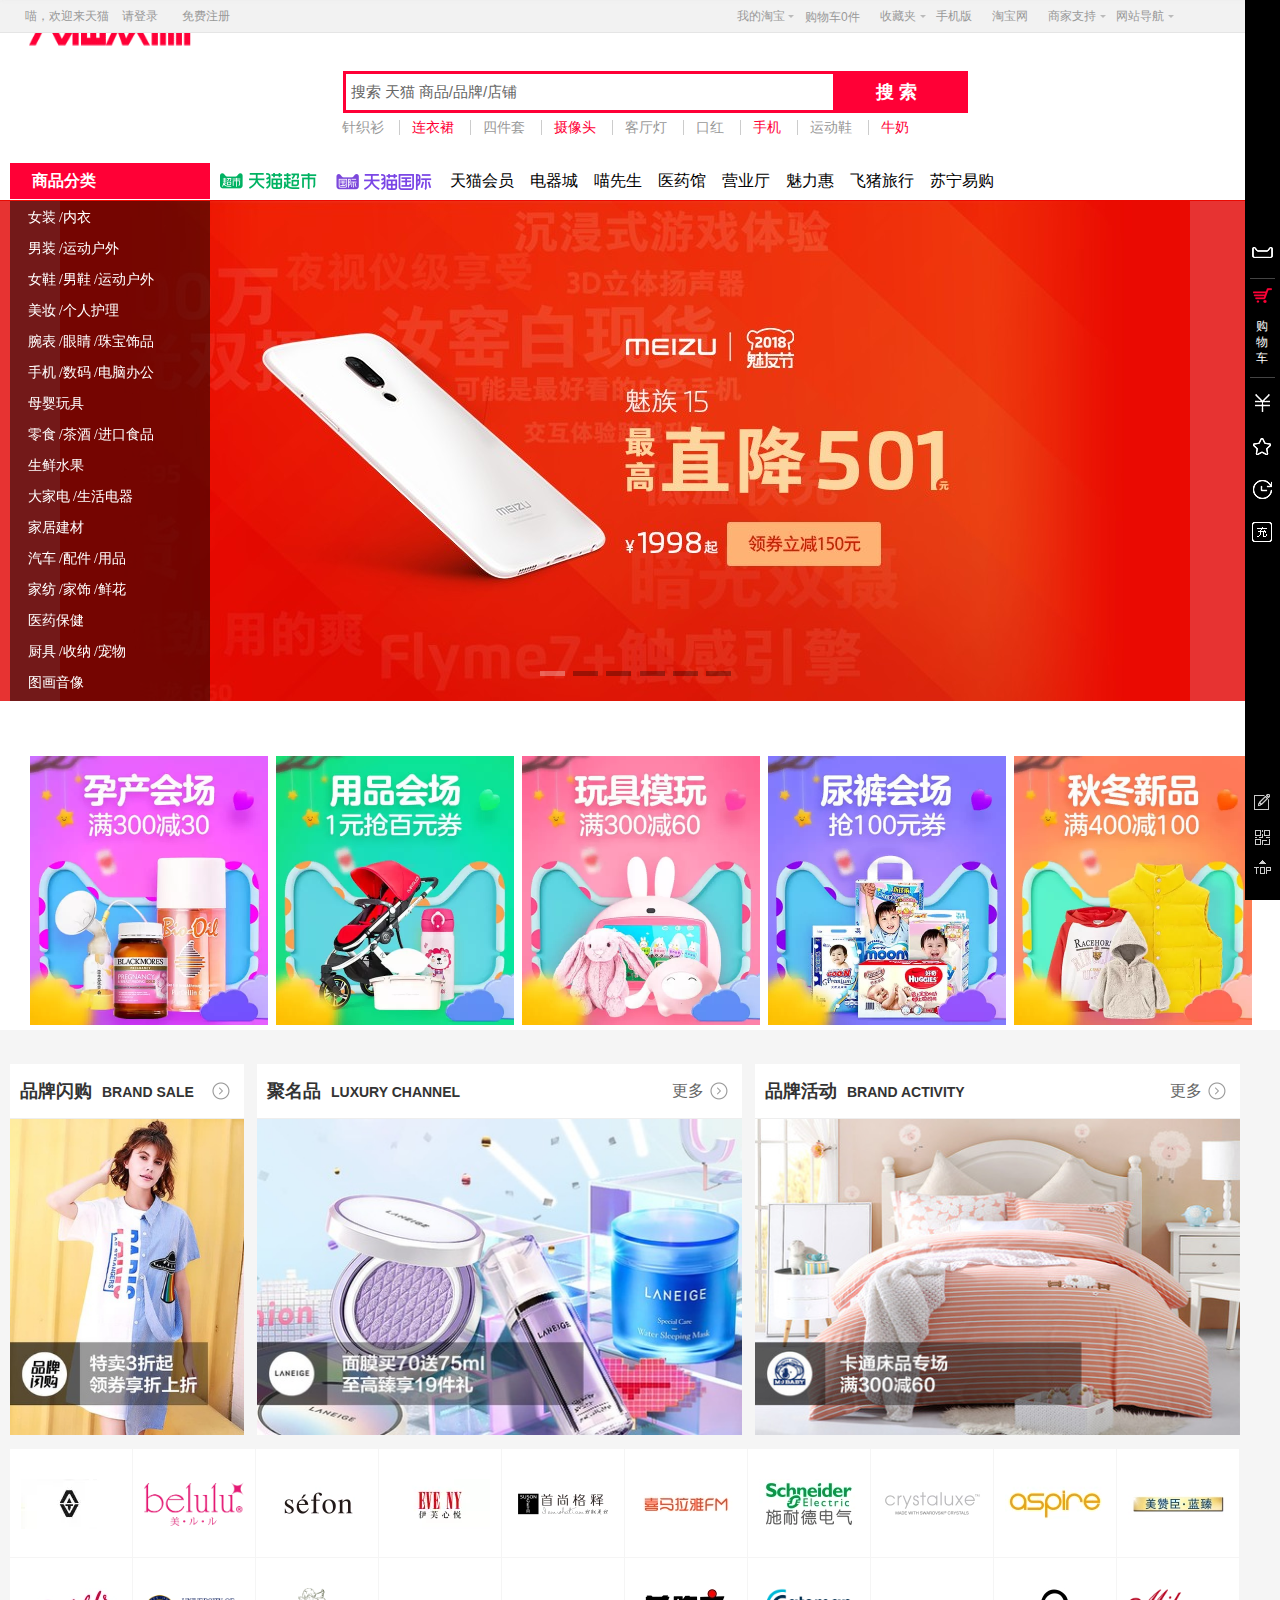
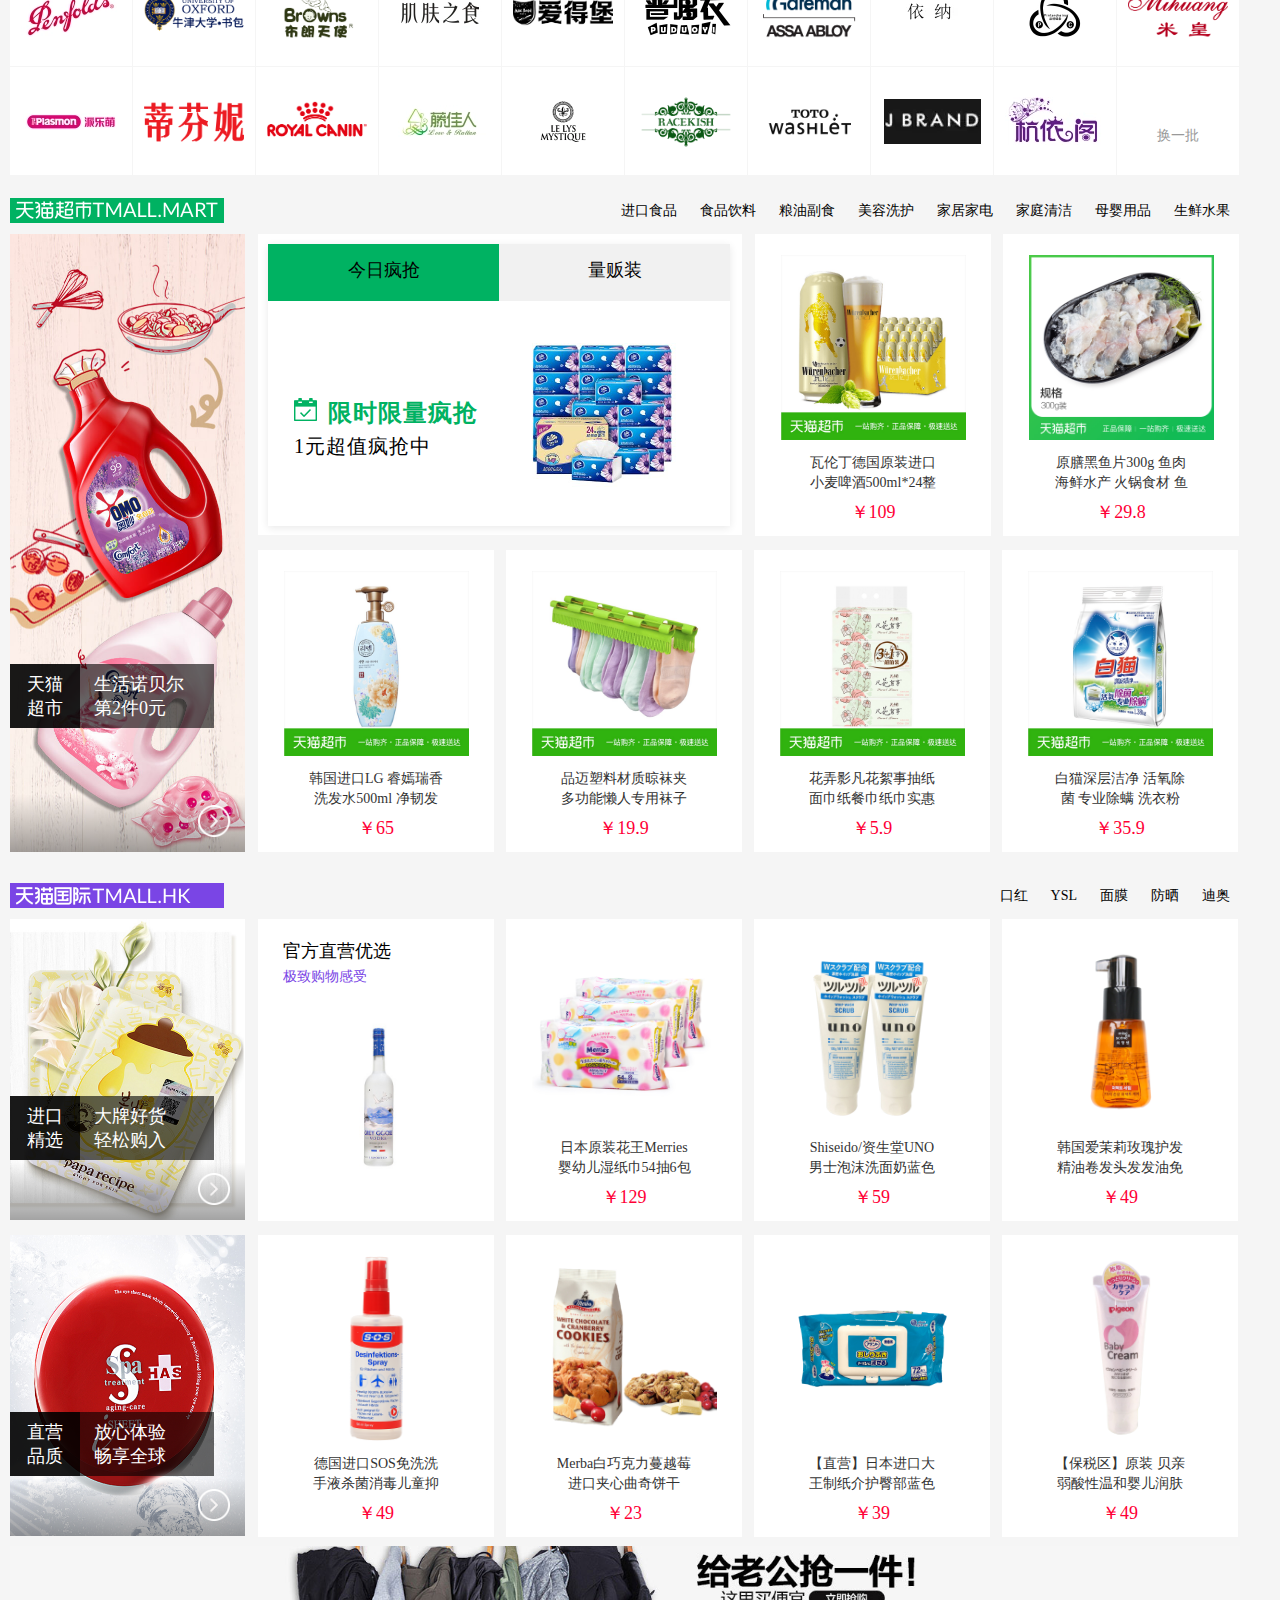
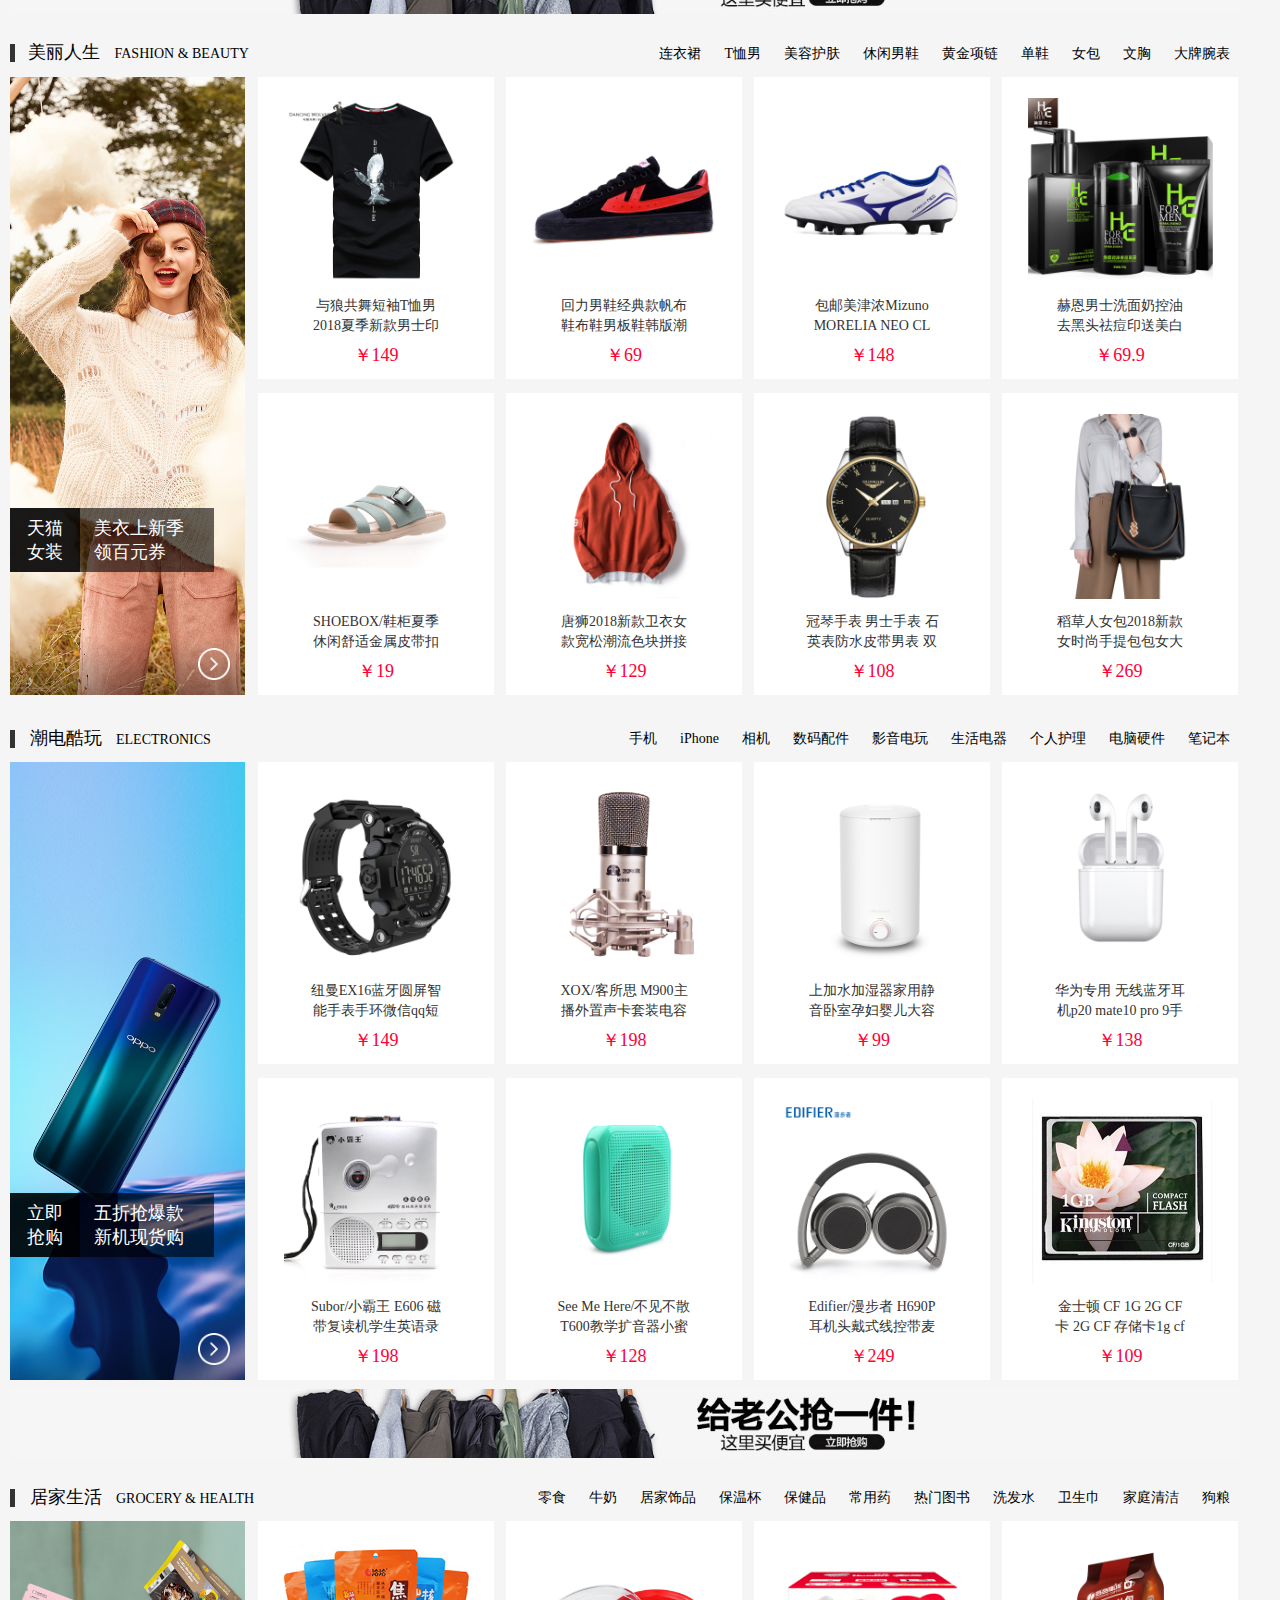
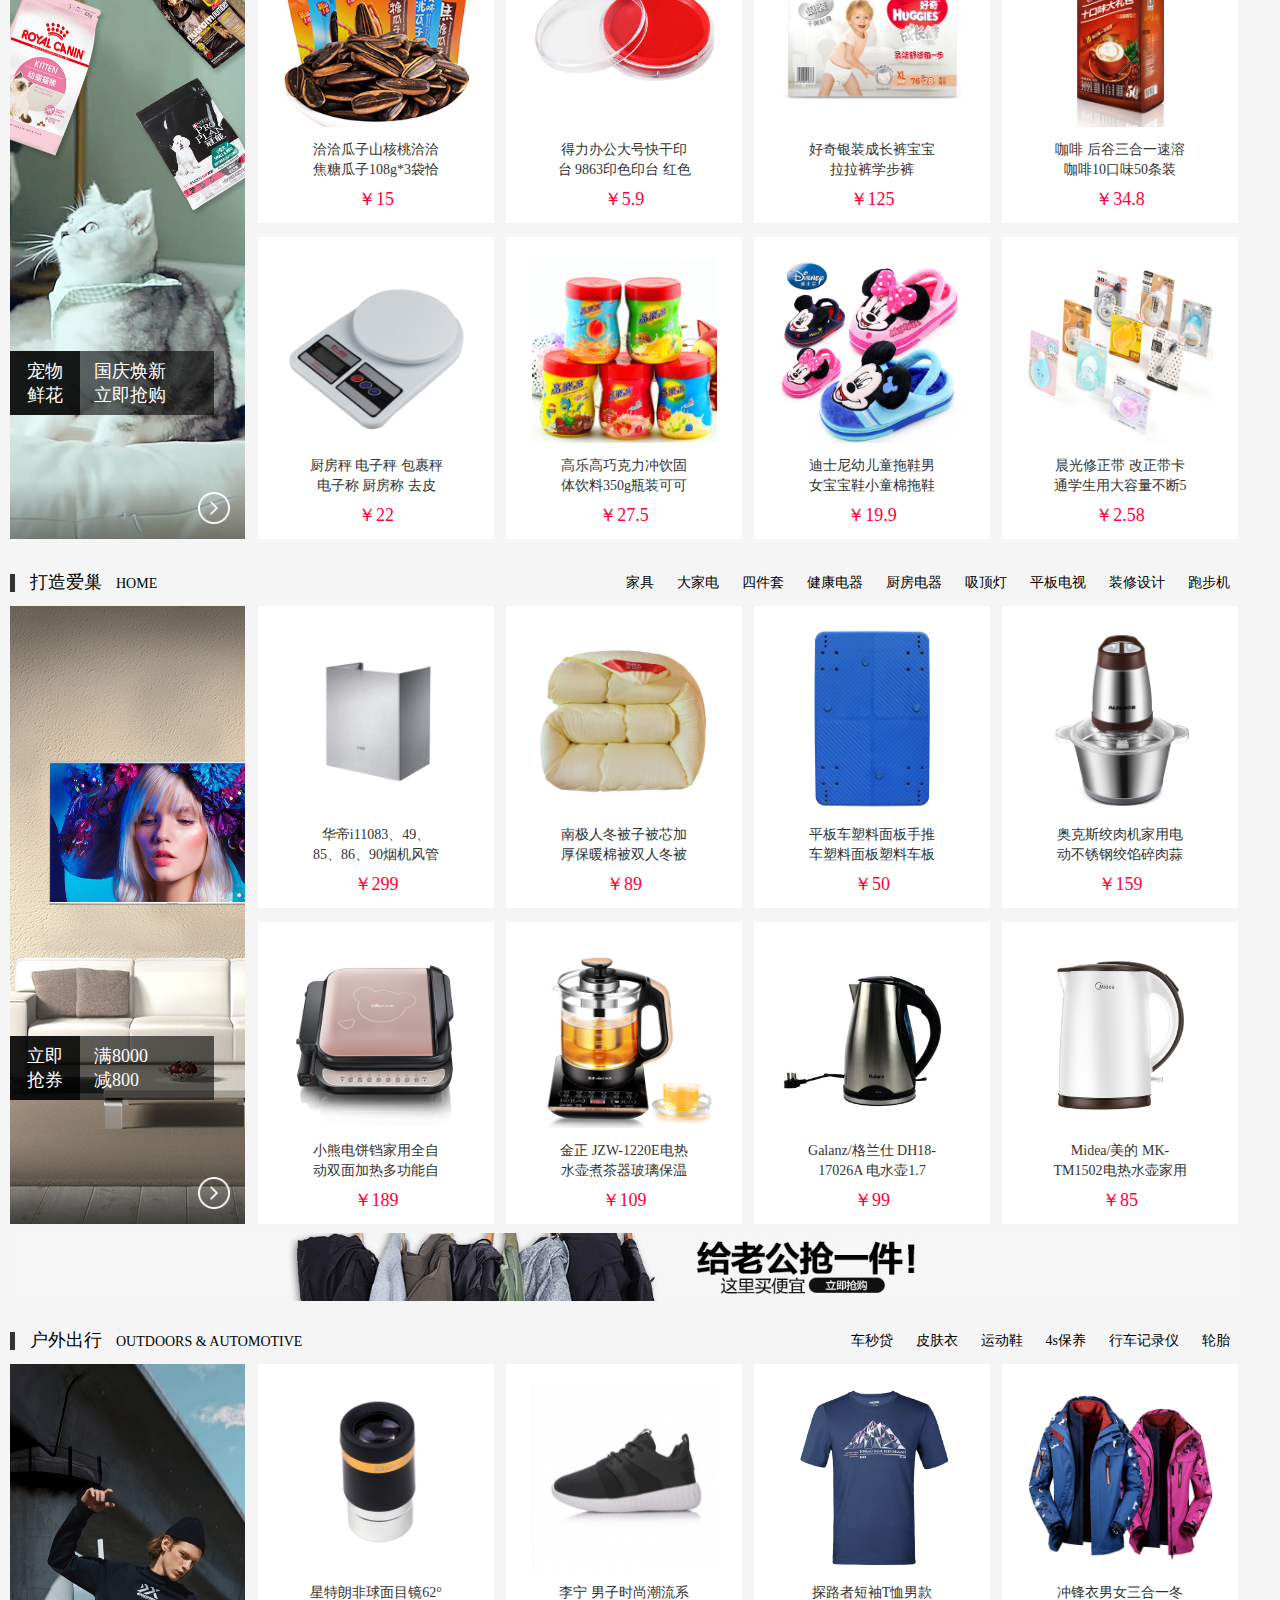
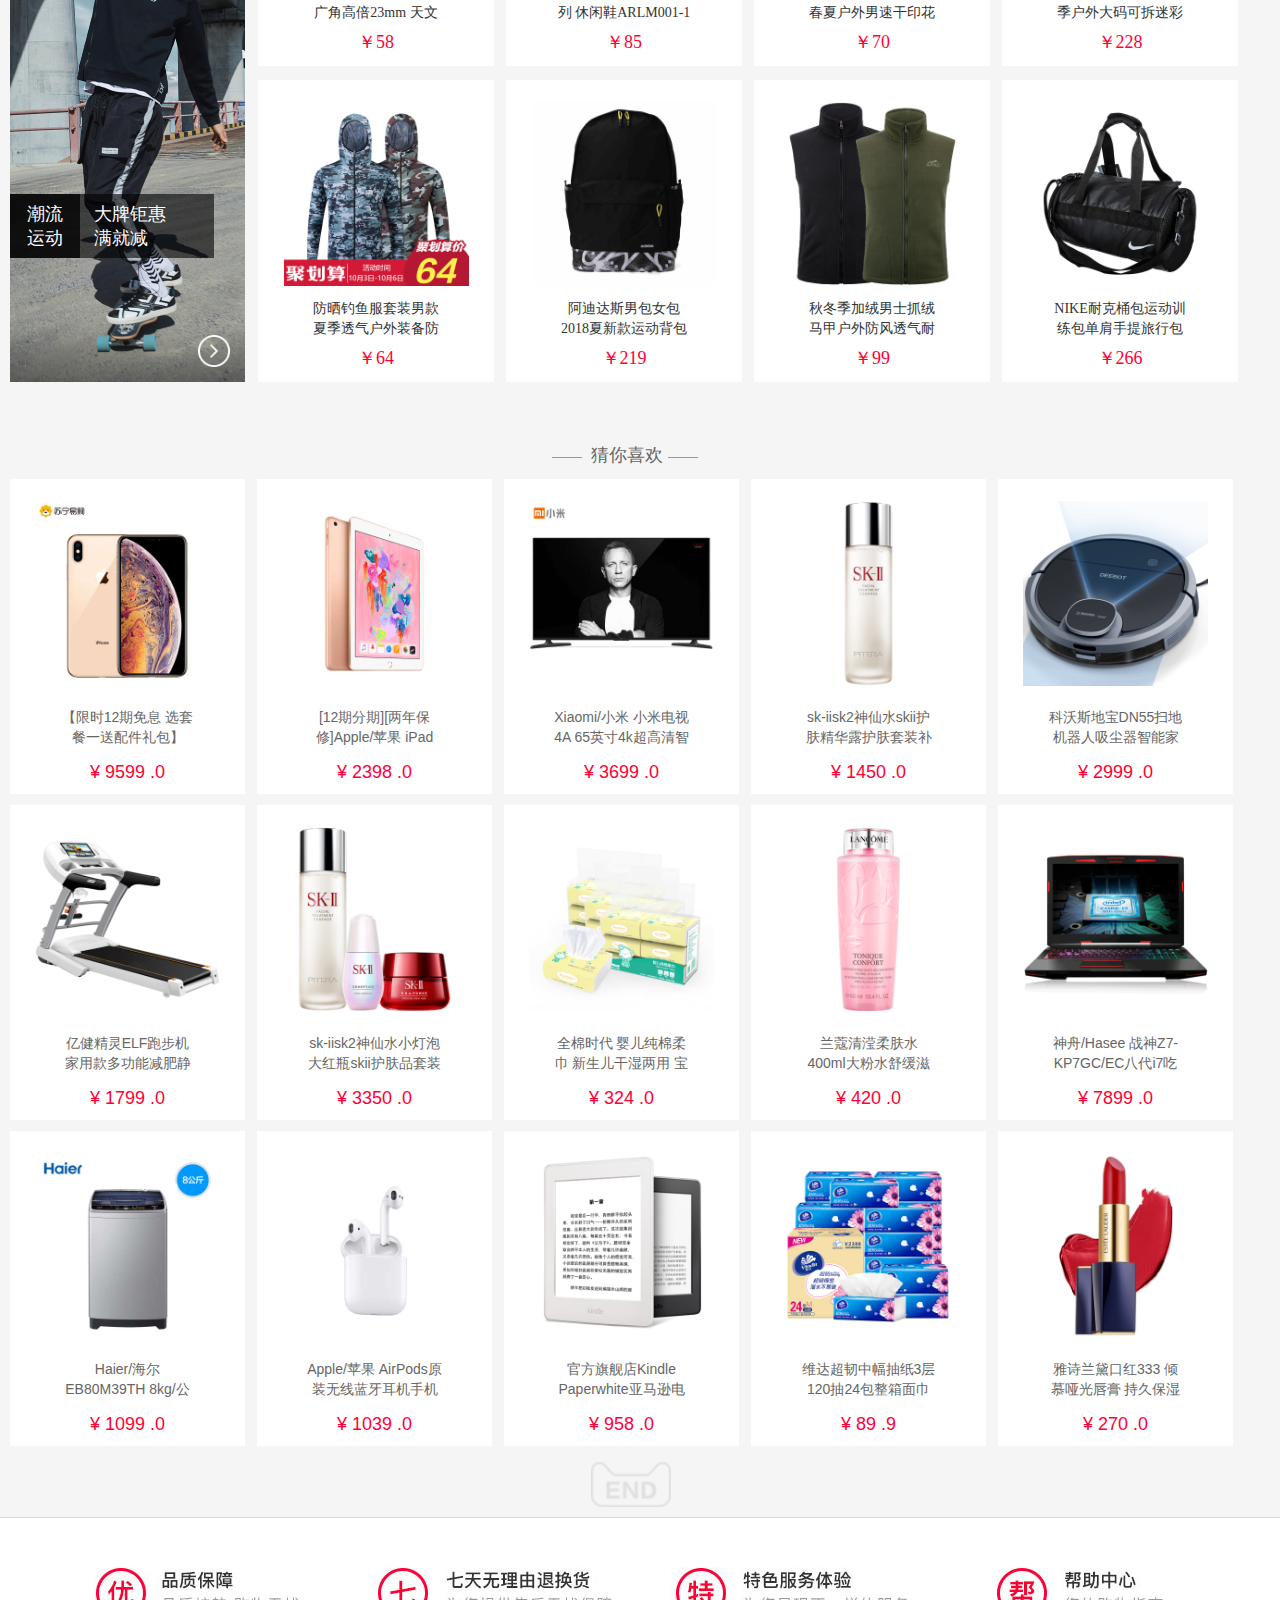
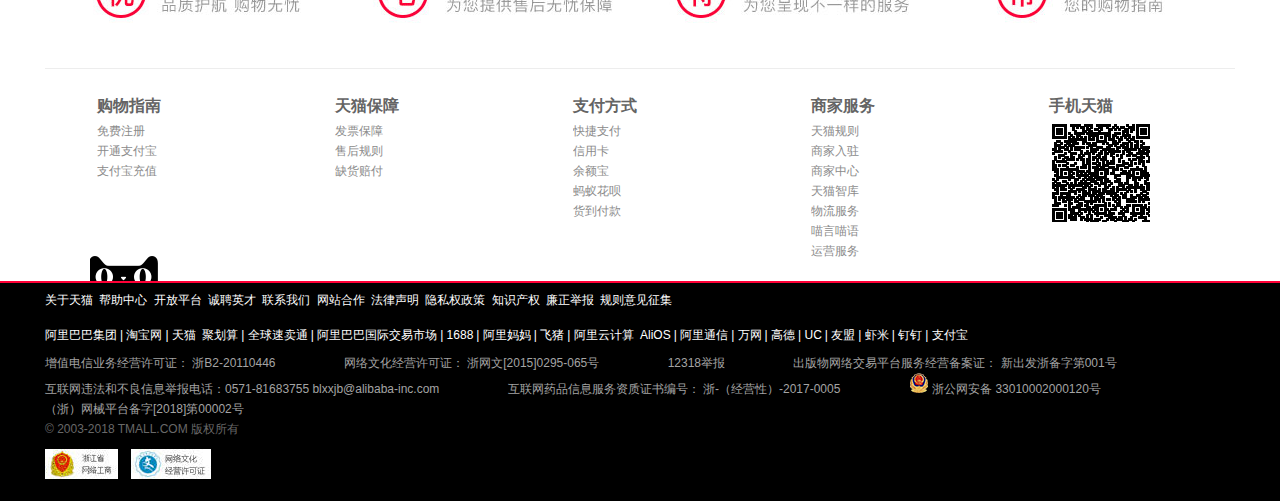
==== commit 90e12c2a: "zbf" ====
--- a/index.html
+++ b/index.html
@@ -10,7 +10,16 @@
     <script src="static/js/jquery-3.2.1.js"></script>
     <script src="static/js/index.js"></script>
     <link rel="stylesheet" href="static/css/index.css">
+    <link rel="stylesheet" href="static/css/demo.css">
 </head>
+<style>
+    .container{
+        height:329px;
+    }
+    div[class*=col]{
+
+    }
+</style>
 <body>
     <!--顶部导航栏开始-->
     <div class="site-nav">
@@ -172,9 +181,9 @@
                         <li><a href="" style="color:#ff0036">摄像头</a></li>
                         <li><a href="">客厅灯</a></li>
                         <li><a href="">口红</a></li>
-                        <li><a href="" style="color:#ff0036">手机</a></li>
-                        <li><a href="">运动鞋</a></li>
-                        <li><a href="" style="color:#ff0036">牛奶</a></li>
+                        <li class="box3"><a href="" style="color:#ff0036">手机</a></li>
+                        <li class="box3"><a href="">运动鞋</a></li>
+                        <li class="box3"><a href="" style="color:#ff0036">牛奶</a></li>
                     </ul>
                 </div>
             </div>
@@ -2086,6 +2095,35 @@
             </div>
         </div>
         <!-- 轮播图结束 -->
+        <div class="container">
+            <div class="row">
+                <div class="col-l-4 col-s-5">
+                    <a href="">
+                        <img src="static/img/tu1.webp" width="238px" height="269px">
+                    </a>
+                </div>
+                <div class="col-l-4 col-s-5">
+                    <a href="">
+                        <img src="static/img/tu2.webp" width="238px" height="269px">
+                    </a>
+                </div>
+                <div class="col-l-4 col-s-hide">
+                    <a href="">
+                        <img src="static/img/tu3.webp" width="238px" height="269px">
+                    </a>
+                </div>
+                <div class="col-l-4 col-s-5">
+                    <a href="">
+                        <img src="static/img/tu4.webp" width="238px" height="269px">
+                    </a>
+                </div>
+                <div class="col-l-4 col-s-5">
+                    <a href="">
+                        <img src="static/img/tu5.webp" width="238px" height="269px">
+                    </a>
+                </div>
+            </div>
+        </div>
         <div class="activity-bg">
             <div class="fight">
                 <div class="left">
@@ -2121,7 +2159,7 @@
             </div>
             <div class="brand-list">
                 <ul>
-                    <li class="brand-item">
+                    <li class="brand-item box1">
                         <div class="brand-img">
                             <img src="static/img/logo/logo1.webp" alt="">
                         </div>
@@ -2238,7 +2276,7 @@
                             </div>
                         </a>
                     </li>
-                    <li class="brand-item">
+                    <li class="brand-item box1">
                         <div class="brand-img">
                             <img src="static/img/logo/logo11.webp" alt="">
                         </div>
@@ -2251,7 +2289,7 @@
                             </div>
                         </a>
                     </li>
-                    <li class="brand-item">
+                    <li class="brand-item box1">
                         <div class="brand-img">
                             <img src="static/img/logo/logo12.webp" alt="">
                         </div>
@@ -2368,7 +2406,7 @@
                             </div>
                         </a>
                     </li>
-                    <li class="brand-item">
+                    <li class="brand-item box1">
                         <div class="brand-img">
                             <img src="static/img/logo/logo21.png" alt="" style="width:100px;height:50px">
                         </div>
@@ -2381,7 +2419,7 @@
                             </div>
                         </a>
                     </li>
-                    <li class="brand-item">
+                    <li class="brand-item box1">
                         <div class="brand-img">
                             <img src="static/img/logo/logo22.webp" alt="">
                         </div>
@@ -2589,7 +2627,7 @@
                                 <div class="floor-price">￥109</div>
                             </div>
                         </a>
-                        <a href="" class="grid">
+                        <a href="" class="grid box2">
                             <div class="floor-item-content-wrap">
                                 <div class="floor-item-tag"></div>
                                 <img src="static/img/floor1/floor6.jpg" alt="" class="floor-item-img">
@@ -2621,7 +2659,7 @@
                                     <div class="floor-price">￥5.9</div>
                                 </div>
                         </a>
-                        <a href="" class="grid">
+                        <a href="" class="grid box2">
                                 <div class="floor-item-content-wrap">
                                     <div class="floor-item-tag"></div>
                                     <img src="static/img/floor1/floor10.jpg" alt="" class="floor-item-img">
@@ -2700,7 +2738,7 @@
                                 <div class="floor-price">￥59</div>
                             </div>
                         </a>
-                        <a href="" class="grid">
+                        <a href="" class="grid box2">
                             <div class="floor-item-content-wrap">
                                 <div class="floor-item-tag"></div>
                                 <img src="static/img/floor2/floor5.jpg" alt="" class="floor-item-img">
@@ -2732,7 +2770,7 @@
                                 <div class="floor-price">￥39</div>
                             </div>
                         </a>
-                        <a href="" class="grid">
+                        <a href="" class="grid box2">
                             <div class="floor-item-content-wrap">
                                 <div class="floor-item-tag"></div>
                                 <img src="static/img/floor2/floor9.jpg" alt="" class="floor-item-img">
@@ -2808,7 +2846,7 @@
                                 <div class="floor-price">￥148</div>
                             </div>
                         </a>
-                        <a href="" class="grid">
+                        <a href="" class="grid box2">
                             <div class="floor-item-content-wrap">
                                 <div class="floor-item-tag"></div>
                                 <img src="static/img/floor3/floor5.jpg" alt="" class="floor-item-img">
@@ -2840,7 +2878,7 @@
                                 <div class="floor-price">￥108</div>
                             </div>
                         </a>
-                        <a href="" class="grid">
+                        <a href="" class="grid box2">
                             <div class="floor-item-content-wrap">
                                 <div class="floor-item-tag"></div>
                                 <img src="static/img/floor3/floor9.jpg" alt="" class="floor-item-img">
@@ -2915,7 +2953,7 @@
                                 <div class="floor-price">￥99</div>
                             </div>
                         </a>
-                        <a href="" class="grid">
+                        <a href="" class="grid box2">
                             <div class="floor-item-content-wrap">
                                 <div class="floor-item-tag"></div>
                                 <img src="static/img/floor4/floor5.jpg" alt="" class="floor-item-img">
@@ -2947,7 +2985,7 @@
                                 <div class="floor-price">￥249</div>
                             </div>
                         </a>
-                        <a href="" class="grid">
+                        <a href="" class="grid box2">
                             <div class="floor-item-content-wrap">
                                 <div class="floor-item-tag"></div>
                                 <img src="static/img/floor4/floor9.jpg" alt="" class="floor-item-img">
@@ -3027,7 +3065,7 @@
                                 <div class="floor-price">￥125</div>
                             </div>
                         </a>
-                        <a href="" class="grid">
+                        <a href="" class="grid box2">
                             <div class="floor-item-content-wrap">
                                 <div class="floor-item-tag"></div>
                                 <img src="static/img/floor5/floor5.jpg" alt="" class="floor-item-img">
@@ -3059,7 +3097,7 @@
                                 <div class="floor-price">￥19.9</div>
                             </div>
                         </a>
-                        <a href="" class="grid">
+                        <a href="" class="grid box2">
                             <div class="floor-item-content-wrap">
                                 <div class="floor-item-tag"></div>
                                 <img src="static/img/floor5/floor9.jpg" alt="" class="floor-item-img">
@@ -3134,7 +3172,7 @@
                                 <div class="floor-price">￥50</div>
                             </div>
                         </a>
-                        <a href="" class="grid">
+                        <a href="" class="grid box2">
                             <div class="floor-item-content-wrap">
                                 <div class="floor-item-tag"></div>
                                 <img src="static/img/floor6/floor5.jpg" alt="" class="floor-item-img">
@@ -3166,7 +3204,7 @@
                                 <div class="floor-price">￥99</div>
                             </div>
                         </a>
-                        <a href="" class="grid">
+                        <a href="" class="grid box2">
                             <div class="floor-item-content-wrap">
                                 <div class="floor-item-tag"></div>
                                 <img src="static/img/floor6/floor9.jpg" alt="" class="floor-item-img">
@@ -3241,7 +3279,7 @@
                                 <div class="floor-price">￥70</div>
                             </div>
                         </a>
-                        <a href="" class="grid">
+                        <a href="" class="grid box2">
                             <div class="floor-item-content-wrap">
                                 <div class="floor-item-tag"></div>
                                 <img src="static/img/floor7/floor5.jpg" alt="" class="floor-item-img">
@@ -3273,7 +3311,7 @@
                                 <div class="floor-price">￥99</div>
                             </div>
                         </a>
-                        <a href="" class="grid">
+                        <a href="" class="grid box2">
                             <div class="floor-item-content-wrap">
                                 <div class="floor-item-tag"></div>
                                 <img src="static/img/floor7/floor9.jpg" alt="" class="floor-item-img">
--- a/static/css/index.css
+++ b/static/css/index.css
@@ -1651,7 +1651,7 @@
     height:100%;
     opacity: 0;
     z-index: 200;
-    right:70px;
+    right:35px;
 }
 .mui-mbar-tab-prof{
     top: 200px;
--- a/static/css/demo.css
+++ b/static/css/demo.css
@@ -0,0 +1,544 @@
+* {
+  padding: 0;
+  margin: 0;
+}
+.container {
+  width: 1230px;
+  margin: auto;
+  overflow: hidden;
+  box-sizing: border-box;
+}
+.container-fluid {
+  width: 100%;
+  margin: auto;
+  overflow: hidden;
+  box-sizing: border-box;
+}
+.container > .row {
+  width: 100%;
+  height: 100%;
+  margin-top: 50px;
+  box-sizing: border-box;
+}
+.container-fluid > .row {
+  width: 100%;
+  height: 100%;
+  margin-top: 50px;
+  box-sizing: border-box;
+}
+/*小屏*/
+@media screen and (min-width: 982px) {
+  .container {
+    width: 982px;
+  }
+  .container > .row > .col-s-1 {
+    width: 5%;
+    height: 100%;
+    float: left;
+    padding: 5px;
+    box-sizing: border-box;
+  }
+  .container > .row > .col-s-2 {
+    width: 10%;
+    height: 100%;
+    float: left;
+    padding: 5px;
+    box-sizing: border-box;
+  }
+  .container > .row > .col-s-3 {
+    width: 15%;
+    height: 100%;
+    float: left;
+    padding: 5px;
+    box-sizing: border-box;
+  }
+  .container > .row > .col-s-4 {
+    width: 20%;
+    height: 100%;
+    float: left;
+    padding: 5px;
+    box-sizing: border-box;
+  }
+  .container > .row > .col-s-5 {
+    width: 25%;
+    height: 100%;
+    float: left;
+    padding: 5px;
+    box-sizing: border-box;
+  }
+  .container > .row > .col-s-6 {
+    width: 30%;
+    height: 100%;
+    float: left;
+    padding: 5px;
+    box-sizing: border-box;
+  }
+  .container > .row > .col-s-7 {
+    width: 35%;
+    height: 100%;
+    float: left;
+    padding: 5px;
+    box-sizing: border-box;
+  }
+  .container > .row > .col-s-8 {
+    width: 40%;
+    height: 100%;
+    float: left;
+    padding: 5px;
+    box-sizing: border-box;
+  }
+  .container > .row > .col-s-9 {
+    width: 45%;
+    height: 100%;
+    float: left;
+    padding: 5px;
+    box-sizing: border-box;
+  }
+  .container > .row > .col-s-10 {
+    width: 50%;
+    height: 100%;
+    float: left;
+    padding: 5px;
+    box-sizing: border-box;
+  }
+  .container > .row > .col-s-11 {
+    width: 55%;
+    height: 100%;
+    float: left;
+    padding: 5px;
+    box-sizing: border-box;
+  }
+  .container > .row > .col-s-12 {
+    width: 60%;
+    height: 100%;
+    float: left;
+    padding: 5px;
+    box-sizing: border-box;
+  }
+  .container > .row > .col-s-13 {
+    width: 65%;
+    height: 100%;
+    float: left;
+    padding: 5px;
+    box-sizing: border-box;
+  }
+  .container > .row > .col-s-14 {
+    width: 70%;
+    height: 100%;
+    float: left;
+    padding: 5px;
+    box-sizing: border-box;
+  }
+  .container > .row > .col-s-15 {
+    width: 75%;
+    height: 100%;
+    float: left;
+    padding: 5px;
+    box-sizing: border-box;
+  }
+  .container > .row > .col-s-16 {
+    width: 80%;
+    height: 100%;
+    float: left;
+    padding: 5px;
+    box-sizing: border-box;
+  }
+  .container > .row > .col-s-17 {
+    width: 85%;
+    height: 100%;
+    float: left;
+    padding: 5px;
+    box-sizing: border-box;
+  }
+  .container > .row > .col-s-18 {
+    width: 90%;
+    height: 100%;
+    float: left;
+    padding: 5px;
+    box-sizing: border-box;
+  }
+  .container > .row > .col-s-19 {
+    width: 95%;
+    height: 100%;
+    float: left;
+    padding: 5px;
+    box-sizing: border-box;
+  }
+  .container > .row > .col-s-20 {
+    width: 100%;
+    height: 100%;
+    float: left;
+    padding: 5px;
+    box-sizing: border-box;
+  }
+  .col-s-hide {
+    display: none;
+  }
+}
+/*中屏*/
+@media screen and (min-width: 982px) {
+  .container {
+    width: 982px;
+  }
+  .container > .row > .col-m-1 {
+    width: 5%;
+    height: 100%;
+    float: left;
+    padding: 5px;
+    box-sizing: border-box;
+  }
+  .container > .row > .col-m-2 {
+    width: 10%;
+    height: 100%;
+    float: left;
+    padding: 5px;
+    box-sizing: border-box;
+  }
+  .container > .row > .col-m-3 {
+    width: 15%;
+    height: 100%;
+    float: left;
+    padding: 5px;
+    box-sizing: border-box;
+  }
+  .container > .row > .col-m-4 {
+    width: 20%;
+    height: 100%;
+    float: left;
+    padding: 5px;
+    box-sizing: border-box;
+  }
+  .container > .row > .col-m-5 {
+    width: 25%;
+    height: 100%;
+    float: left;
+    padding: 5px;
+    box-sizing: border-box;
+  }
+  .container > .row > .col-m-6 {
+    width: 30%;
+    height: 100%;
+    float: left;
+    padding: 5px;
+    box-sizing: border-box;
+  }
+  .container > .row > .col-m-7 {
+    width: 35%;
+    height: 100%;
+    float: left;
+    padding: 5px;
+    box-sizing: border-box;
+  }
+  .container > .row > .col-m-8 {
+    width: 40%;
+    height: 100%;
+    float: left;
+    padding: 5px;
+    box-sizing: border-box;
+  }
+  .container > .row > .col-m-9 {
+    width: 45%;
+    height: 100%;
+    float: left;
+    padding: 5px;
+    box-sizing: border-box;
+  }
+  .container > .row > .col-m-10 {
+    width: 50%;
+    height: 100%;
+    float: left;
+    padding: 5px;
+    box-sizing: border-box;
+  }
+  .container > .row > .col-m-11 {
+    width: 55%;
+    height: 100%;
+    float: left;
+    padding: 5px;
+    box-sizing: border-box;
+  }
+  .container > .row > .col-m-12 {
+    width: 60%;
+    height: 100%;
+    float: left;
+    padding: 5px;
+    box-sizing: border-box;
+  }
+  .container > .row > .col-m-13 {
+    width: 65%;
+    height: 100%;
+    float: left;
+    padding: 5px;
+    box-sizing: border-box;
+  }
+  .container > .row > .col-m-14 {
+    width: 70%;
+    height: 100%;
+    float: left;
+    padding: 5px;
+    box-sizing: border-box;
+  }
+  .container > .row > .col-m-15 {
+    width: 75%;
+    height: 100%;
+    float: left;
+    padding: 5px;
+    box-sizing: border-box;
+  }
+  .container > .row > .col-m-16 {
+    width: 80%;
+    height: 100%;
+    float: left;
+    padding: 5px;
+    box-sizing: border-box;
+  }
+  .container > .row > .col-m-17 {
+    width: 85%;
+    height: 100%;
+    float: left;
+    padding: 5px;
+    box-sizing: border-box;
+  }
+  .container > .row > .col-m-18 {
+    width: 90%;
+    height: 100%;
+    float: left;
+    padding: 5px;
+    box-sizing: border-box;
+  }
+  .container > .row > .col-m-19 {
+    width: 95%;
+    height: 100%;
+    float: left;
+    padding: 5px;
+    box-sizing: border-box;
+  }
+  .container > .row > .col-m-20 {
+    width: 100%;
+    height: 100%;
+    float: left;
+    padding: 5px;
+    box-sizing: border-box;
+  }
+  .col-s-hide {
+    display: none;
+  }
+  .col-m-hide {
+    display: none;
+  }
+}
+/*大屏*/
+@media screen and (min-width: 1230px) {
+  .container {
+    width: 1230px;
+  }
+  .container > .row > .col-l-1 {
+    width: 5%;
+    height: 100%;
+    float: left;
+    padding: 5px;
+    box-sizing: border-box;
+  }
+  .container > .row > .col-l-2 {
+    width: 10%;
+    height: 100%;
+    float: left;
+    padding: 5px;
+    box-sizing: border-box;
+  }
+  .container > .row > .col-l-3 {
+    width: 15%;
+    height: 100%;
+    float: left;
+    padding: 5px;
+    box-sizing: border-box;
+  }
+  .container > .row > .col-l-4 {
+    width: 20%;
+    height: 100%;
+    float: left;
+    padding: 5px;
+    box-sizing: border-box;
+  }
+  .container > .row > .col-l-5 {
+    width: 25%;
+    height: 100%;
+    float: left;
+    padding: 5px;
+    box-sizing: border-box;
+  }
+  .container > .row > .col-l-6 {
+    width: 30%;
+    height: 100%;
+    float: left;
+    padding: 5px;
+    box-sizing: border-box;
+  }
+  .container > .row > .col-l-7 {
+    width: 35%;
+    height: 100%;
+    float: left;
+    padding: 5px;
+    box-sizing: border-box;
+  }
+  .container > .row > .col-l-8 {
+    width: 40%;
+    height: 100%;
+    float: left;
+    padding: 5px;
+    box-sizing: border-box;
+  }
+  .container > .row > .col-l-9 {
+    width: 45%;
+    height: 100%;
+    float: left;
+    padding: 5px;
+    box-sizing: border-box;
+  }
+  .container > .row > .col-l-10 {
+    width: 50%;
+    height: 100%;
+    float: left;
+    padding: 5px;
+    box-sizing: border-box;
+  }
+  .container > .row > .col-l-11 {
+    width: 55%;
+    height: 100%;
+    float: left;
+    padding: 5px;
+    box-sizing: border-box;
+  }
+  .container > .row > .col-l-12 {
+    width: 60%;
+    height: 100%;
+    float: left;
+    padding: 5px;
+    box-sizing: border-box;
+  }
+  .container > .row > .col-l-13 {
+    width: 65%;
+    height: 100%;
+    float: left;
+    padding: 5px;
+    box-sizing: border-box;
+  }
+  .container > .row > .col-l-14 {
+    width: 70%;
+    height: 100%;
+    float: left;
+    padding: 5px;
+    box-sizing: border-box;
+  }
+  .container > .row > .col-l-15 {
+    width: 75%;
+    height: 100%;
+    float: left;
+    padding: 5px;
+    box-sizing: border-box;
+  }
+  .container > .row > .col-l-16 {
+    width: 80%;
+    height: 100%;
+    float: left;
+    padding: 5px;
+    box-sizing: border-box;
+  }
+  .container > .row > .col-l-17 {
+    width: 85%;
+    height: 100%;
+    float: left;
+    padding: 5px;
+    box-sizing: border-box;
+  }
+  .container > .row > .col-l-18 {
+    width: 90%;
+    height: 100%;
+    float: left;
+    padding: 5px;
+    box-sizing: border-box;
+  }
+  .container > .row > .col-l-19 {
+    width: 95%;
+    height: 100%;
+    float: left;
+    padding: 5px;
+    box-sizing: border-box;
+  }
+  .container > .row > .col-l-20 {
+    width: 100%;
+    height: 100%;
+    float: left;
+    padding: 5px;
+    box-sizing: border-box;
+  }
+  .col-s-hide {
+    display: block;
+  }
+  .col-m-hide {
+    display: block;
+  }
+}
+@media screen and (max-width: 1260px) {
+  .fight .left {
+    display: none;
+  }
+  .activity-bg .fight {
+    width: 982px;
+    display: flex;
+    justify-content: center;
+  }
+}
+@media screen and (max-width: 1260px) {
+  .brand-list .box1 {
+    display: none;
+  }
+  .brand-list {
+    width: 984px;
+    display: flex;
+    justify-content: center;
+  }
+}
+@media screen and (max-width: 1260px) {
+  .middle-column .box2 {
+    display: none;
+  }
+  .floor-con {
+    width: 982px;
+  }
+  .floor-con .line-body .middle-column {
+    width: 747px;
+  }
+}
+@media screen and (max-width: 1260px) {
+  .guess .content {
+    width: 984px;
+  }
+  .guess .content ul li {
+    width: 187px;
+  }
+}
+@media screen and (max-width: 1260px) {
+  .sn-quick-menu .sitemap {
+    display: none;
+  }
+}
+@media screen and (max-width: 1260px) {
+  .mui-mbar-tabs-mask {
+    display: none;
+  }
+  .mui-mbar-tabs-mask .mui-mbar-tab-cart {
+    display: block;
+  }
+}
+@media screen and (max-width: 1260px) {
+  .headerLayout {
+    width: 982px;
+  }
+  .header-extra .mall-search ul .box3 {
+    display: none;
+  }
+  .header-extra .mall-search {
+    width: 410px;
+  }
+}
